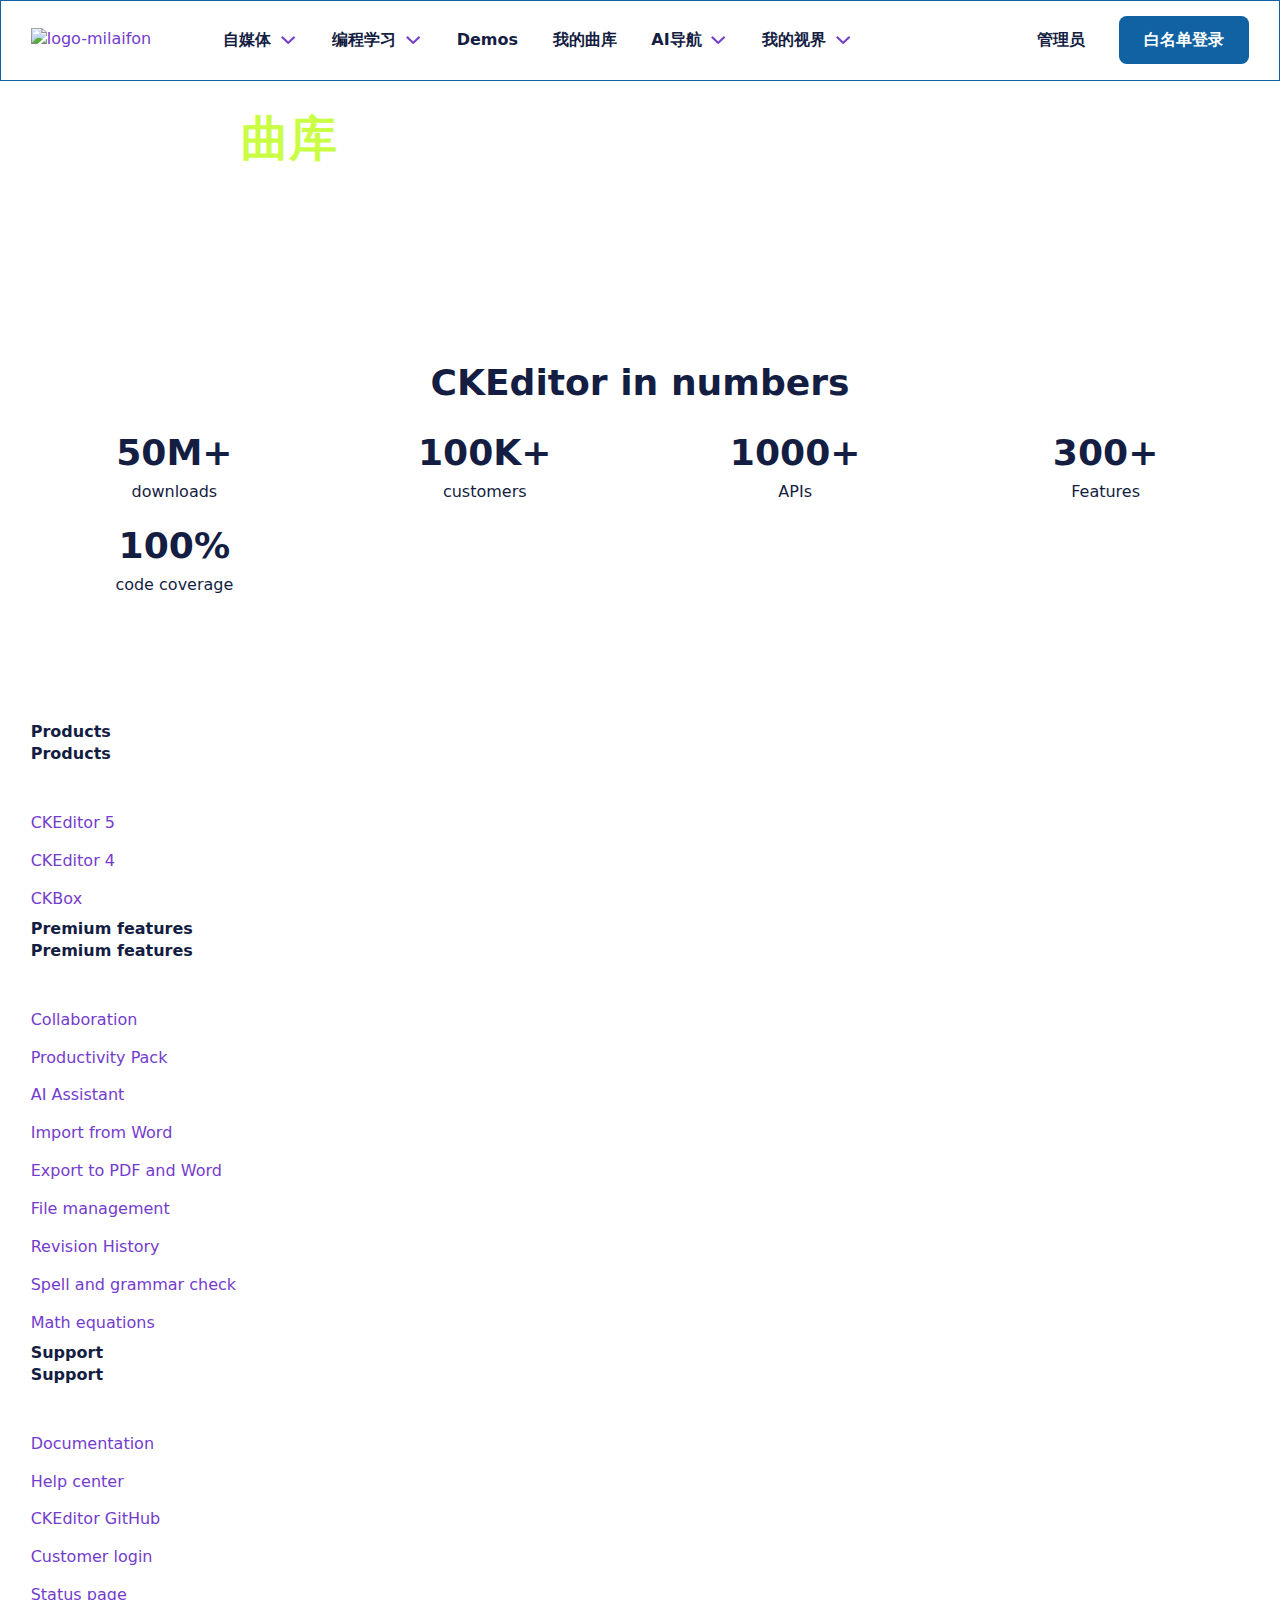
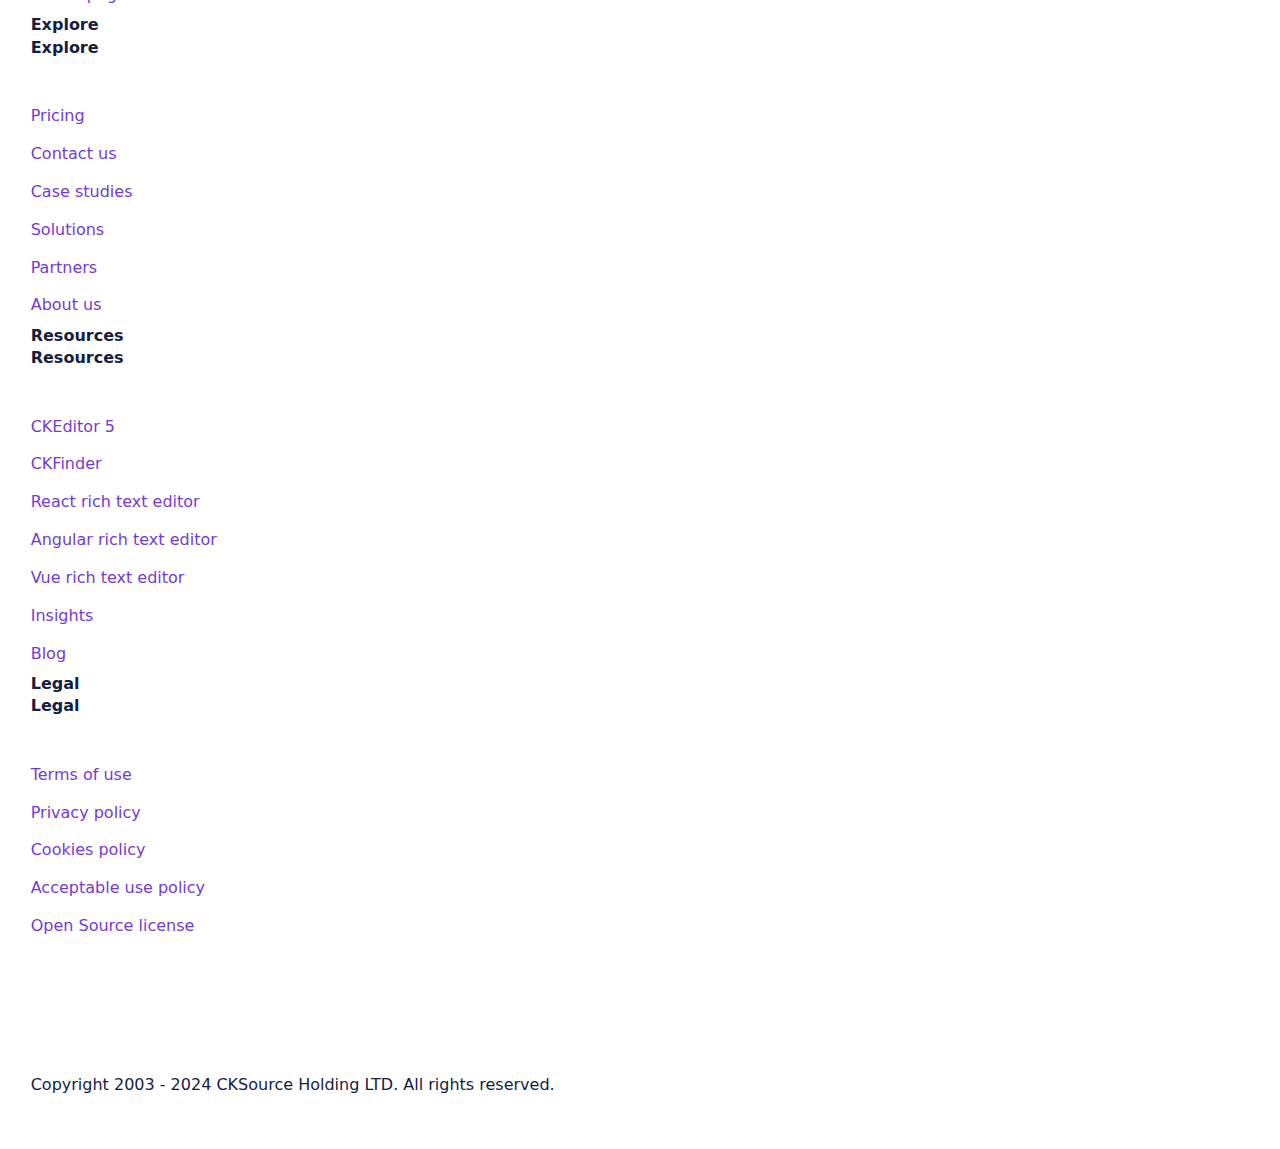
==== music/index.html @ ae2e6056 "add base file." ====
<!DOCTYPE html><html class="p-ckeditor-5-demo" lang="en">
    <head>
        <meta charset="UTF-8">
        <meta name="viewport" content="width=device-width, initial-scale=1">
        <title>Hexo Theme | Milaifon</title>
        <link rel="preconnect" href="https://fonts.gstatic.com" crossorigin>
        <link rel="preload" href="https://fonts.gstatic.com/l/font?kit=[base64]&amp;skey=9f5b077cc22e75c7&amp;v=v13" as="font" type="font/woff2" crossorigin>
        <link rel="stylesheet" href="nova-50dae2189b.css"><!-- 手机界面导航未实现-->
        <style id="nova-critical-css">
            @font-face{
                font-style:normal;
                font-weight:300 800;
                src:url(https://fonts.gstatic.com/l/font?kit=[base64]&skey=9f5b077cc22e75c7&v=v13) format("woff2-variations");
                font-family:Mulish;
                font-display:swap
            }
            @font-face{
                font-style:italic;
                font-weight:300 800;
                src:url(https://fonts.gstatic.com/l/font?kit=[base64]&skey=12f3c822011b7b1c&v=v13) format("woff2-variations");
                font-family:MulishItalic;
                font-display:swap
            }
            :root{
                --font-family:Mulish,system-ui,-apple-system,sans-serif;
                /*--font-family: Lato, "PingFang SC", "Microsoft YaHei", Arial, sans-serif;此为 hexo-theme-ink 的字体选项*/
                --font-family-italic:MulishItalic,system-ui,-apple-system,sans-serif;
                --font-family-mono:Consolas,Monaco,"Andale Mono","Ubuntu Mono",ui-monospace,monospace;
                --body-line-height:1.4;
                --headline-line-height:1.1;
                --color-seal-1:hsl(0, 0%, 100%);
                --color-seal-2:hsl(228, 100%, 98%);
                --color-seal-3:hsl(227, 66%, 95%);
                --color-tang-hs:263,59%;
                --color-tang-4:hsl(var(--color-tang-hs), 92%);
                --color-tang-5:hsl(var(--color-tang-hs), 52%);
                --color-tang-6:hsl(var(--color-tang-hs), 40%);
                --color-tang-7:hsl(var(--color-tang-hs), 26%);
                --color-tang-8:hsl(var(--color-tang-hs), 10%);
                --color-shark-1:hsl(228.26, 53.49%, 16.86%);
                --color-shark-2:hsl(217.11, 60.32%, 24.71%);
                --color-shark-3:hsl(212.5, 81.82%, 34.51%);
                --color-shark-4:hsl(206.48, 81.01%, 35.1%);
                --color-shark-5:hsl(200.56, 82.41%, 42.35%);
                --color-comet-hs:77,99%;
                --color-comet-3:hsl(var(--color-comet-hs), 78%);
                --color-comet-5:hsl(var(--color-comet-hs), 63%);
                --color-comet-6:hsl(var(--color-comet-hs), 45%);
                --color-comet-7:hsl(var(--color-comet-hs), 35%);
                --color-reef-1:hsl(189, 57%, 91%);
                --color-reef-2:hsl(16, 100%, 96%);
                --color-reef-3:hsl(201, 83%, 95%);
                --color-reef-4:hsl(234, 100%, 96%);
                --color-reef-5:hsl(78, 52%, 94%);
                --color-reef-6:hsl(345, 60%, 96%);
                --color-tropical-1:hsl(53, 100%, 43%);
                --color-tropical-2:hsl(36, 100%, 50%);
                --color-tropical-3:hsl(17, 100%, 57%);
                --color-tropical-4:hsl(346, 100%, 57%);
                --color-tropical-5:hsl(328, 100%, 49%);
                --color-tropical-6:hsl(277.75, 36.33%, 51.96%);
                --color-arctic-1:hsl(208, 100%, 18%);
                --color-arctic-2:hsl(200.56, 82.41%, 42.35%);
                --color-arctic-3:hsl(188, 100%, 31%);
                --color-arctic-4:hsl(168, 100%, 36%);
                --color-arctic-5:hsl(140, 72%, 55%);
                --color-arctic-6:hsl(157, 92%, 19%);
                --color-arctic-7:hsl(167, 94%, 27%);
                --transition-time-1:0.2s;
                --transition-time-2:0.35s;
                --shadow-1:0 0 var(--space-m) var(--space-4xs) rgba(0, 0, 0, 0.1);
                --shadow-2:0 0 var(--space-2xs) var(--space-4xs) rgba(0, 0, 0, 0.07);
                --dropshadow-1:0 0 var(--space-2xs) rgba(0, 0, 0, 0.085);
                --gradient-1:linear-gradient( 122.1deg, var(--color-tang-8) 32.29%, var(--color-tang-7) 70.55% );
                --gradient-2:linear-gradient( 122.1deg, var(--color-comet-5) 32.29%, var(--color-comet-6) 70.55% );
                --gradient-3:linear-gradient( 122.1deg, transparent 32.29%, color-mix(in srgb, var(--color-tang-7) 70%, var(--color-mix-base, transparent)) 70.55% );
                --gradient-promo:linear-gradient( 130deg, var(--color-comet-6), var(--color-tropical-1), var(--color-tropical-2), var(--color-tropical-3), var(--color-tropical-4), var(--color-tropical-5), var(--color-tropical-6), var(--color-tang-6) );
                --gradient-arctic:linear-gradient( 90deg, var(--color-tang-8), var(--color-arctic-1), var(--color-arctic-2), var(--color-arctic-3), var(--color-arctic-4), var(--color-arctic-5), var(--color-comet-5) );
                --z-index-cookies:50;
                --z-index-popup:100;
                --z-index-header:2000;
                --z-index-skip-link:2100;
                --z-index-chat:2500;
                --z-index-overlay:3000;
                --z-index-lightbox:4000;
                --header-height:5rem;
                --scroll-top:calc(var(--header-height) + var(--space-s))
            }
            .ck-config-layers-stratosphere{--z-index-header:12000;--z-index-chat:12500;--z-index-overlay:13000;--z-index-lightbox:14000}
            .ck-theme-aqua{--color-tang-hs:215,69%;--color-comet-hs:55,100%}
            .ck-theme-turquoise{--color-tang-hs:163,30%;--color-comet-hs:60,89%}
            
            :root{
                --space-4xs:clamp(0.13rem, calc(0.09rem + 0.18vw), 0.25rem);
                --space-3xs:clamp(0.38rem, calc(0.34rem + 0.18vw), 0.5rem);
                --space-2xs:clamp(0.5rem, calc(0.43rem + 0.37vw), 0.75rem);
                --space-xs:clamp(0.63rem, calc(0.51rem + 0.55vw), 1rem);
                --space-s:clamp(1rem, calc(0.85rem + 0.74vw), 1.5rem);
                --space-m:clamp(1.38rem, calc(1.19rem + 0.92vw), 2rem);
                --space-l:clamp(1.63rem, calc(1.37rem + 1.29vw), 2.5rem);
                --space-xl:clamp(2.63rem, calc(2.22rem + 2.02vw), 4rem);
                --space-2xl:clamp(4rem, calc(3.41rem + 2.94vw), 6rem);
                --space-3xl:clamp(6rem, calc(5.12rem + 4.41vw), 9rem)
            }
            :root{
                --step--1:clamp(0.7502rem, 0.9297rem + -0.204vw, 0.8889rem);
                --step--0-5:0.875rem;
                --step-0:clamp(1rem, 1rem + 0vw, 1rem);
                --step-0-5:clamp(1rem, calc(0.9632rem + 0.1838vw), 1.125rem);
                --step-1:clamp(1.125rem, 1.0638rem + 0.3059vw, 1.333rem);
                --step-2:clamp(1.2656rem, 1.1153rem + 0.7519vw, 1.7769rem);
                --step-3:clamp(1.4238rem, 1.146rem + 1.3894vw, 2.3686rem);
                --step-4:clamp(1.6018rem, 1.1443rem + 2.2875vw, 3.1573rem)
            }
            :root{
                --article-step--1:clamp(0.83rem, calc(0.91rem + -0.08vw), 0.89rem);
                --article-step-0:clamp(1rem, calc(1rem + 0vw), 1rem);
                --article-step-1:clamp(1.13rem, calc(1.1rem + 0.11vw), 1.2rem);
                --article-step-2:clamp(1.27rem, calc(1.21rem + 0.26vw), 1.44rem);
                --article-step-4:clamp(1.6rem, calc(1.46rem + 0.69vw), 2.07rem);
                --article-step-5:clamp(1.8rem, calc(1.6rem + 1.01vw), 2.49rem)
            }
            *,::after,::before{box-sizing:border-box}*{margin:0}
            body,html{height:100%}
            body{line-height:var(--body-line-height);-webkit-font-smoothing:antialiased}
            canvas,img,picture,svg,video{display:block;max-width:100%}
            button,input,select,textarea{font:inherit}
            h1,h2,h3,h4,h5,h6,p{overflow-wrap:break-word}
            body,html{height:auto;min-height:100%;scroll-behavior:smooth}
            @media(prefers-reduced-motion:reduce){body,html{scroll-behavior:initial}}
            html.ck-config-no-scroll,html.ck-config-no-scroll body{scroll-behavior:initial}
            body{
                background:var(--color-seal-1);color:var(--color-shark-1);font-size:var(--step-0);
                font-family:var(--font-family)
            }
            body.is-hidden{overflow:hidden}
            ol[role=list],ul[role=list]{list-style:none}[role=list]{padding:0}
            blockquote:not([class]),li,p{max-width:var(--max-ch,none)}a{color:var(--a-color,var(--color-tang-5));text-decoration:none}
            a:hover{text-decoration:underline}
            a:focus,button:focus{
                transition-duration:var(--transition-time-1);
                transition-property:box-shadow;
                outline:0;
                box-shadow:0 0 0 calc(var(--space-4xs)/2) var(--color-seal-1),0 0 0 var(--space-4xs) var(--color-tang-5)
            }
            a:focus-visible,button:focus-visible{
                transition-duration:var(--transition-time-1);
                transition-property:box-shadow;
                outline:0;
                box-shadow:0 0 0 calc(var(--space-4xs)/2) var(--color-seal-1),0 0 0 var(--space-4xs) var(--color-tang-5)
            }
            a:focus:not(:focus-visible),button:focus:not(:focus-visible){box-shadow:none}
            em,i{font-style:italic;font-family:var(--font-family-italic)}
            fieldset{border:0;padding:0}
            code:not([class*=language-]){
                border-radius:var(--space-4xs);
                background-color:var(--color-shark-4);
                padding:var(--space-4xs);
                color:var(--color-tropical-4);
                font-size:90%
            }
            kbd{
                border-style:groove;
                border-radius:var(--space-4xs);
                background:var(--color-shark-4);
                padding:0 var(--space-4xs);
                font-size:var(--step--1);
                font-family:var(--font-family-mono)
            }
            img{height:auto}
            [id]{scroll-margin-top:var(--scroll-top)}
            sup{padding:4px;font-weight:800}
            a:has(sup){-webkit-text-decoration:underline dashed currentColor 1px;text-decoration:underline dashed currentColor 1px}
            h1,h2,h3{line-height:var(--headline-line-height)}
            h1{font-size:var(--step-4)}
            h2{font-size:var(--step-3)}
            h3{font-size:var(--step-2)}
            h4{font-size:var(--step-1)}
            small{font-size:var(--step--1)}
            .l-grid{
                display:grid;
                grid-template-columns:repeat(var(--l-grid-placement,auto-fill),minmax(var(--l-grid-min-item-size,16rem),var(--l-grid-max-item-size,1fr)));
                gap:var(--l-grid-gap,var(--space-s))
            }
            .l-grid--50-50{--l-grid-placement:auto-fit;--l-grid-min-item-size:clamp(16rem, 50vw, 26rem)}
            .l-group{display:flex;flex-wrap:wrap;gap:var(--l-group-gap,var(--space-xs))}
            .l-group--m{--l-group-gap:var(--space-m)}
            .l-group--2xs{--l-group-gap:var(--space-2xs)}
            .l-group--4xs{--l-group-gap:var(--space-4xs)}
            .l-group--center{align-items:center}
            .l-group-space-between{
                display:flex;
                flex-wrap:wrap;
                justify-content:space-between;
                align-items:center;
                gap:var(--l-group-gap,var(--space-xs))
            }
            .l-wrapper{margin-inline:auto;width:min(100% - var(--space-xl),var(--l-wrapper-max,88rem))}
            .l-p-4xs{padding:var(--space-4xs)}
            .l-pl-4xs{padding-left:var(--space-4xs)}
            .l-pr-4xs{padding-right:var(--space-4xs)}
            .l-ph-4xs{padding-right:var(--space-4xs);padding-left:var(--space-4xs)}
            .l-pt-4xs{padding-top:var(--space-4xs)}
            .l-pb-4xs{padding-bottom:var(--space-4xs)}
            .l-pv-4xs{padding-top:var(--space-4xs);padding-bottom:var(--space-4xs)}
            .l-p-3xs{padding:var(--space-3xs)}
            .l-pl-3xs{padding-left:var(--space-3xs)}
            .l-pr-3xs{padding-right:var(--space-3xs)}
            .l-ph-3xs{padding-right:var(--space-3xs);padding-left:var(--space-3xs)}
            .l-pt-3xs{padding-top:var(--space-3xs)}
            .l-pb-3xs{padding-bottom:var(--space-3xs)}
            .l-pv-3xs{padding-top:var(--space-3xs);padding-bottom:var(--space-3xs)}
            .l-p-2xs{padding:var(--space-2xs)}
            .l-pl-2xs{padding-left:var(--space-2xs)}
            .l-pr-2xs{padding-right:var(--space-2xs)}
            .l-ph-2xs{padding-right:var(--space-2xs);padding-left:var(--space-2xs)}
            .l-pt-2xs{padding-top:var(--space-2xs)}
            .l-pb-2xs{padding-bottom:var(--space-2xs)}
            .l-pv-2xs{padding-top:var(--space-2xs);padding-bottom:var(--space-2xs)}
            .l-p-xs{padding:var(--space-xs)}
            .l-pl-xs{padding-left:var(--space-xs)}
            .l-pr-xs{padding-right:var(--space-xs)}
            .l-ph-xs{padding-right:var(--space-xs);padding-left:var(--space-xs)}
            .l-pt-xs{padding-top:var(--space-xs)}
            .l-pb-xs{padding-bottom:var(--space-xs)}
            .l-pv-xs{padding-top:var(--space-xs);padding-bottom:var(--space-xs)}
            .l-p-s{padding:var(--space-s)}
            .l-pl-s{padding-left:var(--space-s)}
            .l-pr-s{padding-right:var(--space-s)}
            .l-ph-s{padding-right:var(--space-s);padding-left:var(--space-s)}
            .l-pt-s{padding-top:var(--space-s)}
            .l-pb-s{padding-bottom:var(--space-s)}
            .l-pv-s{padding-top:var(--space-s);padding-bottom:var(--space-s)}
            .l-p-m{padding:var(--space-m)}
            .l-pl-m{padding-left:var(--space-m)}
            .l-pr-m{padding-right:var(--space-m)}
            .l-ph-m{padding-right:var(--space-m);padding-left:var(--space-m)}
            .l-pt-m{padding-top:var(--space-m)}
            .l-pb-m{padding-bottom:var(--space-m)}
            .l-pv-m{padding-top:var(--space-m);padding-bottom:var(--space-m)}
            .l-p-l{padding:var(--space-l)}
            .l-pl-l{padding-left:var(--space-l)}
            .l-pr-l{padding-right:var(--space-l)}
            .l-ph-l{padding-right:var(--space-l);padding-left:var(--space-l)}
            .l-pt-l{padding-top:var(--space-l)}
            .l-pb-l{padding-bottom:var(--space-l)}
            .l-pv-l{padding-top:var(--space-l);padding-bottom:var(--space-l)}
            .l-p-xl{padding:var(--space-xl)}
            .l-pl-xl{padding-left:var(--space-xl)}
            .l-pr-xl{padding-right:var(--space-xl)}
            .l-ph-xl{padding-right:var(--space-xl);padding-left:var(--space-xl)}
            .l-pt-xl{padding-top:var(--space-xl)}
            .l-pb-xl{padding-bottom:var(--space-xl)}
            .l-pv-xl{padding-top:var(--space-xl);padding-bottom:var(--space-xl)}
            .l-p-2xl{padding:var(--space-2xl)}
            .l-pl-2xl{padding-left:var(--space-2xl)}
            .l-pr-2xl{padding-right:var(--space-2xl)}
            .l-ph-2xl{padding-right:var(--space-2xl);padding-left:var(--space-2xl)}
            .l-pt-2xl{padding-top:var(--space-2xl)}
            .l-pb-2xl{padding-bottom:var(--space-2xl)}
            .l-pv-2xl{padding-top:var(--space-2xl);padding-bottom:var(--space-2xl)}
            .l-p-3xl{padding:var(--space-3xl)}
            .l-pl-3xl{padding-left:var(--space-3xl)}
            .l-pr-3xl{padding-right:var(--space-3xl)}
            .l-ph-3xl{padding-right:var(--space-3xl);padding-left:var(--space-3xl)}
            .l-pt-3xl{padding-top:var(--space-3xl)}
            .l-pb-3xl{padding-bottom:var(--space-3xl)}
            .l-pv-3xl{padding-top:var(--space-3xl);padding-bottom:var(--space-3xl)}
            .u-fw-regular{font-weight:400}
            .u-fw-s-bold{font-weight:600}
            .u-fw-bold{font-weight:700}
            .u-fw-e-bold{font-weight:800}
            .u-u{text-decoration:underline}
            .u-fs-1{font-size:var(--step-4)}
            .u-fs-2{font-size:var(--step-3)}
            .u-fs-3{font-size:var(--step-2)}
            .u-fs-4{font-size:var(--step-1)}
            .u-fs-1,.u-fs-2,.u-fs-3{line-height:var(--headline-line-height)}
            .u-fs-0-5{font-size:var(--step-0-5)}
            .u-fs-0{font-size:var(--step-0)}
            .u-fs--0-5{font-size:var(--step--0-5)}
            .u-fs--1{font-size:var(--step--1)}
            .u-ta-center{text-align:center}
            .u-ta-right{text-align:right}
            .u-tw-balance{text-wrap:balance}
            .u-color-tang-5{color:var(--color-tang-5)}
            .u-color-comet-5{color:var(--color-comet-5)}
            .u-color-shark-1{color:var(--color-shark-1)}
            .u-color-shark-2{color:var(--color-shark-2)}
            .u-color-seal-1{color:var(--color-seal-1)}
            .u-color-tropical-4{color:var(--color-tropical-4)}
            .u-bg-seal-1{background-color:var(--color-seal-1)}
            .u-bg-seal-2{background-color:var(--color-seal-2)}
            .u-bg-comet-5{background-color:var(--color-comet-5)}
            .u-bg-reef-1{background-color:var(--color-reef-1)}
            .u-bg-reef-2{background-color:var(--color-reef-2)}
            .u-bg-reef-3{background-color:var(--color-reef-3)}
            .u-bg-reef-4{background-color:var(--color-reef-4)}
            .u-bg-reef-5{background-color:var(--color-reef-5)}
            .u-bg-reef-6{background-color:var(--color-reef-6)}
            .u-flow-xl>*+*{margin-top:var(--space-xl)}
            .u-flow-l>*+*{margin-top:var(--space-l)}
            .u-flow-m>*+*{margin-top:var(--space-m)}
            .u-flow-s>*+*{margin-top:var(--space-s)}
            .u-flow-xs>*+*{margin-top:var(--space-xs)}
            .u-flow>*+*{margin-top:var(--space-3xs)}
            .u-flow-4xs>*+*{margin-top:var(--space-4xs)}
            .u-justify-center{display:flex;justify-content:center}
            .u-sr-only{
                clip:rect(1px,1px,1px,1px);
                position:absolute;clip-path:inset(50%);
                margin:-1px;
                padding:0;width:1px;height:1px;
                overflow:hidden
            }
            .u-button-reset,.u-button-reset-inline{
                -webkit-appearance:none;-moz-appearance:none;appearance:none;cursor:pointer;border:none;
                background-color:rgba(0,0,0,0);padding:0;color:currentColor;text-align:left
            }
            .u-button-reset{width:100%}
            .u-hidden{visibility:hidden}
            .u-gone{display:none}
            .u-center{display:flex;flex-direction:column;justify-content:center;align-items:center;text-align:center}
            .u-full-height{height:100%}
            .u-full-width{width:100%}
            .u-full-max-width{max-width:100%}
            .u-sticky{position:sticky;top:var(--scroll-top)}
            [class*=u-br-] br{display:none}
            @media(width >= 48rem){.u-br-sm br{display:block}}
            @media(width >= 64rem){.u-br-md br{display:block}}
            @media(width >= 88rem){.u-br-lg br{display:block}}
            .u-filter-shadow{filter:drop-shadow(var(--dropshadow-1))}
            .u-skip-link{position:absolute;width:1px;height:1px;overflow:hidden;clip:rect(1px,1px,1px,1px);top:1.3em;left:.75rem}
            .u-skip-link:focus-visible{z-index:var(--z-index-skip-link);width:auto;height:auto;clip:auto}
            .c-accordion{
                transition:color var(--transition-time-1);
                border-top:1px solid var(--color-shark-4);
                padding-block:var(--space-m)
            }
            .c-accordion.is-expanded .c-accordion__button{color:var(--color-tang-5)}
            .c-accordion.is-expanded .c-accordion__button .c-sprite-icon--ui-plus{display:none}
            .c-accordion.is-expanded .c-accordion__button .c-sprite-icon--ui-minus{display:inherit}
            .c-accordion.is-expanded .c-accordion__content{display:block}
            .c-accordion__header{display:flex;position:relative;align-items:center;gap:var(--space-2xs)}
            .c-accordion__anchor{--c-copyurl-size:1.5rem;position:relative;flex-shrink:0;border-radius:50%}
            .c-accordion__anchor .c-sprite-icon{width:var(--c-copyurl-size);height:var(--c-copyurl-size)}
            @media(width >= 64rem){
                .c-accordion__anchor{
                    position:absolute;
                    left:calc(-1.2*var(--c-copyurl-size));
                    opacity:0;z-index:1;
                    transition:opacity var(--transition-time-1)
                }
                .c-accordion.is-expanded .c-accordion__anchor,
                .c-accordion:hover .c-accordion__anchor,
                .c-accordion__anchor--active,
                .c-accordion__anchor:focus{opacity:1}
            }
            .c-accordion__anchor-info{position:absolute;top:calc(-100% - var(--c-copyurl-size)/ 1.3);left:0;transform:translateY(-9999%);opacity:0;border:1px solid currentColor;border-radius:var(--space-3xs);background-color:var(--color-seal-1);padding:var(--space-4xs) var(--space-3xs);pointer-events:none;font-size:.875rem;white-space:nowrap}
            .c-accordion__anchor--active{animation:anchorClicked .5s 1}
            .c-accordion__anchor--active .c-accordion__anchor-info{animation:anchorInfo 1s 1}
            @keyframes anchorClicked{
                0%{box-shadow:0 0 0 0 var(--color-comet-3)}
                100%{box-shadow:0 0 0 .75rem hsla(var(--color-comet-hs),45%,30%)}
            }
            @keyframes anchorInfo{
                0%{transform:translateY(30%);opacity:0}
                20%,80%{transform:translateY(0);opacity:1}
                99%{transform:translateY(-30%);opacity:0}
            }
            .c-accordion__button{
                display:flex;
                justify-content:space-between;
                align-items:center;
                gap:var(--space-s);
                transition:color var(--transition-time-1);
                font-size:var(--step-2)
            }
            .c-accordion__button .c-sprite-icon{flex-shrink:0}
            .c-accordion__button .c-sprite-icon--ui-plus{display:inherit}
            .c-accordion__button .c-sprite-icon--ui-minus{display:none}
            .c-accordion__content{display:none;transition:padding-top var(--transition-time-1);padding-top:var(--space-xs)}
            .c-accordion__content a{text-decoration:underline}
            /* .c-banner{position:relative;border-radius:var(--c-banner-radius);background-image:var(--gradient-1)} */
            .c-banner{
                position:relative;
                border-radius:var(--c-banner-radius);
                /* background-image:url("./static/image/bg-home.png") */
                background-image:url("https://s21.ax1x.com/2024/11/15/pA2S86x.jpg")
            }
            .c-banner--subtle{background-image:none;background-color:var(--color-seal-2)}
            .c-banner--subtle .c-banner__decorations{opacity:.05}
            .c-banner--subtle .c-banner__main{color:inherit}
            .c-banner--tangy{background-image:var(--gradient-3);background-color:var(--color-tang-7)}
            .c-banner__main{position:relative;color:var(--color-seal-1)}
            .c-banner__raw{position:relative}
            .c-banner__decorations{position:absolute;top:0;left:0;border-radius:var(--c-banner-radius);width:100%;height:100%;overflow:hidden}
            .c-banner__deco{position:absolute}
            .c-banner__deco .c-sprite-icon{font-size:clamp(.375rem,.2647rem + .5515vw,.75rem)}
            .c-banner__deco--left-top{top:0;left:0}
            .c-banner__deco--left-center{top:50%;left:0;transform:translateY(-50%)}
            .c-banner__deco--left-bottom{bottom:0;left:0}
            .c-banner__deco--center-top{top:0;left:50%;transform:translateX(-50%)}
            .c-banner__deco--center{top:50%;left:50%;transform:translate(-50%,-50%)}
            .c-banner__deco--center-half-top{top:50%;left:50%;transform:translateX(-50%)}
            .c-banner__deco--center-bottom{bottom:0;left:50%;transform:translateX(-50%)}
            .c-banner__deco--right-top{top:0;right:0}
            .c-banner__deco--right-center{top:50%;right:0;transform:translateY(-50%)}
            .c-banner__deco--right-bottom{right:0;bottom:0}
            .c-banner__decorations--hexagons{color:var(--color-comet-5)}
            .c-banner__decorations--hexagons .c-banner__deco--left-bottom{left:-13rem}
            .c-banner__decorations--hexagons .c-banner__deco--right-top{top:-10rem;right:-13.6rem}
            .c-breadcrumbs{font-size:var(--step--0-5)}
            .c-breadcrumbs li{position:relative;flex-shrink:0;min-width:0;line-height:1.2}
            .c-breadcrumbs li:last-child{flex-shrink:unset}
            .c-breadcrumbs ol{display:flex;gap:1rem;font-weight:500}
            .c-breadcrumbs li+li::before{position:absolute;top:.15rem;right:calc(100% + .4rem);transform:rotate(15deg);opacity:.65;border-right:.1rem solid currentcolor;height:.8rem;content:""}
            .c-breadcrumbs .c-sprite-icon--ui-home{--c-sprite-icon-width:1rem;--c-sprite-icon-height:1rem}.c-breadcrumbs a,.c-breadcrumbs span{display:inline-block}.c-breadcrumbs a{text-transform:capitalize}.c-breadcrumbs [aria-current=page]{--a-color:var(--color-shark-1);max-width:100%;overflow:hidden;font-weight:600;text-decoration:none;text-overflow:ellipsis;text-wrap:nowrap}
            .c-cta{
                --c-cta-border-color:transparent;display:inline-block;
                transition-duration:var(--transition-time-1);
                transition-property:background-color,color;
                cursor:pointer;border:1px solid var(--c-cta-border-color);
                border-radius:var(--space-3xs);
                background-color:var(--c-cta-background-color);
                padding:.75rem 1.5rem;
                color:var(--c-cta-color);
                font-weight:700;text-align:center;text-decoration:none
            }
            .c-cta:focus{
                transition-duration:var(--transition-time-1);
                transition-property:box-shadow;outline:0;
                box-shadow:0 0 0 calc(var(--space-4xs)/2) var(--color-seal-1),0 0 0 var(--space-4xs) var(--color-tang-5)
            }
            .c-cta:focus-visible{
                transition-duration:var(--transition-time-1);
                transition-property:box-shadow;outline:0;
                box-shadow:0 0 0 calc(var(--space-4xs)/2) var(--color-seal-1),0 0 0 var(--space-4xs) var(--color-tang-5)
            }.c-cta--focus-visible{
                transition-duration:var(--transition-time-1);
                transition-property:box-shadow;outline:0;
                box-shadow:0 0 0 calc(var(--space-4xs)/2) var(--color-seal-1),0 0 0 var(--space-4xs) var(--color-tang-5)
            }.c-cta:focus:not(:focus-visible){box-shadow:none}
            .c-cta--disabled,.c-cta[disabled]{
                --c-cta-background-color:var(--color-shark-3);
                --c-cta-color:var(--color-seal-1);
                --c-cta-border-color:transparent;
                pointer-events:none
            }
            .c-cta:hover{--c-cta-background-color:var(--color-shark-3);text-decoration:none}
            .c-cta--fill{--c-cta-background-color:var(--color-tang-5);--c-cta-color:var(--color-seal-1)}
            .c-cta--fill:hover{--c-cta-background-color:var(--color-tang-5)}
            .c-cta--addgreen{--c-cta-background-color:var(--color-shark-4);--c-cta-color:var(--color-seal-1)}
            .c-cta--addgrenn:hover{--c-cta-background-color:var(--color-arctic-2)}
            .c-cta--outline{
                --c-cta-border-color:var(--color-shark-3);
                --c-cta-background-color:var(--color-seal-1);
                --c-cta-color:var(--color-tang-5)
            }
            .c-cta--outline:hover{--c-cta-background-color:var(--color-tang-4)}.c-cta--danger{--c-cta-border-color:var(--color-tropical-4);--c-cta-color:var(--color-tropical-4);--c-cta-background-color:var(--color-seal-1)}.c-cta--danger:hover{--c-cta-background-color:var(--color-reef-2)}.c-cta--high{--c-cta-border-color:transparent;--c-cta-background-color:var(--color-comet-5);--c-cta-color:var(--color-shark-1)}.c-cta--high:hover{--c-cta-background-color:var(--color-comet-6);--c-cta-color:var(--color-seal-1)}.c-cta--large{padding:1rem 2.5rem}.c-cta--small{padding:.25rem 1rem;font-weight:500;font-size:var(--step--0-5)}.c-input{--c-input-border:color-mix(in srgb, var(--color-shark-3) 50%, var(--color-mix-base, transparent));--c-input-background:var(--color-shark-5)}.c-input--hidden{display:none}.c-input--disabled{cursor:not-allowed}.c-input--disabled .c-sprite-icon{opacity:.6}.c-input__label{display:block;padding-bottom:var(--space-4xs);color:var(--color-shark-1);font-weight:700}.c-input__hint{display:block;color:var(--color-shark-2);font-weight:500;font-size:var(--step--0-5)}
            .c-input__field{-webkit-appearance:none;-moz-appearance:none;appearance:none;border:1px solid var(--c-input-border);border-radius:var(--space-3xs);background-color:var(--c-input-background);padding:.75rem .75rem;resize:vertical;font-weight:580}.c-input__field:focus{transition-duration:var(--transition-time-1);transition-property:box-shadow;outline:0;box-shadow:0 0 0 calc(var(--space-4xs)/2) var(--color-seal-1),0 0 0 var(--space-4xs) var(--color-tang-5)}.c-input__field:focus-visible{transition-duration:var(--transition-time-1);transition-property:box-shadow;outline:0;box-shadow:0 0 0 calc(var(--space-4xs)/2) var(--color-seal-1),0 0 0 var(--space-4xs) var(--color-tang-5)}.c-input__field--focus-visible{transition-duration:var(--transition-time-1);transition-property:box-shadow;outline:0;box-shadow:0 0 0 calc(var(--space-4xs)/2) var(--color-seal-1),0 0 0 var(--space-4xs) var(--color-tang-5)}.c-input__field:focus:not(:focus-visible){box-shadow:none}.c-input__field::-moz-placeholder{color:var(--color-shark-2);font-weight:400}.c-input__field::placeholder{color:var(--color-shark-2);font-weight:400}.c-input__field[type=file]{position:relative;resize:none}.c-input__field[type=file]::after,.c-input__field[type=file]::before{position:absolute}.c-input__field[type=file]::before{inset:0;background-color:var(--c-input-background);padding:var(--space-2xs);content:attr(data-inputfile-text)}.c-input__field[type=file]::after{top:50%;right:var(--space-2xs);transform:translateY(-50%);transition-duration:var(--transition-time-1);transition-property:background-color;border:1px solid var(--color-shark-3);border-radius:var(--space-3xs);background-color:var(--color-seal-1);padding:var(--space-4xs) var(--space-3xs);content:attr(data-inputfile-button);color:var(--color-tang-5);font-weight:500;font-size:var(--step--1);line-height:1.25;text-transform:uppercase}[disabled] .c-input__field[type=file]::after{opacity:.5}.c-input__field[type=file]:hover:not(:disabled){cursor:pointer}.c-input__field[type=file]:hover:not(:disabled)::after{background-color:var(--color-tang-4)}.c-input__field:disabled{pointer-events:none;--c-input-border:var(--color-seal-3)}.c-input__field:disabled::-moz-placeholder{color:var(--color-shark-3)}.c-input__field:disabled,.c-input__field:disabled::placeholder{color:var(--color-shark-3)}.c-input__field--error{--c-input-border:var(--color-tropical-4);color:var(--color-tropical-4)}textarea.c-input__field{display:block;min-height:7rem}.c-input__field::-webkit-inner-spin-button,.c-input__field::-webkit-outer-spin-button{-webkit-appearance:none;margin:0}.c-input__field[type=number]{-moz-appearance:textfield}.c-input__select{display:grid;position:relative;grid-template-areas:"select";align-items:center}.c-input__select .c-input__field,.c-input__select .c-sprite-icon{grid-area:select}.c-input__select .c-sprite-icon{justify-self:end;margin-right:var(--space-2xs);pointer-events:none;-webkit-user-select:none;-moz-user-select:none;user-select:none}.c-input__select .c-input__field{cursor:pointer;padding-right:var(--space-xl)}.c-input__select .c-input__field ::-ms-expand{display:none}.c-input__list-holder{display:flex;flex-wrap:wrap;gap:var(--space-3xs) var(--space-m)}.c-input__list-choice{display:inline-flex;align-items:center;gap:var(--space-2xs);cursor:pointer;line-height:1.2}.c-input__list-choice input{position:relative;flex-shrink:0;cursor:pointer;border:none;width:1.4rem;height:1.4rem;accent-color:var(--color-tang-5)}.c-input__list-choice input:focus{transition-duration:var(--transition-time-1);transition-property:box-shadow;outline:0;box-shadow:0 0 0 calc(var(--space-4xs)/2) var(--color-seal-1),0 0 0 var(--space-4xs) var(--color-tang-5)}.c-input__list-choice input:focus-visible{transition-duration:var(--transition-time-1);transition-property:box-shadow;outline:0;box-shadow:0 0 0 calc(var(--space-4xs)/2) var(--color-seal-1),0 0 0 var(--space-4xs) var(--color-tang-5)}.c-input__list-choice input--focus-visible{transition-duration:var(--transition-time-1);transition-property:box-shadow;outline:0;box-shadow:0 0 0 calc(var(--space-4xs)/2) var(--color-seal-1),0 0 0 var(--space-4xs) var(--color-tang-5)}.c-input__list-choice input:focus:not(:focus-visible){box-shadow:none}.c-input__list-choice input[type=radio]{-webkit-appearance:none;-moz-appearance:none;appearance:none}.c-input__list-choice input[type=radio]:after,.c-input__list-choice input[type=radio]:before{position:absolute;transition-duration:var(--transition-time-1);transition-property:opacity;border-radius:100%;pointer-events:none;content:""}.c-input__list-choice input[type=radio]:before{inset:0;border:1px solid var(--c-input-border);background-color:var(--c-input-background)}.c-input__list-choice input[type=radio]:after{opacity:0;inset:.25rem;background:var(--color-tang-5)}.c-input__list-choice input[type=radio]:checked:before{border-color:var(--color-tang-5)}.c-input__list-choice input[type=radio]:checked:after{opacity:1}.c-logo{display:block;flex-shrink:0}.c-menu__item{position:relative}.c-menu__link{--a-color:var(--color-shark-1);display:flex;align-items:center;gap:var(--space-xs);transition:background-color var(--transition-time-1);border-radius:var(--space-3xs);padding:var(--space-2xs)}.c-menu__link:hover{background-color:var(--color-tang-4);text-decoration:none}.c-menu__link--active{position:relative}.c-menu__link--active::before{position:absolute;top:50%;left:calc(var(--space-4xs)/2*-1);transform:translate(calc(var(--space-4xs)/ 2),-50%);background-color:var(--color-tang-5);width:var(--space-4xs);height:75%;content:""}.c-menu__link--highlight-comet{outline:2px solid var(--color-comet-6)}.c-menu__link--highlight-tang{outline:2px solid var(--color-tang-5)}.c-menu__link-title{display:block}.c-menu__link-desc{display:block;color:var(--color-shark-2);font-size:var(--step--1)}.c-menu__icon{--c-sprite-icon-width:2rem;--c-sprite-icon-height:2rem;flex-shrink:0;border-radius:var(--space-3xs);background-color:var(--color-seal-1);padding:.1rem}.c-menu__badge{position:absolute;top:var(--space-4xs);right:var(--space-4xs);border-radius:calc(var(--space-3xs) - var(--space-4xs));background:var(--color-tang-5);padding:.375rem .5rem;color:var(--color-seal-1);font-size:.625rem;line-height:1;text-transform:uppercase}.c-notification-promo{position:relative;background-image:var(--c-notification-promo-background,var(--gradient-promo));color:var(--color-seal-1)}.c-notification-promo__wrapper{display:flex;flex-wrap:wrap;align-items:center;gap:var(--space-2xs) var(--space-s);padding-inline-end:var(--space-m);padding-block:var(--space-xs)}@media(width >= 48rem){.c-notification-promo__wrapper{flex-wrap:nowrap}}@media(width >= 108rem){.c-notification-promo__wrapper{padding-inline-end:0}}.c-notification-promo__title{color:var(--c-notification-promo-title-color,initial);font-size:var(--step-1)}@media(width >= 64rem){.c-notification-promo__title{line-height:1}}.c-notification-promo__accent{color:var(--c-notification-promo-accent-color,var(--color-tang-5))}.c-notification-promo__content{flex-grow:1;margin-top:2px;font-weight:700}@media(width >= 64rem){.c-notification-promo__no-wrap{white-space:nowrap}}.c-notification-promo__cta{flex-shrink:0;color:var(--c-notification-promo-cta-color,var(--color-comet-5));font-weight:700;text-decoration:underline}.c-notification-promo__close{position:absolute;top:var(--space-4xs);right:var(--space-4xs);padding:var(--space-3xs);color:var(--c-notification-promo-close-color,inherit)}.c-notification-promo--arctic{--c-notification-promo-background:var(--gradient-arctic);--c-notification-promo-title-color:var(--color-seal-1);--c-notification-promo-accent-color:var(--color-comet-5);--c-notification-promo-close-color:var(--color-shark-1)}@media(width >= 48rem){.c-notification-promo--arctic{--c-notification-promo-cta-color:var(--color-tang-5)}}.c-progress-bar{--scrollAmount:0%;position:absolute;bottom:0;left:0;background-image:var(--gradient-promo);width:var(--scrollAmount);height:var(--space-4xs)}.c-sprite-icon--em{--c-sprite-icon-unit:1em}.c-sprite-icon{filter:blur(var(--c-sprite-icon-blur, 0));width:var(--c-sprite-icon-width,var(--space-l));max-width:none;height:var(--c-sprite-icon-height,var(--space-l))}[class*=c-sprite-icon--ratio-]{width:100%;height:auto}.c-sprite-icon--ratio-4\/3{aspect-ratio:4/3}.c-sprite-icon--ratio-16\/9{aspect-ratio:4/3}.c-sprite-icon__use{--c-sprite-primary-4:var(--color-tang-4);--c-sprite-primary-5:var(--color-tang-5);--c-sprite-primary-6:var(--color-tang-6);--c-sprite-secondary-3:var(--color-comet-3);--c-sprite-secondary-5:var(--color-comet-5);--c-sprite-secondary-6:var(--color-comet-6);--c-sprite-contrast-1:var(--color-seal-1);--c-sprite-contrast-3:var(--color-shark-3)}.c-sprite-icon--deco-aurora{--c-sprite-icon-blur:13px}.c-sprite-icon--lib-a11y{--c-sprite-icon-width:calc(4.0625 * var(--c-sprite-icon-unit, 1rem));--c-sprite-icon-height:calc(4 * var(--c-sprite-icon-unit, 1rem))}.c-sprite-icon--lib-accept{--c-sprite-icon-width:calc(4 * var(--c-sprite-icon-unit, 1rem));--c-sprite-icon-height:calc(4 * var(--c-sprite-icon-unit, 1rem))}.c-sprite-icon--lib-ai{--c-sprite-icon-width:calc(4 * var(--c-sprite-icon-unit, 1rem));--c-sprite-icon-height:calc(4 * var(--c-sprite-icon-unit, 1rem))}.c-sprite-icon--lib-api{--c-sprite-icon-width:calc(4.0625 * var(--c-sprite-icon-unit, 1rem));--c-sprite-icon-height:calc(4 * var(--c-sprite-icon-unit, 1rem))}.c-sprite-icon--lib-arrow-up{--c-sprite-icon-width:calc(4.0625 * var(--c-sprite-icon-unit, 1rem));--c-sprite-icon-height:calc(4 * var(--c-sprite-icon-unit, 1rem))}.c-sprite-icon--lib-article{--c-sprite-icon-width:calc(4.0625 * var(--c-sprite-icon-unit, 1rem));--c-sprite-icon-height:calc(4 * var(--c-sprite-icon-unit, 1rem))}.c-sprite-icon--lib-blog{--c-sprite-icon-width:calc(4.0625 * var(--c-sprite-icon-unit, 1rem));--c-sprite-icon-height:calc(4 * var(--c-sprite-icon-unit, 1rem))}
            .c-sprite-icon--lib-book{--c-sprite-icon-width:calc(4.0625 * var(--c-sprite-icon-unit, 1rem));--c-sprite-icon-height:calc(4 * var(--c-sprite-icon-unit, 1rem))}.c-sprite-icon--lib-brackets{--c-sprite-icon-width:calc(4.0625 * var(--c-sprite-icon-unit, 1rem));--c-sprite-icon-height:calc(4.0625 * var(--c-sprite-icon-unit, 1rem))}.c-sprite-icon--lib-builder{--c-sprite-icon-width:calc(4.0625 * var(--c-sprite-icon-unit, 1rem));--c-sprite-icon-height:calc(4 * var(--c-sprite-icon-unit, 1rem))}.c-sprite-icon--lib-calendar{--c-sprite-icon-width:calc(4.0625 * var(--c-sprite-icon-unit, 1rem));--c-sprite-icon-height:calc(4 * var(--c-sprite-icon-unit, 1rem))}.c-sprite-icon--lib-case{--c-sprite-icon-width:calc(4 * var(--c-sprite-icon-unit, 1rem));--c-sprite-icon-height:calc(4 * var(--c-sprite-icon-unit, 1rem))}.c-sprite-icon--lib-checklist{--c-sprite-icon-width:calc(4.0625 * var(--c-sprite-icon-unit, 1rem));--c-sprite-icon-height:calc(4 * var(--c-sprite-icon-unit, 1rem))}.c-sprite-icon--lib-ckbox{--c-sprite-icon-width:calc(4.0625 * var(--c-sprite-icon-unit, 1rem));--c-sprite-icon-height:calc(4 * var(--c-sprite-icon-unit, 1rem))}.c-sprite-icon--lib-clock{--c-sprite-icon-width:calc(4.0625 * var(--c-sprite-icon-unit, 1rem));--c-sprite-icon-height:calc(4 * var(--c-sprite-icon-unit, 1rem))}.c-sprite-icon--lib-cloud{--c-sprite-icon-width:calc(4.0625 * var(--c-sprite-icon-unit, 1rem));--c-sprite-icon-height:calc(4 * var(--c-sprite-icon-unit, 1rem))}.c-sprite-icon--lib-collaboration{--c-sprite-icon-width:calc(4.0625 * var(--c-sprite-icon-unit, 1rem));--c-sprite-icon-height:calc(4 * var(--c-sprite-icon-unit, 1rem))}.c-sprite-icon--lib-comment{--c-sprite-icon-width:calc(4.0625 * var(--c-sprite-icon-unit, 1rem));--c-sprite-icon-height:calc(4 * var(--c-sprite-icon-unit, 1rem))}.c-sprite-icon--lib-company{--c-sprite-icon-width:calc(4 * var(--c-sprite-icon-unit, 1rem));--c-sprite-icon-height:calc(4 * var(--c-sprite-icon-unit, 1rem))}.c-sprite-icon--lib-cookie{--c-sprite-icon-width:calc(4.0625 * var(--c-sprite-icon-unit, 1rem));--c-sprite-icon-height:calc(4 * var(--c-sprite-icon-unit, 1rem))}.c-sprite-icon--lib-demo{--c-sprite-icon-width:calc(4.0625 * var(--c-sprite-icon-unit, 1rem));--c-sprite-icon-height:calc(4 * var(--c-sprite-icon-unit, 1rem))}.c-sprite-icon--lib-dice{--c-sprite-icon-width:calc(4.0625 * var(--c-sprite-icon-unit, 1rem));--c-sprite-icon-height:calc(4 * var(--c-sprite-icon-unit, 1rem))}.c-sprite-icon--lib-doc-check{--c-sprite-icon-width:calc(4.0625 * var(--c-sprite-icon-unit, 1rem));--c-sprite-icon-height:calc(4 * var(--c-sprite-icon-unit, 1rem))}.c-sprite-icon--lib-doc-outline{--c-sprite-icon-width:calc(4.0625 * var(--c-sprite-icon-unit, 1rem));--c-sprite-icon-height:calc(4 * var(--c-sprite-icon-unit, 1rem))}.c-sprite-icon--lib-doc-toc{--c-sprite-icon-width:calc(4.0625 * var(--c-sprite-icon-unit, 1rem));--c-sprite-icon-height:calc(4 * var(--c-sprite-icon-unit, 1rem))}.c-sprite-icon--lib-doc-word{--c-sprite-icon-width:calc(4.0625 * var(--c-sprite-icon-unit, 1rem));--c-sprite-icon-height:calc(4 * var(--c-sprite-icon-unit, 1rem))}.c-sprite-icon--lib-doc{--c-sprite-icon-width:calc(4.0625 * var(--c-sprite-icon-unit, 1rem));--c-sprite-icon-height:calc(4 * var(--c-sprite-icon-unit, 1rem))}.c-sprite-icon--lib-docs{--c-sprite-icon-width:calc(4.0625 * var(--c-sprite-icon-unit, 1rem));--c-sprite-icon-height:calc(4 * var(--c-sprite-icon-unit, 1rem))}.c-sprite-icon--lib-download{--c-sprite-icon-width:calc(4.0625 * var(--c-sprite-icon-unit, 1rem));--c-sprite-icon-height:calc(4 * var(--c-sprite-icon-unit, 1rem))}.c-sprite-icon--lib-easy-integration{--c-sprite-icon-width:calc(4.0625 * var(--c-sprite-icon-unit, 1rem));--c-sprite-icon-height:calc(4 * var(--c-sprite-icon-unit, 1rem))}.c-sprite-icon--lib-editor{--c-sprite-icon-width:calc(4.0625 * var(--c-sprite-icon-unit, 1rem));--c-sprite-icon-height:calc(4 * var(--c-sprite-icon-unit, 1rem))}.c-sprite-icon--lib-experience{--c-sprite-icon-width:calc(4.0625 * var(--c-sprite-icon-unit, 1rem));--c-sprite-icon-height:calc(4 * var(--c-sprite-icon-unit, 1rem))}.c-sprite-icon--lib-export{--c-sprite-icon-width:calc(4.0625 * var(--c-sprite-icon-unit, 1rem));--c-sprite-icon-height:calc(4 * var(--c-sprite-icon-unit, 1rem))}.c-sprite-icon--lib-flow{--c-sprite-icon-width:calc(4.0625 * var(--c-sprite-icon-unit, 1rem));--c-sprite-icon-height:calc(4 * var(--c-sprite-icon-unit, 1rem))}.c-sprite-icon--lib-folder{--c-sprite-icon-width:calc(4.0625 * var(--c-sprite-icon-unit, 1rem));--c-sprite-icon-height:calc(4 * var(--c-sprite-icon-unit, 1rem))}.c-sprite-icon--lib-font{--c-sprite-icon-width:calc(4.0625 * var(--c-sprite-icon-unit, 1rem));--c-sprite-icon-height:calc(4 * var(--c-sprite-icon-unit, 1rem))}.c-sprite-icon--lib-get{--c-sprite-icon-width:calc(4 * var(--c-sprite-icon-unit, 1rem));--c-sprite-icon-height:calc(4 * var(--c-sprite-icon-unit, 1rem))}.c-sprite-icon--lib-global{--c-sprite-icon-width:calc(4.0625 * var(--c-sprite-icon-unit, 1rem));--c-sprite-icon-height:calc(4 * var(--c-sprite-icon-unit, 1rem))}.c-sprite-icon--lib-glove{--c-sprite-icon-width:calc(4.0625 * var(--c-sprite-icon-unit, 1rem));--c-sprite-icon-height:calc(4 * var(--c-sprite-icon-unit, 1rem))}.c-sprite-icon--lib-grammar{--c-sprite-icon-width:calc(4.0625 * var(--c-sprite-icon-unit, 1rem));--c-sprite-icon-height:calc(4 * var(--c-sprite-icon-unit, 1rem))}.c-sprite-icon--lib-hands{--c-sprite-icon-width:calc(4.0625 * var(--c-sprite-icon-unit, 1rem));--c-sprite-icon-height:calc(4 * var(--c-sprite-icon-unit, 1rem))}.c-sprite-icon--lib-headphones{--c-sprite-icon-width:calc(4.0625 * var(--c-sprite-icon-unit, 1rem));--c-sprite-icon-height:calc(4 * var(--c-sprite-icon-unit, 1rem))}.c-sprite-icon--lib-html{--c-sprite-icon-width:calc(4 * var(--c-sprite-icon-unit, 1rem));--c-sprite-icon-height:calc(4 * var(--c-sprite-icon-unit, 1rem))}.c-sprite-icon--lib-image{--c-sprite-icon-width:calc(4.0625 * var(--c-sprite-icon-unit, 1rem));--c-sprite-icon-height:calc(4 * var(--c-sprite-icon-unit, 1rem))}.c-sprite-icon--lib-import-word{--c-sprite-icon-width:calc(4.0625 * var(--c-sprite-icon-unit, 1rem));--c-sprite-icon-height:calc(4 * var(--c-sprite-icon-unit, 1rem))}.c-sprite-icon--lib-industry{--c-sprite-icon-width:calc(4 * var(--c-sprite-icon-unit, 1rem));--c-sprite-icon-height:calc(4 * var(--c-sprite-icon-unit, 1rem))}.c-sprite-icon--lib-link{--c-sprite-icon-width:calc(4.0625 * var(--c-sprite-icon-unit, 1rem));--c-sprite-icon-height:calc(4 * var(--c-sprite-icon-unit, 1rem))}.c-sprite-icon--lib-list{--c-sprite-icon-width:calc(4.0625 * var(--c-sprite-icon-unit, 1rem));--c-sprite-icon-height:calc(4 * var(--c-sprite-icon-unit, 1rem))}.c-sprite-icon--lib-maintenance{--c-sprite-icon-width:calc(4.0625 * var(--c-sprite-icon-unit, 1rem));--c-sprite-icon-height:calc(4 * var(--c-sprite-icon-unit, 1rem))}.c-sprite-icon--lib-management{--c-sprite-icon-width:calc(4.0625 * var(--c-sprite-icon-unit, 1rem));--c-sprite-icon-height:calc(4 * var(--c-sprite-icon-unit, 1rem))}.c-sprite-icon--lib-markdown{--c-sprite-icon-width:calc(4.0625 * var(--c-sprite-icon-unit, 1rem));--c-sprite-icon-height:calc(4 * var(--c-sprite-icon-unit, 1rem))}.c-sprite-icon--lib-math{--c-sprite-icon-width:calc(4.0625 * var(--c-sprite-icon-unit, 1rem));--c-sprite-icon-height:calc(4 * var(--c-sprite-icon-unit, 1rem))}.c-sprite-icon--lib-multilevel{--c-sprite-icon-width:calc(4.0625 * var(--c-sprite-icon-unit, 1rem));--c-sprite-icon-height:calc(4 * var(--c-sprite-icon-unit, 1rem))}.c-sprite-icon--lib-office{--c-sprite-icon-width:calc(4 * var(--c-sprite-icon-unit, 1rem));--c-sprite-icon-height:calc(4 * var(--c-sprite-icon-unit, 1rem))}.c-sprite-icon--lib-pagination{--c-sprite-icon-width:calc(4.0625 * var(--c-sprite-icon-unit, 1rem));--c-sprite-icon-height:calc(4 * var(--c-sprite-icon-unit, 1rem))}.c-sprite-icon--lib-painter{--c-sprite-icon-width:calc(4.0625 * var(--c-sprite-icon-unit, 1rem));--c-sprite-icon-height:calc(4 * var(--c-sprite-icon-unit, 1rem))}.c-sprite-icon--lib-paragraph{--c-sprite-icon-width:calc(4.0625 * var(--c-sprite-icon-unit, 1rem));--c-sprite-icon-height:calc(4 * var(--c-sprite-icon-unit, 1rem))}.c-sprite-icon--lib-pin{--c-sprite-icon-width:calc(4 * var(--c-sprite-icon-unit, 1rem));--c-sprite-icon-height:calc(4 * var(--c-sprite-icon-unit, 1rem))}.c-sprite-icon--lib-pricing{--c-sprite-icon-width:calc(4.0625 * var(--c-sprite-icon-unit, 1rem));--c-sprite-icon-height:calc(4 * var(--c-sprite-icon-unit, 1rem))}.c-sprite-icon--lib-private{--c-sprite-icon-width:calc(4.0625 * var(--c-sprite-icon-unit, 1rem));--c-sprite-icon-height:calc(4 * var(--c-sprite-icon-unit, 1rem))}.c-sprite-icon--lib-productivity-pack{--c-sprite-icon-width:calc(4.0625 * var(--c-sprite-icon-unit, 1rem));--c-sprite-icon-height:calc(4 * var(--c-sprite-icon-unit, 1rem))}.c-sprite-icon--lib-proof{--c-sprite-icon-width:calc(4.0625 * var(--c-sprite-icon-unit, 1rem));--c-sprite-icon-height:calc(4 * var(--c-sprite-icon-unit, 1rem))}.c-sprite-icon--lib-puzzle{--c-sprite-icon-width:calc(4.0625 * var(--c-sprite-icon-unit, 1rem));--c-sprite-icon-height:calc(4 * var(--c-sprite-icon-unit, 1rem))}.c-sprite-icon--lib-quality{--c-sprite-icon-width:calc(4.0625 * var(--c-sprite-icon-unit, 1rem));--c-sprite-icon-height:calc(4 * var(--c-sprite-icon-unit, 1rem))}.c-sprite-icon--lib-quote{--c-sprite-icon-width:calc(4.0625 * var(--c-sprite-icon-unit, 1rem));--c-sprite-icon-height:calc(4 * var(--c-sprite-icon-unit, 1rem))}.c-sprite-icon--lib-result{--c-sprite-icon-width:calc(4.0625 * var(--c-sprite-icon-unit, 1rem));--c-sprite-icon-height:calc(4 * var(--c-sprite-icon-unit, 1rem))}.c-sprite-icon--lib-revision-auto{--c-sprite-icon-width:calc(4.0625 * var(--c-sprite-icon-unit, 1rem));--c-sprite-icon-height:calc(4 * var(--c-sprite-icon-unit, 1rem))}.c-sprite-icon--lib-revision-history{--c-sprite-icon-width:calc(4.0625 * var(--c-sprite-icon-unit, 1rem));--c-sprite-icon-height:calc(4 * var(--c-sprite-icon-unit, 1rem))}
            .c-sprite-icon--lib-revision{--c-sprite-icon-width:calc(4.0625 * var(--c-sprite-icon-unit, 1rem));--c-sprite-icon-height:calc(4 * var(--c-sprite-icon-unit, 1rem))}.c-sprite-icon--lib-rocket{--c-sprite-icon-width:calc(4 * var(--c-sprite-icon-unit, 1rem));--c-sprite-icon-height:calc(4 * var(--c-sprite-icon-unit, 1rem))}.c-sprite-icon--lib-search{--c-sprite-icon-width:calc(4.0625 * var(--c-sprite-icon-unit, 1rem));--c-sprite-icon-height:calc(4 * var(--c-sprite-icon-unit, 1rem))}.c-sprite-icon--lib-server{--c-sprite-icon-width:calc(4.0625 * var(--c-sprite-icon-unit, 1rem));--c-sprite-icon-height:calc(4 * var(--c-sprite-icon-unit, 1rem))}.c-sprite-icon--lib-shield{--c-sprite-icon-width:calc(4.0625 * var(--c-sprite-icon-unit, 1rem));--c-sprite-icon-height:calc(4 * var(--c-sprite-icon-unit, 1rem))}.c-sprite-icon--lib-slash{--c-sprite-icon-width:calc(4 * var(--c-sprite-icon-unit, 1rem));--c-sprite-icon-height:calc(4 * var(--c-sprite-icon-unit, 1rem))}.c-sprite-icon--lib-solution{--c-sprite-icon-width:calc(4.0625 * var(--c-sprite-icon-unit, 1rem));--c-sprite-icon-height:calc(4 * var(--c-sprite-icon-unit, 1rem))}.c-sprite-icon--lib-spell{--c-sprite-icon-width:calc(4.0625 * var(--c-sprite-icon-unit, 1rem));--c-sprite-icon-height:calc(4 * var(--c-sprite-icon-unit, 1rem))}.c-sprite-icon--lib-success{--c-sprite-icon-width:calc(4.0625 * var(--c-sprite-icon-unit, 1rem));--c-sprite-icon-height:calc(4 * var(--c-sprite-icon-unit, 1rem))}.c-sprite-icon--lib-support{--c-sprite-icon-width:calc(4 * var(--c-sprite-icon-unit, 1rem));--c-sprite-icon-height:calc(4 * var(--c-sprite-icon-unit, 1rem))}.c-sprite-icon--lib-table{--c-sprite-icon-width:calc(4.0625 * var(--c-sprite-icon-unit, 1rem));--c-sprite-icon-height:calc(4 * var(--c-sprite-icon-unit, 1rem))}.c-sprite-icon--lib-talk{--c-sprite-icon-width:calc(4.0625 * var(--c-sprite-icon-unit, 1rem));--c-sprite-icon-height:calc(4 * var(--c-sprite-icon-unit, 1rem))}.c-sprite-icon--lib-templates{--c-sprite-icon-width:calc(4 * var(--c-sprite-icon-unit, 1rem));--c-sprite-icon-height:calc(4 * var(--c-sprite-icon-unit, 1rem))}.c-sprite-icon--lib-theme{--c-sprite-icon-width:calc(4.0625 * var(--c-sprite-icon-unit, 1rem));--c-sprite-icon-height:calc(4 * var(--c-sprite-icon-unit, 1rem))}.c-sprite-icon--lib-ticket{--c-sprite-icon-width:calc(4 * var(--c-sprite-icon-unit, 1rem));--c-sprite-icon-height:calc(4 * var(--c-sprite-icon-unit, 1rem))}.c-sprite-icon--lib-tour{--c-sprite-icon-width:calc(4.0625 * var(--c-sprite-icon-unit, 1rem));--c-sprite-icon-height:calc(4 * var(--c-sprite-icon-unit, 1rem))}.c-sprite-icon--lib-typescript{--c-sprite-icon-width:calc(4 * var(--c-sprite-icon-unit, 1rem));--c-sprite-icon-height:calc(4 * var(--c-sprite-icon-unit, 1rem))}.c-sprite-icon--lib-vendor{--c-sprite-icon-width:calc(4.0625 * var(--c-sprite-icon-unit, 1rem));--c-sprite-icon-height:calc(4 * var(--c-sprite-icon-unit, 1rem))}.c-sprite-icon--lib-word{--c-sprite-icon-width:calc(4.0625 * var(--c-sprite-icon-unit, 1rem));--c-sprite-icon-height:calc(4 * var(--c-sprite-icon-unit, 1rem))}.c-sprite-icon--ui-arrow-curve-point-left{--c-sprite-icon-width:calc(2.6875 * var(--c-sprite-icon-unit, 1rem));--c-sprite-icon-height:calc(2.0625 * var(--c-sprite-icon-unit, 1rem))}.c-sprite-icon--ui-arrow-down-fill{--c-sprite-icon-width:calc(1.5 * var(--c-sprite-icon-unit, 1rem));--c-sprite-icon-height:calc(1.5 * var(--c-sprite-icon-unit, 1rem))}.c-sprite-icon--ui-arrow-down-outline{--c-sprite-icon-width:calc(1.5 * var(--c-sprite-icon-unit, 1rem));--c-sprite-icon-height:calc(1.5 * var(--c-sprite-icon-unit, 1rem))}.c-sprite-icon--ui-arrow-point-left{--c-sprite-icon-width:calc(1 * var(--c-sprite-icon-unit, 1rem));--c-sprite-icon-height:calc(1 * var(--c-sprite-icon-unit, 1rem))}.c-sprite-icon--ui-arrow-point-right{--c-sprite-icon-width:calc(1 * var(--c-sprite-icon-unit, 1rem));--c-sprite-icon-height:calc(1 * var(--c-sprite-icon-unit, 1rem))}.c-sprite-icon--ui-bulb{--c-sprite-icon-width:calc(1.5 * var(--c-sprite-icon-unit, 1rem));--c-sprite-icon-height:calc(1.5 * var(--c-sprite-icon-unit, 1rem))}.c-sprite-icon--ui-bullet{--c-sprite-icon-width:calc(1.5 * var(--c-sprite-icon-unit, 1rem));--c-sprite-icon-height:calc(1.5 * var(--c-sprite-icon-unit, 1rem))}.c-sprite-icon--ui-check-fill{--c-sprite-icon-width:calc(1 * var(--c-sprite-icon-unit, 1rem));--c-sprite-icon-height:calc(1 * var(--c-sprite-icon-unit, 1rem))}.c-sprite-icon--ui-check-outline{--c-sprite-icon-width:calc(1.5 * var(--c-sprite-icon-unit, 1rem));--c-sprite-icon-height:calc(1.5 * var(--c-sprite-icon-unit, 1rem))}.c-sprite-icon--ui-check{--c-sprite-icon-width:calc(1.5 * var(--c-sprite-icon-unit, 1rem));--c-sprite-icon-height:calc(1.5 * var(--c-sprite-icon-unit, 1rem))}.c-sprite-icon--ui-chevrons-left{--c-sprite-icon-width:calc(1 * var(--c-sprite-icon-unit, 1rem));--c-sprite-icon-height:calc(1 * var(--c-sprite-icon-unit, 1rem))}.c-sprite-icon--ui-chevrons-right{--c-sprite-icon-width:calc(1 * var(--c-sprite-icon-unit, 1rem));--c-sprite-icon-height:calc(1 * var(--c-sprite-icon-unit, 1rem))}.c-sprite-icon--ui-controllers{--c-sprite-icon-width:calc(1 * var(--c-sprite-icon-unit, 1rem));--c-sprite-icon-height:calc(1 * var(--c-sprite-icon-unit, 1rem))}.c-sprite-icon--ui-error{--c-sprite-icon-width:calc(2 * var(--c-sprite-icon-unit, 1rem));--c-sprite-icon-height:calc(2 * var(--c-sprite-icon-unit, 1rem))}.c-sprite-icon--ui-home{--c-sprite-icon-width:calc(1.5 * var(--c-sprite-icon-unit, 1rem));--c-sprite-icon-height:calc(1.5 * var(--c-sprite-icon-unit, 1rem))}.c-sprite-icon--ui-info{--c-sprite-icon-width:calc(2 * var(--c-sprite-icon-unit, 1rem));--c-sprite-icon-height:calc(2 * var(--c-sprite-icon-unit, 1rem))}.c-sprite-icon--ui-magnify{--c-sprite-icon-width:calc(1.5 * var(--c-sprite-icon-unit, 1rem));--c-sprite-icon-height:calc(1.5 * var(--c-sprite-icon-unit, 1rem))}.c-sprite-icon--ui-minus{--c-sprite-icon-width:calc(1 * var(--c-sprite-icon-unit, 1rem));--c-sprite-icon-height:calc(1 * var(--c-sprite-icon-unit, 1rem))}.c-sprite-icon--ui-new-tab{--c-sprite-icon-width:calc(1 * var(--c-sprite-icon-unit, 1rem));--c-sprite-icon-height:calc(1 * var(--c-sprite-icon-unit, 1rem))}.c-sprite-icon--ui-plus{--c-sprite-icon-width:calc(1 * var(--c-sprite-icon-unit, 1rem));--c-sprite-icon-height:calc(1 * var(--c-sprite-icon-unit, 1rem))}.c-sprite-icon--ui-quote-slim{--c-sprite-icon-width:calc(1.9375 * var(--c-sprite-icon-unit, 1rem));--c-sprite-icon-height:calc(1.625 * var(--c-sprite-icon-unit, 1rem))}.c-sprite-icon--ui-star{--c-sprite-icon-width:calc(1 * var(--c-sprite-icon-unit, 1rem));--c-sprite-icon-height:calc(1 * var(--c-sprite-icon-unit, 1rem))}.c-sprite-icon--ui-video-player{--c-sprite-icon-width:calc(1.5 * var(--c-sprite-icon-unit, 1rem));--c-sprite-icon-height:calc(1.5 * var(--c-sprite-icon-unit, 1rem))}.c-sprite-icon--ui-x{--c-sprite-icon-width:calc(1 * var(--c-sprite-icon-unit, 1rem));--c-sprite-icon-height:calc(1 * var(--c-sprite-icon-unit, 1rem))}.c-sprite-icon--deco-aurora{--c-sprite-icon-width:calc(25.875 * var(--c-sprite-icon-unit, 1rem));--c-sprite-icon-height:calc(18.25 * var(--c-sprite-icon-unit, 1rem))}.c-sprite-icon--deco-hexagons{--c-sprite-icon-width:calc(28.5 * var(--c-sprite-icon-unit, 1rem));--c-sprite-icon-height:calc(27.375 * var(--c-sprite-icon-unit, 1rem))}.c-sprite-icon--deco-left-blocks{--c-sprite-icon-width:calc(30.8125 * var(--c-sprite-icon-unit, 1rem));--c-sprite-icon-height:calc(64.6875 * var(--c-sprite-icon-unit, 1rem))}.c-sprite-icon--deco-left-top-curtain{--c-sprite-icon-width:calc(16 * var(--c-sprite-icon-unit, 1rem));--c-sprite-icon-height:calc(24 * var(--c-sprite-icon-unit, 1rem))}.c-sprite-icon--deco-right-blocks{--c-sprite-icon-width:calc(29 * var(--c-sprite-icon-unit, 1rem));--c-sprite-icon-height:calc(64.6875 * var(--c-sprite-icon-unit, 1rem))}.c-sprite-icon--deco-right-bottom-symbols{--c-sprite-icon-width:calc(37.625 * var(--c-sprite-icon-unit, 1rem));--c-sprite-icon-height:calc(30.5625 * var(--c-sprite-icon-unit, 1rem))}.c-sprite-icon--deco-right-bottom-triangle{--c-sprite-icon-width:calc(20.5625 * var(--c-sprite-icon-unit, 1rem));--c-sprite-icon-height:calc(10.9375 * var(--c-sprite-icon-unit, 1rem))}.c-sprite-icon--deco-right-bottom{--c-sprite-icon-width:calc(48 * var(--c-sprite-icon-unit, 1rem));--c-sprite-icon-height:calc(14.5 * var(--c-sprite-icon-unit, 1rem))}.c-sprite-icon--deco-right-top-curtain{--c-sprite-icon-width:calc(16.4375 * var(--c-sprite-icon-unit, 1rem));--c-sprite-icon-height:calc(37.8125 * var(--c-sprite-icon-unit, 1rem))}.c-sprite-icon--deco-stripes{--c-sprite-icon-width:calc(52.1875 * var(--c-sprite-icon-unit, 1rem));--c-sprite-icon-height:calc(49.5625 * var(--c-sprite-icon-unit, 1rem))}.c-sprite-icon--deco-symbol-massive{--c-sprite-icon-width:calc(96.25 * var(--c-sprite-icon-unit, 1rem));--c-sprite-icon-height:calc(105.625 * var(--c-sprite-icon-unit, 1rem))}.c-sprite-icon--misc-chat{--c-sprite-icon-width:calc(4.5 * var(--c-sprite-icon-unit, 1rem));--c-sprite-icon-height:calc(4.5 * var(--c-sprite-icon-unit, 1rem))}.c-sprite-icon--misc-envelope{--c-sprite-icon-width:calc(16.4375 * var(--c-sprite-icon-unit, 1rem));--c-sprite-icon-height:calc(16.4375 * var(--c-sprite-icon-unit, 1rem))}.c-sprite-icon--misc-logo-symbol{--c-sprite-icon-width:calc(4 * var(--c-sprite-icon-unit, 1rem));--c-sprite-icon-height:calc(4 * var(--c-sprite-icon-unit, 1rem))}.c-sprite-icon--misc-logo{--c-sprite-icon-width:calc(8.1875 * var(--c-sprite-icon-unit, 1rem));--c-sprite-icon-height:calc(1.5625 * var(--c-sprite-icon-unit, 1rem))}.c-sprite-icon--social-facebook{--c-sprite-icon-width:calc(1.5 * var(--c-sprite-icon-unit, 1rem));--c-sprite-icon-height:calc(1.5 * var(--c-sprite-icon-unit, 1rem))}.c-sprite-icon--social-github{--c-sprite-icon-width:calc(1.5 * var(--c-sprite-icon-unit, 1rem));--c-sprite-icon-height:calc(1.5 * var(--c-sprite-icon-unit, 1rem))}.c-sprite-icon--social-linkedin{--c-sprite-icon-width:calc(1.5 * var(--c-sprite-icon-unit, 1rem));--c-sprite-icon-height:calc(1.5 * var(--c-sprite-icon-unit, 1rem))}
            .c-sprite-icon--social-reddit{--c-sprite-icon-width:calc(1.5 * var(--c-sprite-icon-unit, 1rem));--c-sprite-icon-height:calc(1.5 * var(--c-sprite-icon-unit, 1rem))}.c-sprite-icon--social-twitter{--c-sprite-icon-width:calc(1.5 * var(--c-sprite-icon-unit, 1rem));--c-sprite-icon-height:calc(1.5 * var(--c-sprite-icon-unit, 1rem))}.c-sprite-icon--cke-align-left{--c-sprite-icon-width:calc(2 * var(--c-sprite-icon-unit, 1rem));--c-sprite-icon-height:calc(2 * var(--c-sprite-icon-unit, 1rem))}.c-sprite-icon--cke-certificate{--c-sprite-icon-width:calc(2 * var(--c-sprite-icon-unit, 1rem));--c-sprite-icon-height:calc(2 * var(--c-sprite-icon-unit, 1rem))}.c-sprite-icon--cke-code{--c-sprite-icon-width:calc(2 * var(--c-sprite-icon-unit, 1rem));--c-sprite-icon-height:calc(2 * var(--c-sprite-icon-unit, 1rem))}.c-sprite-icon--cke-count{--c-sprite-icon-width:calc(2 * var(--c-sprite-icon-unit, 1rem));--c-sprite-icon-height:calc(2 * var(--c-sprite-icon-unit, 1rem))}.c-sprite-icon--cke-embed{--c-sprite-icon-width:calc(2 * var(--c-sprite-icon-unit, 1rem));--c-sprite-icon-height:calc(2 * var(--c-sprite-icon-unit, 1rem))}.c-sprite-icon--cke-error{--c-sprite-icon-width:calc(2 * var(--c-sprite-icon-unit, 1rem));--c-sprite-icon-height:calc(2 * var(--c-sprite-icon-unit, 1rem))}.c-sprite-icon--cke-image{--c-sprite-icon-width:calc(2 * var(--c-sprite-icon-unit, 1rem));--c-sprite-icon-height:calc(2 * var(--c-sprite-icon-unit, 1rem))}.c-sprite-icon--cke-import-word{--c-sprite-icon-width:calc(2 * var(--c-sprite-icon-unit, 1rem));--c-sprite-icon-height:calc(2 * var(--c-sprite-icon-unit, 1rem))}.c-sprite-icon--cke-link{--c-sprite-icon-width:calc(2 * var(--c-sprite-icon-unit, 1rem));--c-sprite-icon-height:calc(2 * var(--c-sprite-icon-unit, 1rem))}.c-sprite-icon--cke-list{--c-sprite-icon-width:calc(2 * var(--c-sprite-icon-unit, 1rem));--c-sprite-icon-height:calc(2 * var(--c-sprite-icon-unit, 1rem))}.c-sprite-icon--cke-lock{--c-sprite-icon-width:calc(2 * var(--c-sprite-icon-unit, 1rem));--c-sprite-icon-height:calc(2 * var(--c-sprite-icon-unit, 1rem))}.c-sprite-icon--cke-page-break{--c-sprite-icon-width:calc(2 * var(--c-sprite-icon-unit, 1rem));--c-sprite-icon-height:calc(2 * var(--c-sprite-icon-unit, 1rem))}.c-sprite-icon--cke-page{--c-sprite-icon-width:calc(2 * var(--c-sprite-icon-unit, 1rem));--c-sprite-icon-height:calc(2 * var(--c-sprite-icon-unit, 1rem))}.c-sprite-icon--cke-phones{--c-sprite-icon-width:calc(2 * var(--c-sprite-icon-unit, 1rem));--c-sprite-icon-height:calc(2 * var(--c-sprite-icon-unit, 1rem))}.c-sprite-icon--cke-resize{--c-sprite-icon-width:calc(2 * var(--c-sprite-icon-unit, 1rem));--c-sprite-icon-height:calc(2 * var(--c-sprite-icon-unit, 1rem))}.c-sprite-icon--cke-save{--c-sprite-icon-width:calc(2 * var(--c-sprite-icon-unit, 1rem));--c-sprite-icon-height:calc(2 * var(--c-sprite-icon-unit, 1rem))}.c-sprite-icon--cke-share{--c-sprite-icon-width:calc(2 * var(--c-sprite-icon-unit, 1rem));--c-sprite-icon-height:calc(2 * var(--c-sprite-icon-unit, 1rem))}.c-sprite-icon--cke-shortcut{--c-sprite-icon-width:calc(2 * var(--c-sprite-icon-unit, 1rem));--c-sprite-icon-height:calc(2 * var(--c-sprite-icon-unit, 1rem))}.c-sprite-icon--cke-table{--c-sprite-icon-width:calc(2 * var(--c-sprite-icon-unit, 1rem));--c-sprite-icon-height:calc(2 * var(--c-sprite-icon-unit, 1rem))}.c-sprite-icon--cke-todo{--c-sprite-icon-width:calc(2 * var(--c-sprite-icon-unit, 1rem));--c-sprite-icon-height:calc(2 * var(--c-sprite-icon-unit, 1rem))}.c-sprite-icon--cke-transform{--c-sprite-icon-width:calc(2 * var(--c-sprite-icon-unit, 1rem));--c-sprite-icon-height:calc(2 * var(--c-sprite-icon-unit, 1rem))}.c-sprite-icon--cke-underline{--c-sprite-icon-width:calc(2 * var(--c-sprite-icon-unit, 1rem));--c-sprite-icon-height:calc(2 * var(--c-sprite-icon-unit, 1rem))}.c-sprite-icon--cke-uno{--c-sprite-icon-width:calc(2 * var(--c-sprite-icon-unit, 1rem));--c-sprite-icon-height:calc(2 * var(--c-sprite-icon-unit, 1rem))}.c-sprite-icon--cke-word{--c-sprite-icon-width:calc(2 * var(--c-sprite-icon-unit, 1rem));--c-sprite-icon-height:calc(2 * var(--c-sprite-icon-unit, 1rem))}.c-sprite-icon--cke-zip{--c-sprite-icon-width:calc(2 * var(--c-sprite-icon-unit, 1rem));--c-sprite-icon-height:calc(2 * var(--c-sprite-icon-unit, 1rem))}.c-sprite-icon--case-addiction-recovery-mono{--c-sprite-icon-width:calc(7.8125 * var(--c-sprite-icon-unit, 1rem));--c-sprite-icon-height:calc(4 * var(--c-sprite-icon-unit, 1rem))}.c-sprite-icon--case-addiction-recovery{--c-sprite-icon-width:calc(7.8125 * var(--c-sprite-icon-unit, 1rem));--c-sprite-icon-height:calc(4 * var(--c-sprite-icon-unit, 1rem))}.c-sprite-icon--case-agreemint-mono{--c-sprite-icon-width:calc(6.8125 * var(--c-sprite-icon-unit, 1rem));--c-sprite-icon-height:calc(4 * var(--c-sprite-icon-unit, 1rem))}.c-sprite-icon--case-agreemint{--c-sprite-icon-width:calc(6.8125 * var(--c-sprite-icon-unit, 1rem));--c-sprite-icon-height:calc(4 * var(--c-sprite-icon-unit, 1rem))}.c-sprite-icon--case-blooksy-mono{--c-sprite-icon-width:calc(12.1875 * var(--c-sprite-icon-unit, 1rem));--c-sprite-icon-height:calc(4 * var(--c-sprite-icon-unit, 1rem))}.c-sprite-icon--case-blooksy{--c-sprite-icon-width:calc(12.1875 * var(--c-sprite-icon-unit, 1rem));--c-sprite-icon-height:calc(4 * var(--c-sprite-icon-unit, 1rem))}.c-sprite-icon--case-dtu-mono{--c-sprite-icon-width:calc(2.75 * var(--c-sprite-icon-unit, 1rem));--c-sprite-icon-height:calc(4 * var(--c-sprite-icon-unit, 1rem))}.c-sprite-icon--case-dtu{--c-sprite-icon-width:calc(2.75 * var(--c-sprite-icon-unit, 1rem));--c-sprite-icon-height:calc(4 * var(--c-sprite-icon-unit, 1rem))}.c-sprite-icon--case-flexum-mono{--c-sprite-icon-width:calc(13.3125 * var(--c-sprite-icon-unit, 1rem));--c-sprite-icon-height:calc(4 * var(--c-sprite-icon-unit, 1rem))}.c-sprite-icon--case-flexum{--c-sprite-icon-width:calc(13.3125 * var(--c-sprite-icon-unit, 1rem));--c-sprite-icon-height:calc(4 * var(--c-sprite-icon-unit, 1rem))}.c-sprite-icon--case-foraus-mono{--c-sprite-icon-width:calc(13.6875 * var(--c-sprite-icon-unit, 1rem));--c-sprite-icon-height:calc(4 * var(--c-sprite-icon-unit, 1rem))}.c-sprite-icon--case-foraus{--c-sprite-icon-width:calc(13.6875 * var(--c-sprite-icon-unit, 1rem));--c-sprite-icon-height:calc(4 * var(--c-sprite-icon-unit, 1rem))}.c-sprite-icon--case-kanbanize-mono{--c-sprite-icon-width:calc(16 * var(--c-sprite-icon-unit, 1rem));--c-sprite-icon-height:calc(4 * var(--c-sprite-icon-unit, 1rem))}.c-sprite-icon--case-kanbanize{--c-sprite-icon-width:calc(16 * var(--c-sprite-icon-unit, 1rem));--c-sprite-icon-height:calc(4 * var(--c-sprite-icon-unit, 1rem))}.c-sprite-icon--case-leadoo-mono{--c-sprite-icon-width:calc(11.9375 * var(--c-sprite-icon-unit, 1rem));--c-sprite-icon-height:calc(4 * var(--c-sprite-icon-unit, 1rem))}.c-sprite-icon--case-leadoo{--c-sprite-icon-width:calc(11.9375 * var(--c-sprite-icon-unit, 1rem));--c-sprite-icon-height:calc(4 * var(--c-sprite-icon-unit, 1rem))}.c-sprite-icon--case-mailchain-mono{--c-sprite-icon-width:calc(10.875 * var(--c-sprite-icon-unit, 1rem));--c-sprite-icon-height:calc(4 * var(--c-sprite-icon-unit, 1rem))}.c-sprite-icon--case-mailchain{--c-sprite-icon-width:calc(10.875 * var(--c-sprite-icon-unit, 1rem));--c-sprite-icon-height:calc(4 * var(--c-sprite-icon-unit, 1rem))}.c-sprite-icon--case-neos-mono{--c-sprite-icon-width:calc(3.625 * var(--c-sprite-icon-unit, 1rem));--c-sprite-icon-height:calc(4 * var(--c-sprite-icon-unit, 1rem))}.c-sprite-icon--case-neos{--c-sprite-icon-width:calc(3.625 * var(--c-sprite-icon-unit, 1rem));--c-sprite-icon-height:calc(4 * var(--c-sprite-icon-unit, 1rem))}.c-sprite-icon--case-placement-mono{--c-sprite-icon-width:calc(14.625 * var(--c-sprite-icon-unit, 1rem));--c-sprite-icon-height:calc(4 * var(--c-sprite-icon-unit, 1rem))}.c-sprite-icon--case-placement{--c-sprite-icon-width:calc(14.625 * var(--c-sprite-icon-unit, 1rem));--c-sprite-icon-height:calc(4 * var(--c-sprite-icon-unit, 1rem))}.c-sprite-icon--case-plutio-mono{--c-sprite-icon-width:calc(9.625 * var(--c-sprite-icon-unit, 1rem));--c-sprite-icon-height:calc(4 * var(--c-sprite-icon-unit, 1rem))}.c-sprite-icon--case-plutio{--c-sprite-icon-width:calc(9.625 * var(--c-sprite-icon-unit, 1rem));--c-sprite-icon-height:calc(4 * var(--c-sprite-icon-unit, 1rem))}.c-sprite-icon--case-rocketlane-mono{--c-sprite-icon-width:calc(14.5 * var(--c-sprite-icon-unit, 1rem));--c-sprite-icon-height:calc(4 * var(--c-sprite-icon-unit, 1rem))}.c-sprite-icon--case-rocketlane{--c-sprite-icon-width:calc(14.5 * var(--c-sprite-icon-unit, 1rem));--c-sprite-icon-height:calc(4 * var(--c-sprite-icon-unit, 1rem))}.c-sprite-icon--case-spotlight-mono{--c-sprite-icon-width:calc(11.625 * var(--c-sprite-icon-unit, 1rem));--c-sprite-icon-height:calc(4 * var(--c-sprite-icon-unit, 1rem))}.c-sprite-icon--case-spotlight{--c-sprite-icon-width:calc(11.625 * var(--c-sprite-icon-unit, 1rem));--c-sprite-icon-height:calc(4 * var(--c-sprite-icon-unit, 1rem))}.c-sprite-icon--case-steeplechasers-mono{--c-sprite-icon-width:calc(3 * var(--c-sprite-icon-unit, 1rem));--c-sprite-icon-height:calc(4 * var(--c-sprite-icon-unit, 1rem))}.c-sprite-icon--case-steeplechasers{--c-sprite-icon-width:calc(3 * var(--c-sprite-icon-unit, 1rem));--c-sprite-icon-height:calc(4 * var(--c-sprite-icon-unit, 1rem))}.c-sprite-icon--case-sulu-mono{--c-sprite-icon-width:calc(16.5625 * var(--c-sprite-icon-unit, 1rem));--c-sprite-icon-height:calc(4 * var(--c-sprite-icon-unit, 1rem))}.c-sprite-icon--case-sulu{--c-sprite-icon-width:calc(16.5625 * var(--c-sprite-icon-unit, 1rem));--c-sprite-icon-height:calc(4 * var(--c-sprite-icon-unit, 1rem))}.c-sprite-icon--case-tablo-mono{--c-sprite-icon-width:calc(10.3125 * var(--c-sprite-icon-unit, 1rem));--c-sprite-icon-height:calc(4 * var(--c-sprite-icon-unit, 1rem))}.c-sprite-icon--case-tablo{--c-sprite-icon-width:calc(10.3125 * var(--c-sprite-icon-unit, 1rem));--c-sprite-icon-height:calc(4 * var(--c-sprite-icon-unit, 1rem))}
            .c-sprite-icon--case-testmo-mono{
                --c-sprite-icon-width:calc(12.375 * var(--c-sprite-icon-unit, 1rem));
                --c-sprite-icon-height:calc(4 * var(--c-sprite-icon-unit, 1rem))
            }
            .c-sprite-icon--case-testmo{
                --c-sprite-icon-width:calc(12.375 * var(--c-sprite-icon-unit, 1rem));
                --c-sprite-icon-height:calc(4 * var(--c-sprite-icon-unit, 1rem))
            }
            .c-sprite-icon--partner-att{
                --c-sprite-icon-width:calc(9.4375 * var(--c-sprite-icon-unit, 1rem));
                --c-sprite-icon-height:calc(4 * var(--c-sprite-icon-unit, 1rem))
            }
            .c-sprite-icon--partner-broadcom{
                --c-sprite-icon-width:calc(9.4375 * var(--c-sprite-icon-unit, 1rem));
                --c-sprite-icon-height:calc(4 * var(--c-sprite-icon-unit, 1rem))
            }
            .c-sprite-icon--partner-citi{
                --c-sprite-icon-width:calc(9.4375 * var(--c-sprite-icon-unit, 1rem));
                --c-sprite-icon-height:calc(4 * var(--c-sprite-icon-unit, 1rem))
            }
            .c-sprite-icon--partner-disney{
                --c-sprite-icon-width:calc(9.4375 * var(--c-sprite-icon-unit, 1rem));
                --c-sprite-icon-height:calc(4 * var(--c-sprite-icon-unit, 1rem))
            }
            .c-sprite-icon--partner-drupal{--c-sprite-icon-width:calc(9.4375 * var(--c-sprite-icon-unit, 1rem));--c-sprite-icon-height:calc(4 * var(--c-sprite-icon-unit, 1rem))}
            .c-sprite-icon--partner-elsevier{--c-sprite-icon-width:calc(5.8125 * var(--c-sprite-icon-unit, 1rem));--c-sprite-icon-height:calc(4 * var(--c-sprite-icon-unit, 1rem))}
            .c-sprite-icon--partner-fedex{--c-sprite-icon-width:calc(9.4375 * var(--c-sprite-icon-unit, 1rem));--c-sprite-icon-height:calc(4 * var(--c-sprite-icon-unit, 1rem))}
            .c-sprite-icon--partner-ibm{--c-sprite-icon-width:calc(9.4375 * var(--c-sprite-icon-unit, 1rem));--c-sprite-icon-height:calc(4 * var(--c-sprite-icon-unit, 1rem))}
            .c-sprite-icon--partner-microsoft{--c-sprite-icon-width:calc(9.4375 * var(--c-sprite-icon-unit, 1rem));--c-sprite-icon-height:calc(4 * var(--c-sprite-icon-unit, 1rem))}
            .c-sprite-icon--partner-mit{--c-sprite-icon-width:calc(9.4375 * var(--c-sprite-icon-unit, 1rem));--c-sprite-icon-height:calc(4 * var(--c-sprite-icon-unit, 1rem))}
            .c-sprite-icon--partner-mozilla{--c-sprite-icon-width:calc(9.4375 * var(--c-sprite-icon-unit, 1rem));--c-sprite-icon-height:calc(4 * var(--c-sprite-icon-unit, 1rem))}
            .c-sprite-icon--partner-nbcuniversal{--c-sprite-icon-width:calc(9.4375 * var(--c-sprite-icon-unit, 1rem));--c-sprite-icon-height:calc(4 * var(--c-sprite-icon-unit, 1rem))}
            .c-sprite-icon--partner-novartis{--c-sprite-icon-width:calc(9.4375 * var(--c-sprite-icon-unit, 1rem));--c-sprite-icon-height:calc(4 * var(--c-sprite-icon-unit, 1rem))}
            .c-sprite-icon--partner-pfizer{--c-sprite-icon-width:calc(9.4375 * var(--c-sprite-icon-unit, 1rem));--c-sprite-icon-height:calc(4 * var(--c-sprite-icon-unit, 1rem))}
            .c-sprite-icon--partner-rakuten{--c-sprite-icon-width:calc(9.4375 * var(--c-sprite-icon-unit, 1rem));--c-sprite-icon-height:calc(4 * var(--c-sprite-icon-unit, 1rem))}
            .c-sprite-icon--partner-salesforce{--c-sprite-icon-width:calc(9.4375 * var(--c-sprite-icon-unit, 1rem));--c-sprite-icon-height:calc(4 * var(--c-sprite-icon-unit, 1rem))}
            .c-sprite-icon--partner-sas{--c-sprite-icon-width:calc(9.4375 * var(--c-sprite-icon-unit, 1rem));--c-sprite-icon-height:calc(4 * var(--c-sprite-icon-unit, 1rem))}
            .c-sprite-icon--partner-shortcut{--c-sprite-icon-width:calc(5.8125 * var(--c-sprite-icon-unit, 1rem));--c-sprite-icon-height:calc(4 * var(--c-sprite-icon-unit, 1rem))}
            .c-sprite-icon--partner-siemens{--c-sprite-icon-width:calc(9.4375 * var(--c-sprite-icon-unit, 1rem));--c-sprite-icon-height:calc(4 * var(--c-sprite-icon-unit, 1rem))}
            .c-sprite-icon--partner-snapchat{--c-sprite-icon-width:calc(9.4375 * var(--c-sprite-icon-unit, 1rem));--c-sprite-icon-height:calc(4 * var(--c-sprite-icon-unit, 1rem))}
            .c-sprite-icon--partner-square{--c-sprite-icon-width:calc(9.4375 * var(--c-sprite-icon-unit, 1rem));--c-sprite-icon-height:calc(4 * var(--c-sprite-icon-unit, 1rem))}
            .c-sprite-icon--partner-tata{--c-sprite-icon-width:calc(9.4375 * var(--c-sprite-icon-unit, 1rem));--c-sprite-icon-height:calc(4 * var(--c-sprite-icon-unit, 1rem))}
            .c-sprite-icon--partner-thomsonreuters{--c-sprite-icon-width:calc(9.5 * var(--c-sprite-icon-unit, 1rem));--c-sprite-icon-height:calc(4 * var(--c-sprite-icon-unit, 1rem))}
            .c-sprite-icon--partner-volvo{--c-sprite-icon-width:calc(9.4375 * var(--c-sprite-icon-unit, 1rem));--c-sprite-icon-height:calc(4 * var(--c-sprite-icon-unit, 1rem))}
            .c-sprite-icon--partner-zendesk{--c-sprite-icon-width:calc(9.8125 * var(--c-sprite-icon-unit, 1rem));--c-sprite-icon-height:calc(4 * var(--c-sprite-icon-unit, 1rem))}
            .c-sprite-icon--tech-angular{--c-sprite-icon-width:calc(10.5 * var(--c-sprite-icon-unit, 1rem));--c-sprite-icon-height:calc(4 * var(--c-sprite-icon-unit, 1rem))}
            .c-sprite-icon--tech-asp{--c-sprite-icon-width:calc(9.3125 * var(--c-sprite-icon-unit, 1rem));--c-sprite-icon-height:calc(4 * var(--c-sprite-icon-unit, 1rem))}
            .c-sprite-icon--tech-bootstrap{--c-sprite-icon-width:calc(7.9375 * var(--c-sprite-icon-unit, 1rem));--c-sprite-icon-height:calc(4 * var(--c-sprite-icon-unit, 1rem))}
            .c-sprite-icon--tech-dotnet{--c-sprite-icon-width:calc(4.9375 * var(--c-sprite-icon-unit, 1rem));--c-sprite-icon-height:calc(4 * var(--c-sprite-icon-unit, 1rem))}
            .c-sprite-icon--tech-electron{--c-sprite-icon-width:calc(13.8125 * var(--c-sprite-icon-unit, 1rem));--c-sprite-icon-height:calc(4 * var(--c-sprite-icon-unit, 1rem))}
            .c-sprite-icon--tech-express{--c-sprite-icon-width:calc(7.875 * var(--c-sprite-icon-unit, 1rem));--c-sprite-icon-height:calc(4 * var(--c-sprite-icon-unit, 1rem))}
            .c-sprite-icon--tech-java{--c-sprite-icon-width:calc(2.0625 * var(--c-sprite-icon-unit, 1rem));--c-sprite-icon-height:calc(4 * var(--c-sprite-icon-unit, 1rem))}
            .c-sprite-icon--tech-laravel{--c-sprite-icon-width:calc(9.5 * var(--c-sprite-icon-unit, 1rem));--c-sprite-icon-height:calc(4 * var(--c-sprite-icon-unit, 1rem))}
            .c-sprite-icon--tech-maven{--c-sprite-icon-width:calc(10.625 * var(--c-sprite-icon-unit, 1rem));--c-sprite-icon-height:calc(4 * var(--c-sprite-icon-unit, 1rem))}
            .c-sprite-icon--tech-nextjs{--c-sprite-icon-width:calc(8.5625 * var(--c-sprite-icon-unit, 1rem));--c-sprite-icon-height:calc(4 * var(--c-sprite-icon-unit, 1rem))}
            .c-sprite-icon--tech-php{--c-sprite-icon-width:calc(6.6875 * var(--c-sprite-icon-unit, 1rem));--c-sprite-icon-height:calc(4 * var(--c-sprite-icon-unit, 1rem))}
            .c-sprite-icon--tech-react{--c-sprite-icon-width:calc(8.75 * var(--c-sprite-icon-unit, 1rem));--c-sprite-icon-height:calc(4 * var(--c-sprite-icon-unit, 1rem))}
            .c-sprite-icon--tech-spring{--c-sprite-icon-width:calc(8.25 * var(--c-sprite-icon-unit, 1rem));--c-sprite-icon-height:calc(4 * var(--c-sprite-icon-unit, 1rem))}
            .c-sprite-icon--tech-symfony{--c-sprite-icon-width:calc(11.375 * var(--c-sprite-icon-unit, 1rem));--c-sprite-icon-height:calc(4 * var(--c-sprite-icon-unit, 1rem))}
            .c-sprite-icon--tech-typescript{--c-sprite-icon-width:calc(8.9375 * var(--c-sprite-icon-unit, 1rem));--c-sprite-icon-height:calc(4 * var(--c-sprite-icon-unit, 1rem))}
            .c-sprite-icon--tech-vitejs{--c-sprite-icon-width:calc(5 * var(--c-sprite-icon-unit, 1rem));--c-sprite-icon-height:calc(4 * var(--c-sprite-icon-unit, 1rem))}
            .c-sprite-icon--tech-vue{--c-sprite-icon-width:calc(6.5 * var(--c-sprite-icon-unit, 1rem));--c-sprite-icon-height:calc(4 * var(--c-sprite-icon-unit, 1rem))}
            .c-sprite-icon--tech-webpack{--c-sprite-icon-width:calc(9.375 * var(--c-sprite-icon-unit, 1rem));--c-sprite-icon-height:calc(4 * var(--c-sprite-icon-unit, 1rem))}
            .b-banner-hero__grid--centered-x{text-align:center}
            .b-banner-hero__grid--centered-x>*{margin-inline:auto}
            .b-banner-hero{--l-wrapper-max:clamp(64rem, -176rem + 300vw, 88rem)}
            .b-banner-hero__grid{
                display:grid;grid-template-columns:1fr;
                gap:var(--space-s);padding-block:var(--banner-hero-block-padding,1.5rem)
            }
            @media(width >= 48rem){
                .b-banner-hero__grid{grid-auto-columns:1fr;grid-auto-flow:column;align-items:center}
            }
            .b-banner-hero__main .c-sprite-icon{font-size:var(--step-1)}
            @media(width >= 48rem){.b-banner-hero__main{--max-ch:50ch}}
            .b-banner-hero__media{display:flex;justify-content:center}
            @media(width >= 48rem){.b-banner-hero__media{justify-content:flex-end}}
            /* .b-banner-hero__media img[src$=".png"]{width:auto;height:19rem;-o-object-fit:contain;object-fit:contain} */
            .b-banner-hero__media img[src$=".png"]{width:auto;height:22rem;-o-object-fit:contain;object-fit:contain}
            .b-banner-hero__media img[src$=".svg"]{will-change:contents}
            .b-blog-promo .l-grid{align-items:center}.b-blog-promo__tagline{text-transform:uppercase}
            .b-blog-promo__headline{--a-color:var(--color-shark-1);font-size:var(--step-2)}
            .b-blog-promo__media a{display:block}
            .b-blog-promo__media img{border-top-right-radius:var(--space-xs);border-top-left-radius:var(--space-xs);height:auto}
            .b-blade-list__main{--max-ch:80ch}
            .b-blade-list__item{display:flex;flex-direction:column;gap:var(--space-s)}
            .b-blade-list__item+.b-blade-list__item{border-top:1px solid var(--color-shark-4)}
            .b-blade-list__item-media img[src$=".png"]{filter:drop-shadow(var(--dropshadow-1))}
            .b-blade-list__item-media>a{display:block}
            @media(width >= 48rem){.b-blade-list__item{--b-blade-item-media-column:3/7;--b-blade-item-content-column:7/12;display:grid;grid-template-columns:repeat(12,1fr);grid-auto-flow:column;align-items:center;gap:var(--space-xl)}.b-blade-list__item:nth-child(even){--b-blade-item-media-column:8/12;--b-blade-item-content-column:3/8}.b-blade-list__item-media{grid-column:var(--b-blade-item-media-column)}.b-blade-list__item-content{grid-column:var(--b-blade-item-content-column)}.b-blade-list__item--large-media{--b-blade-item-media-column:2/7}.b-blade-list__item--large-media:nth-child(even){--b-blade-item-media-column:7/12;--b-blade-item-content-column:3/7}}.b-header{position:sticky;top:0;z-index:var(--z-index-header);outline:1px solid var(--color-shark-4);outline-offset:-1px;border-bottom:1px solid transparent;background-color:var(--color-seal-1)}.b-header:has(.b-header__list.is-active){position:fixed;width:100%}
            .b-header__main{display:flex;justify-content:space-between;align-items:center;gap:var(--space-xl);height:var(--header-height)}@media(width >= 64rem){.b-header__nav{flex-grow:1}}
            .b-header__list{position:fixed;top:0;right:0;bottom:0;left:0;transform:translateX(-100%);transition:var(--transition-time-1) ease-in-out transform;margin-top:var(--header-height);background-color:var(--color-seal-1);overflow-y:auto}.b-header__list.is-active{transform:translateX(0);visibility:visible}@media(width >= 64rem){.b-header__list{display:flex;position:static;align-items:center;gap:clamp(.95rem,-1.3967rem + 3.6667vw,1.5rem);transform:initial;margin-top:initial;background-color:initial;overflow-y:initial}}@media(width >= 79rem){.b-header__list{gap:clamp(1.5rem,-1.1667rem + 4.1667vw,2.5rem)}}.b-header__item{position:relative;margin-inline:auto;width:min(100% - var(--space-xl),88rem)}.b-header__item.is-expanded{--b-header-link-rotate:-180deg}.b-header__item.is-expanded .b-header__card{display:block}@media(width >= 64rem){.b-header__item.is-expanded .b-header__card{visibility:visible;opacity:1;pointer-events:auto}}@media(width >= 64rem){.b-header__item:not(.is-expanded):hover .b-header__card{visibility:visible;opacity:1;transition:opacity 0s linear .28s;pointer-events:auto}}.b-header__item:not(.is-expanded):hover .b-header__title::before{transform:translateX(-50%) scaleX(1)}@media(width >= 64rem){.b-header__item:first-child:hover .b-header__card{left:calc(var(--space-2xl)*-2.4)}}.b-header__item:last-child{padding-top:var(--space-s)}.b-header__item+.b-header__item{border-top:1px solid var(--color-shark-4)}@media(width >= 64rem){.b-header__item{margin-inline:initial;border-top:initial;width:initial}.b-header__item+.b-header__item{flex-shrink:0;border-top:initial}.b-header__item:nth-last-child(2){margin-left:auto}.b-header__item:last-child{padding-top:initial}}.b-header__link{--a-color:var(--color-shark-1);display:flex;justify-content:space-between;align-items:center;gap:var(--space-3xs);padding-block:var(--space-s);font-weight:700}.b-header__link:hover{text-decoration:none}@media(width >= 64rem){.b-header__link{padding-block:var(--space-2xs)}button.b-header__link{cursor:default;pointer-events:none}}.b-header__link .c-sprite-icon--ui-arrow-down-outline{transform:rotate(var(--b-header-link-rotate));transition:var(--transition-time-1) ease-in-out transform;font-size:var(--step--1);fill:var(--color-tang-5)}@media(width >= 64rem){.b-header__link .c-sprite-icon--ui-arrow-down-outline{transform:initial}}.b-header__link.is-expanded{--b-header-link-rotate:-180deg}.b-header__link.is-expanded~.b-header__card{display:block}@media(width >= 64rem){.b-header__link.is-expanded~.b-header__card{display:none}}.b-header__title{position:relative;pointer-events:all}@media(width >= 64rem){.b-header__title{pointer-events:none}}.b-header__title::before{position:absolute;bottom:calc(var(--space-4xs)*-1);left:50%;transform:translateX(-50%) scaleX(0);transition:transform var(--transition-time-1);background-color:var(--color-tang-5);width:80%;height:.125rem;content:""}.b-header__title--active::before{transform:translateX(-50%) scaleX(1)}.b-header__card{display:none}@media(width >= 64rem){.b-header__card{display:block;position:absolute;top:100%;left:calc(var(--space-2xl)*-3.4);visibility:hidden;opacity:0;z-index:var(--z-index-overlay);box-shadow:var(--shadow-1);border:1px solid var(--color-seal-1);border-radius:var(--space-3xs);background-color:var(--color-seal-1);padding:var(--space-m);pointer-events:none}}.b-header__card-grid{display:grid;gap:var(--space-l);padding-bottom:var(--space-s)}@media(width >= 64rem){.b-header__card-grid{grid-template-columns:15rem 18rem;grid-auto-columns:18rem;grid-auto-flow:column;padding-bottom:initial}}
            .b-header__card-col+.b-header__card-col{position:relative}
            @media(width >= 64rem){.b-header__card-col+.b-header__card-col::before{position:absolute;top:0;left:calc(var(--space-l)/-2);background-color:var(--color-seal-2);width:1px;height:100%;content:""}}.b-header__card-col+.b-header__card-col--sub-column{margin-top:calc(var(--space-l)*-1)}@media(width >= 64rem){.b-header__card-col+.b-header__card-col--sub-column{margin-top:var(--space-l)}.b-header__card-col+.b-header__card-col--sub-column::before{content:none}}@media screen and (height <= 46rem){.b-header__card-col .c-menu__link{padding:var(--space-4xs)}}.b-header__card-col a:has(picture){display:block}.b-header__card-col-media{border-radius:var(--space-4xs);overflow:hidden}.b-header__card-col-media img[src*=header-case]{width:auto;max-height:4rem}.b-header__list-trigger{position:relative;flex-shrink:0;width:2rem;height:2rem;overflow:hidden;text-indent:-600rem}@media(width >= 64rem){.b-header__list-trigger{display:none}}.b-header__list-trigger::after,.b-header__list-trigger::before{position:absolute;left:0;transition-duration:var(--transition-time-1);transition-property:transform,top,width;transition-timing-function:ease-in-out;border-radius:var(--space-xs);background-color:currentColor;height:var(--space-4xs);content:""}.b-header__list-trigger::before{top:var(--space-3xs);width:100%}.b-header__list-trigger::after{top:calc(50% + var(--space-4xs));transform:translateY(-50%);width:60%}.b-header__list-trigger.is-active::before{top:50%;transform:translateY(-50%) rotate(45deg)}.b-header__list-trigger.is-active::after{top:50%;transform:translateY(-50%) rotate(-45deg);width:100%}.b-nutshell img[src$=".png"]{filter:drop-shadow(var(--dropshadow-1))}@media(width >= 64rem){.b-nutshell__list{margin-left:var(--space-xl)}}.b-nutshell__list-content{--max-ch:85%}.b-nutshell__list-content a{text-decoration:underline}.b-nutshell__list-content a:hover{text-decoration:none}
            .b-partners{--l-wrapper-max:80rem}
            .b-partners__track{
                --slide-duration:30s;display:grid;
                grid-template-columns:repeat(14,9rem);
                gap:1.8rem;
                -webkit-mask:linear-gradient(90deg,rgba(0,0,0,0),#000 5% 95%,rgba(0,0,0,0));
                mask:linear-gradient(90deg,rgba(0,0,0,0),#000 5% 95%,rgba(0,0,0,0));
                overflow:hidden
            }
            .b-partners__track:hover .b-partners__slide{animation-play-state:paused}
            .b-partners__slide{
                grid-area:1/1;
                animation:slide-animation var(--slide-duration) linear infinite;
                width:100%
            }
            .b-partners__slide:nth-child(2){animation-delay:calc(-.0714285714 * var(--slide-duration))}
            .b-partners__slide:nth-child(3){animation-delay:calc(-.1428571429 * var(--slide-duration))}
            .b-partners__slide:nth-child(4){animation-delay:calc(-.2142857143 * var(--slide-duration))}
            .b-partners__slide:nth-child(5){animation-delay:calc(-.2857142857 * var(--slide-duration))}
            .b-partners__slide:nth-child(6){animation-delay:calc(-.3571428571 * var(--slide-duration))}
            .b-partners__slide:nth-child(7){animation-delay:calc(-.4285714286 * var(--slide-duration))}
            .b-partners__slide:nth-child(8){animation-delay:calc(-.5 * var(--slide-duration))}
            .b-partners__slide:nth-child(9){animation-delay:calc(-.5714285714 * var(--slide-duration))}
            .b-partners__slide:nth-child(10){animation-delay:calc(-.6428571429 * var(--slide-duration))}
            .b-partners__slide:nth-child(11){animation-delay:calc(-.7142857143 * var(--slide-duration))}
            .b-partners__slide:nth-child(12){animation-delay:calc(-.7857142857 * var(--slide-duration))}
            .b-partners__slide:nth-child(13){animation-delay:calc(-.8571428571 * var(--slide-duration))}
            .b-partners__slide:nth-child(14){animation-delay:calc(-.9285714286 * var(--slide-duration))}
            @keyframes slide-animation{6.0975609756%{transform:translate(-100%)}6.1075609756%{transform:translate(1540%)}}
            
            /*本页单独*/
            .b-leads{
                --b-lead-gap:var(--space-3xs);
                margin-bottom:var(--space-l);
                background-image:linear-gradient(to bottom,rgba(0,0,0,0),rgba(0,0,0,0) var(--b-lead-height),rgba(0,0,0,0) var(--b-lead-height),rgba(0,0,0,0) calc(var(--b-lead-height) + var(--b-lead-gap)),var(--color-seal-2) calc(var(--b-lead-height) + var(--b-lead-gap)),var(--color-seal-2) calc(2 * var(--b-lead-height) + var(--b-lead-gap)),rgba(0,0,0,0) calc(2 * var(--b-lead-height) + var(--b-lead-gap)),rgba(0,0,0,0) calc(2 * var(--b-lead-height) + 2 * var(--b-lead-gap)));
                background-size:100% calc(2*var(--b-lead-height) + 2*var(--b-lead-gap));
                background-repeat:repeat-y
            }
            .b-leads .l-grid{
                --l-grid-min-item-size:clamp(16rem, 90%, 21rem);
                -moz-column-gap:var(--space-m);
                column-gap:var(--space-m);row-gap:var(--b-lead-gap)
            }
            .b-leads .c-card{
                --c-card-background-color:transparent;
                gap:var(--space-3xs);
                padding-inline:0;min-height:var(--b-lead-height)
            }
            .b-leads .c-card__footer,.b-leads .c-card__text{padding-inline:var(--space-xs)}
            .b-leads .c-card__header img[src$=".png"]{filter:drop-shadow(var(--dropshadow-1))}
            .b-leads .c-card__header a{
                display:block;
                transition-duration:var(--transition-time-2);
                transition-property:background-color,transform;
                border-radius:var(--space-xs);
                background-color:rgba(237,239,248,var(--b-lead-bg-opacity,.8));
                aspect-ratio:16/9;
                overflow:hidden
            }
            .b-leads .c-card__header:hover a{--b-lead-bg-opacity:1;transform:scale(1.03)}
            .b-faq__grid{
                display:grid;grid-template-columns:1fr;
                -moz-column-gap:var(--space-xl);column-gap:var(--space-xl)
            }
        </style>
        <link rel="icon" type="image/png" href="https://s21.ax1x.com/2024/11/17/pAReUoR.jpg" sizes="32x32">
        <link rel="icon" type="image/png" href="https://s21.ax1x.com/2024/11/17/pAReUoR.jpg" sizes="96x96">
        <meta name="description" content="">
        <link rel="canonical" href="https://milaifon.com/">
    </head>
<body>
    
    <header class="b-header">
        <div class="l-wrapper">
            <div class="b-header__main">
                <a class="c-logo" href="https://milaifon.com" aria-label="Milaifon-logo">
                    <img width="131" height="25" src="../static/image/logo-milaifon.svg" alt="logo-milaifon">
                </a>
                <nav class="b-header__nav" aria-label="Main">
                    <button class="u-button-reset b-header__list-trigger js-header-list-trigger" aria-label="Menu"></button>
                    <ul class="b-header__list js-header-list js-accordion js-accordion-dynamic" role="list">
                        <li class="b-header__item js-has-submenu js-accordion__item"><!--自媒体-->
                            <button class="b-header__link u-button-reset js-accordion__trigger js-menu-card-trigger">
                                <span class="b-header__title">自媒体</span>
                                <svg class="c-sprite-icon c-sprite-icon--ui-arrow-down-outline c-sprite-icon--em" width="24" height="24" viewbox="0 0 24 24" fill="none" xmlns="http://www.w3.org/2000/svg">
                                    <path d="m12.702 16.729 8.01-7.575a.902.902 0 0 0 0-1.317l-.59-.558a.943.943 0 0 0-.315-.2 1.048 1.048 0 0 0-.762 0 .943.943 0 0 0-.315.2l-6.726 6.36L5.27 7.273a.95.95 0 0 0-.315-.2A1.056 1.056 0 0 0 4.574 7c-.264 0-.511.097-.696.272l-.59.558a.902.902 0 0 0 0 1.317l8.017 7.582a.952.952 0 0 0 .317.2 1.058 1.058 0 0 0 .763 0 .952.952 0 0 0 .317-.2Z" style="fill:var(--c-sprite-primary-5)"></path>
                                </svg>
                            </button>
                            <div class="b-header__card js-accordion__content">
                                <div class="b-header__card-grid">
                                    <div class="b-header__card-col u-flow-xs">
                                        <p class="u-fw-bold u-color-tang-5">自媒体站点</p>
                                        <ul class="c-menu u-flow" role="list">
                                            <li class="c-menu__item">
                                                <a class="c-menu__link" href="/ckeditor-5/">
                                                    <span class="c-menu__icon">
                                                        <img class="c-sprite-icon" aria-hidden="true" role="img" src="https://s1.aigei.com/src/img/png/db/db6a2447d5f64918b3b0e239551ea24c.png?e=1735488000&token=P7S2Xpzfz11vAkASLTkfHN7Fw-oOZBecqeJaxypL:8rQTc6mnaGtjRAuuY1iosmaAR7M=" width="32" height="32"/>
                                                    </span>
                                                    <span class="u-flow-4xs">
                                                        <span class="c-menu__link-title u-fw-bold">视频号</span>
                                                    </span>
                                                </a>
                                            </li>
                                            <li class="c-menu__item">
                                                <a class="c-menu__link" href="/ckeditor-5/features/">
                                                    <span class="c-menu__icon">
                                                        <svg class="c-sprite-icon" aria-hidden="true" role="img">
                                                            <use class="c-sprite-icon__use" href="/assets/images/sprite/core/svg-symbols-c145179971.svg#lib-checklist"></use>
                                                        </svg>
                                                    </span>
                                                    <span class="u-flow-4xs">
                                                        <span class="c-menu__link-title u-fw-bold">Features</span>
                                                    </span>
                                                </a>
                                            </li>
                                            <li class="c-menu__item">
                                                <a class="c-menu__link" href="/ckeditor-5/demo/">
                                                    <span class="c-menu__icon">
                                                        <svg class="c-sprite-icon" aria-hidden="true" role="img">
                                                            <use class="c-sprite-icon__use" href="/assets/images/sprite/core/svg-symbols-c145179971.svg#lib-demo"></use>
                                                        </svg>
                                                    </span>
                                                    <span class="u-flow-4xs">
                                                        <span class="c-menu__link-title u-fw-bold">Demos</span>
                                                    </span>
                                                </a>
                                            </li>
                                            <li class="c-menu__item">
                                                <a class="c-menu__link" href="/ckeditor-5/builder/">
                                                    <span class="c-menu__icon">
                                                        <svg class="c-sprite-icon" aria-hidden="true" role="img">
                                                            <use class="c-sprite-icon__use" href="/assets/images/sprite/core/svg-symbols-c145179971.svg#lib-builder"></use>
                                                        </svg>
                                                    </span>
                                                    <span class="u-flow-4xs">
                                                        <span class="c-menu__link-title u-fw-bold">Builder</span>
                                                    </span>
                                                </a>
                                            </li>
                                            <li class="c-menu__item">
                                                <a class="c-menu__link" href="/docs/">
                                                    <span class="c-menu__icon">
                                                        <svg class="c-sprite-icon" aria-hidden="true" role="img">
                                                            <use class="c-sprite-icon__use" href="/assets/images/sprite/core/svg-symbols-c145179971.svg#lib-article"></use>
                                                        </svg>
                                                    </span>
                                                    <span class="u-flow-4xs">
                                                        <span class="c-menu__link-title u-fw-bold">Documentation</span>
                                                    </span>
                                                </a>
                                            </li>
                                            <li class="c-menu__item">
                                                <a class="c-menu__link" href="/ckeditor-5/download/">
                                                    <span class="c-menu__icon">
                                                        <svg class="c-sprite-icon" aria-hidden="true" role="img">
                                                            <use class="c-sprite-icon__use" href="/assets/images/sprite/core/svg-symbols-c145179971.svg#lib-download"></use>
                                                        </svg>
                                                    </span>
                                                    <span class="u-flow-4xs">
                                                        <span class="c-menu__link-title u-fw-bold">Download</span>
                                                    </span>
                                                </a>
                                            </li>
                                        </ul>
                                    </div>
                                    <div class="b-header__card-col u-flow-xs">
                                        <p class="u-fw-bold u-color-tang-5">主题合辑</p>
                                        <ul class="c-menu u-flow" role="list">
                                            <li class="c-menu__item">
                                                <a class="c-menu__link" href="/collaboration/">
                                                    <span class="c-menu__icon">
                                                        <svg class="c-sprite-icon" aria-hidden="true" role="img">
                                                            <use class="c-sprite-icon__use" href="/assets/images/sprite/core/svg-symbols-c145179971.svg#lib-collaboration"></use>
                                                        </svg>
                                                    </span>
                                                    <span class="u-flow-4xs">
                                                        <span class="c-menu__link-title u-fw-bold">视频剪辑</span>
                                                        <span class="c-menu__link-desc">Track Changes, Comments and Revision History. Available in real time or non-simultaneously.</span>
                                                    </span>
                                                </a>
                                            </li>
                                            <li class="c-menu__item">
                                                <a class="c-menu__link" href="/productivity-pack/">
                                                    <span class="c-menu__icon">
                                                        <svg class="c-sprite-icon" aria-hidden="true" role="img">
                                                            <use class="c-sprite-icon__use" href="/assets/images/sprite/core/svg-symbols-c145179971.svg#lib-productivity-pack"></use>
                                                        </svg>
                                                    </span>
                                                    <span class="u-flow-4xs">
                                                        <span class="c-menu__link-title u-fw-bold">音乐原创</span>
                                                        <span class="c-menu__link-desc">Enhance document editing and accelerate content creation for your team.</span>
                                                    </span>
                                                </a>
                                            </li>
                                            <li class="c-menu__item">
                                                <a class="c-menu__link" href="/export-to-pdf-word/">
                                                    <span class="c-menu__icon">
                                                        <svg class="c-sprite-icon" aria-hidden="true" role="img">
                                                            <use class="c-sprite-icon__use" href="/assets/images/sprite/core/svg-symbols-c145179971.svg#lib-export"></use>
                                                        </svg>
                                                    </span>
                                                    <span class="u-flow-4xs">
                                                        <span class="c-menu__link-title u-fw-bold">Export to PDF/Word</span>
                                                        <span class="c-menu__link-desc">Easily convert your content into popular document formats.</span>
                                                    </span>
                                                </a>
                                            </li>
                                            <li class="c-menu__item">
                                                <a class="c-menu__link" href="/import-from-word/">
                                                    <span class="c-menu__icon">
                                                        <svg class="c-sprite-icon" aria-hidden="true" role="img">
                                                            <use class="c-sprite-icon__use" href="/assets/images/sprite/core/svg-symbols-c145179971.svg#lib-import-word"></use>
                                                        </svg>
                                                    </span>
                                                    <span class="u-flow-4xs">
                                                        <span class="c-menu__link-title u-fw-bold">Import from Word</span>
                                                        <span class="c-menu__link-desc">Quickly import any amount of Word documents to CKEditor 5.</span>
                                                    </span>
                                                </a>
                                            </li>
                                        </ul>
                                    </div>
                                    <div class="b-header__card-col u-flow-xs b-header__card-col--sub-column">
                                        <ul class="c-menu u-flow" role="list">
                                            <li class="c-menu__item">
                                                <a class="c-menu__link c-menu__link--highlight-comet" href="/ai-assistant/">
                                                    <span class="c-menu__icon">
                                                        <svg class="c-sprite-icon" aria-hidden="true" role="img">
                                                            <use class="c-sprite-icon__use" href="/assets/images/sprite/core/svg-symbols-c145179971.svg#lib-ai"></use>
                                                        </svg>
                                                    </span>
                                                    <span class="c-menu__badge">New</span>
                                                    <span class="u-flow-4xs">
                                                        <span class="c-menu__link-title u-fw-bold">AI Assistant</span>
                                                        <span class="c-menu__link-desc">Write, rephrase, summarize, translate and more using the power of AI.</span>
                                                    </span>
                                                </a>
                                            </li>
                                            <li class="c-menu__item">
                                                <a class="c-menu__link" href="/file-management/">
                                                    <span class="c-menu__icon">
                                                        <svg class="c-sprite-icon" aria-hidden="true" role="img">
                                                            <use class="c-sprite-icon__use" href="/assets/images/sprite/core/svg-symbols-c145179971.svg#lib-management"></use>
                                                        </svg>
                                                    </span>
                                                    <span class="u-flow-4xs">
                                                        <span class="c-menu__link-title u-fw-bold">File Management</span>
                                                        <span class="c-menu__link-desc">Flexible image upload and file management solutions.</span>
                                                    </span>
                                                </a>
                                            </li>
                                            <li class="c-menu__item">
                                                <a class="c-menu__link" href="/spellchecker/">
                                                    <span class="c-menu__icon">
                                                        <svg class="c-sprite-icon" aria-hidden="true" role="img">
                                                            <use class="c-sprite-icon__use" href="/assets/images/sprite/core/svg-symbols-c145179971.svg#lib-spell"></use>
                                                        </svg>
                                                    </span>
                                                    <span class="u-flow-4xs">
                                                        <span class="c-menu__link-title u-fw-bold">Spell and grammar check</span>
                                                        <span class="c-menu__link-desc">Multilingual proofreading and custom dictionaries.</span>
                                                    </span>
                                                </a>
                                            </li>
                                        </ul>
                                    </div>
                                </div>
                            </div>
                        </li>
                        <li class="b-header__item js-has-submenu js-accordion__item"><!--编程学习-->
                            <button class="b-header__link u-button-reset js-accordion__trigger js-menu-card-trigger">
                                <span class="b-header__title">编程学习</span>
                                <svg class="c-sprite-icon c-sprite-icon--ui-arrow-down-outline c-sprite-icon--em" width="24" height="24" viewbox="0 0 24 24" fill="none" xmlns="http://www.w3.org/2000/svg">
                                    <path d="m12.702 16.729 8.01-7.575a.902.902 0 0 0 0-1.317l-.59-.558a.943.943 0 0 0-.315-.2 1.048 1.048 0 0 0-.762 0 .943.943 0 0 0-.315.2l-6.726 6.36L5.27 7.273a.95.95 0 0 0-.315-.2A1.056 1.056 0 0 0 4.574 7c-.264 0-.511.097-.696.272l-.59.558a.902.902 0 0 0 0 1.317l8.017 7.582a.952.952 0 0 0 .317.2 1.058 1.058 0 0 0 .763 0 .952.952 0 0 0 .317-.2Z" style="fill:var(--c-sprite-primary-5)"></path>
                                </svg>
                            </button>
                            <div class="b-header__card js-accordion__content">
                                <div class="b-header__card-grid">
                                    <div class="b-header__card-col u-flow-xs">
                                        <p class="u-fw-bold u-color-tang-5">我的编程学习园地</p>
                                        <ul class="c-menu u-flow" role="list">
                                            <li class="c-menu__item">
                                                <a class="c-menu__link" href="/ckbox/">
                                                    <span class="c-menu__icon">
                                                        <svg class="c-sprite-icon" aria-hidden="true" role="img">
                                                            <use class="c-sprite-icon__use" href="/assets/images/sprite/core/svg-symbols-c145179971.svg#lib-tour"></use>
                                                        </svg>
                                                    </span>
                                                    <span class="u-flow-4xs">
                                                        <span class="c-menu__link-title u-fw-bold">Python</span>
                                                    </span>
                                                </a>
                                            </li>
                                            <li class="c-menu__item">
                                                <a class="c-menu__link" href="/ckbox/demo/">
                                                    <span class="c-menu__icon">
                                                        <svg class="c-sprite-icon" aria-hidden="true" role="img">
                                                            <use class="c-sprite-icon__use" href="/assets/images/sprite/core/svg-symbols-c145179971.svg#lib-demo"></use>
                                                        </svg>
                                                    </span>
                                                    <span class="u-flow-4xs">
                                                        <span class="c-menu__link-title u-fw-bold">AI Station</span>
                                                    </span>
                                                </a>
                                            </li>
                                            <li class="c-menu__item">
                                                <a class="c-menu__link" href="/pricing/#plan-ckbox">
                                                    <span class="c-menu__icon">
                                                        <svg class="c-sprite-icon" aria-hidden="true" role="img">
                                                            <use class="c-sprite-icon__use" href="/assets/images/sprite/core/svg-symbols-c145179971.svg#lib-pricing"></use>
                                                        </svg>
                                                    </span>
                                                    <span class="u-flow-4xs">
                                                        <span class="c-menu__link-title u-fw-bold">第三方资源</span>
                                                    </span>
                                                </a>
                                            </li>
                                            <li class="c-menu__item">
                                                <a class="c-menu__link" href="/docs/ckbox/latest/features/index.html">
                                                    <span class="c-menu__icon">
                                                        <svg class="c-sprite-icon" aria-hidden="true" role="img">
                                                            <use class="c-sprite-icon__use" href="/assets/images/sprite/core/svg-symbols-c145179971.svg#lib-article"></use>
                                                        </svg>
                                                    </span>
                                                    <span class="u-flow-4xs">
                                                        <span class="c-menu__link-title u-fw-bold">Documentation</span>
                                                    </span>
                                                </a>
                                            </li>
                                        </ul>
                                    </div>
                                    <div class="b-header__card-col u-flow-xs">
                                        <p class="u-fw-bold u-color-tang-5">Hexo主题</p>
                                        <a href="./pages/hexo-theme.html">
                                            <picture class="b-header__card-col-media">
                                                <source type="image/avif" srcset="/assets/images/avif-small/illustration/header-ckbox-demo-c553f62e04.avif" media="(max-width: 48rem)"/>
                                                <source type="image/avif" srcset="/assets/images/avif/illustration/header-ckbox-demo-eafde2497a.avif" media="(min-width: calc(48rem + 1px))"/>
                                                <img src="/assets/images/illustration/header-ckbox-demo.png" alt="Mockup of CKBox" loading="lazy" decoding="async" / width="652" height="423">
                                            </picture>
                                        </a>
                                        <p class="u-fs--1 u-color-shark-2">The modern, secure way to upload and store your images and files. Edit images in CKBox, then add them into CKEditor.</p>
                                        <a class="c-cta c-cta--outline" href="/ckbox/demo/" data-seo="header-menu-ckbox-demo-button">云哥博客</a>
                                    </div>
                                </div>
                            </div>
                        </li>
                        <li class="b-header__item">
                            <a class="b-header__link" href="/ckeditor-5/demo/">
                                <span class="b-header__title">Demos</span>
                            </a>
                        </li>
                        <li class="b-header__item"><!--我的曲库-->
                            <a class="b-header__link" href="./music/">
                                <span class="b-header__title">我的曲库</span>
                            </a>
                        </li>
                        <li class="b-header__item js-has-submenu js-accordion__item"><!--AI导航-->
                            <button class="b-header__link u-button-reset js-accordion__trigger js-menu-card-trigger">
                                <span class="b-header__title">AI导航</span>
                                <svg class="c-sprite-icon c-sprite-icon--ui-arrow-down-outline c-sprite-icon--em" width="24" height="24" viewbox="0 0 24 24" fill="none" xmlns="http://www.w3.org/2000/svg">
                                    <path d="m12.702 16.729 8.01-7.575a.902.902 0 0 0 0-1.317l-.59-.558a.943.943 0 0 0-.315-.2 1.048 1.048 0 0 0-.762 0 .943.943 0 0 0-.315.2l-6.726 6.36L5.27 7.273a.95.95 0 0 0-.315-.2A1.056 1.056 0 0 0 4.574 7c-.264 0-.511.097-.696.272l-.59.558a.902.902 0 0 0 0 1.317l8.017 7.582a.952.952 0 0 0 .317.2 1.058 1.058 0 0 0 .763 0 .952.952 0 0 0 .317-.2Z" style="fill:var(--c-sprite-primary-5)"></path>
                                </svg>
                            </button>
                            <div class="b-header__card js-accordion__content">
                                <div class="b-header__card-grid">
                                    <div class="b-header__card-col u-flow-xs">
                                        <p class="u-fw-bold u-color-tang-5">AI 工具导航</p>
                                        <ul class="c-menu u-flow" role="list">
                                            <li class="c-menu__item">
                                                <a class="c-menu__link" href="/collaboration/">
                                                    <span class="c-menu__icon">
                                                        <img alt="coze" class="c-sprite-icon" aria-hidden="true" role="img" src="https://lf3-lv-buz.vlabstatic.com/obj/image-lvweb-buz/common/images/dreamina-v1.ico">
                                                    </span>
                                                    <span class="u-flow-4xs">
                                                        <span class="c-menu__link-title u-fw-bold">扣子</span>
                                                        <span class="c-menu__link-desc">文生图/视频生成</span>
                                                    </span>
                                                </a>
                                            </li>
                                            <li class="c-menu__item">
                                                <a class="c-menu__link" href="https://www.doubao.com/chat">
                                                    <span class="c-menu__icon">
                                                        <img alt="duobao" class="c-sprite-icon" aria-hidden="true" role="img" src="https://lf-flow-web-cdn.doubao.com/obj/flow-doubao/doubao/web/logo-icon.png">
                                                    </span>
                                                    <span class="u-flow-4xs">
                                                        <span class="c-menu__link-title u-fw-bold">豆包</span>
                                                        <span class="c-menu__link-desc">字节跳动旗下AI助手</span>
                                                    </span>
                                                </a>
                                            </li>
                                            <li class="c-menu__item">
                                                <a class="c-menu__link" href="https://modelscope.cn/home">
                                                    <span class="c-menu__icon">
                                                        <img alt="duobao" class="c-sprite-icon" aria-hidden="true" role="img" src="https://g.alicdn.com/sail-web/maas/2.2.3/favicon/128.ico">
                                                    </span>
                                                    <span class="u-flow-4xs">
                                                        <span class="c-menu__link-title u-fw-bold">魔搭<code>阿里开源AI生态</code></span>
                                                        <!-- <span class="c-menu__link-desc"></span> -->
                                                        <span  class="c-menu__link-desc">
                                                            <p class="c-menu__link-desc">
                                                                <a alt="图生视频" href="https://modelscope.cn/studios/ZhipuAI/CogVideoX-5b-demo/">图生视频</a>
                                                                <a alt="文生图" href="https://modelscope.cn/studios/AI-ModelScope/flux">文生图</a>
                                                                <a alt="照片修复" href="https://modelscope.cn/studios/iic/old_photo_restoration">照片修复</a>
                                                            </p>
                                                        </span>
                                                    </span>
                                                </a>
                                            </li>
                                            <li class="c-menu__item">
                                                <a class="c-menu__link" href="/import-from-word/">
                                                    <span class="c-menu__icon">
                                                        <svg class="c-sprite-icon" aria-hidden="true" role="img">
                                                            <use class="c-sprite-icon__use" href="/assets/images/sprite/core/svg-symbols-c145179971.svg#lib-import-word"></use>
                                                        </svg>
                                                    </span>
                                                    <span class="u-flow-4xs">
                                                        <span class="c-menu__link-title u-fw-bold">Import from Word</span>
                                                        <span class="c-menu__link-desc">Quickly import any amount of Word documents to CKEditor 5.</span>
                                                    </span>
                                                </a>
                                            </li>
                                        </ul>
                                    </div>
                                    <div class="b-header__card-col u-flow-xs">
                                        <p class="u-fw-bold u-color-tang-5">AI 视频生成（国）</p>
                                        <ul class="c-menu u-flow" role="list">
                                            <li class="c-menu__item">
                                                <a class="c-menu__link c-menu__link--highlight-comet" href="https://kling.kuaishou.com/">
                                                    <span class="c-menu__icon">
                                                        <img class="c-sprite-icon" aria-hidden="true" role="img" alt="可灵" src="https://s2-111386.kwimgs.com/bs2/mmu-aiplatform-temp/kling/kling-logo.png">
                                                    </span>
                                                    <span class="c-menu__badge">No.1</span>
                                                    <span class="u-flow-4xs">
                                                        <span class="c-menu__link-title u-fw-bold">可灵大模型</span>
                                                        <span class="c-menu__link-desc">快手出品，目前国产头把交椅，功能强大.<br><code class="c-menu__link-desc">Web版白嫖，送66积分/天</code></span>
                                                    </span>
                                                </a>
                                            </li>
                                            <li class="c-menu__item">
                                                <a class="c-menu__link" href="https://hailuoai.video/">
                                                    <span class="c-menu__icon">
                                                        <img class="c-sprite-icon" aria-hidden="true" role="img" alt="海螺" src="https://hailuoai.video/assets/logo/favicon.png">
                                                    </span>
                                                    <span class="u-flow-4xs">
                                                        <span class="c-menu__link-title u-fw-bold">海螺AI视频</span>
                                                        <span class="c-menu__link-desc">MiniMax旗下的视频生成应用海螺AI，<br>跨时代人物互动，创意特效层出不穷.</span>
                                                    </span>
                                                </a>
                                            </li>
                                            <li class="c-menu__item">
                                                <a class="c-menu__link" href="https://jimeng.jianying.com">
                                                    <span class="c-menu__icon">
                                                        <img class="c-sprite-icon" aria-hidden="true" role="img" alt="即梦" src="https://lf3-lv-buz.vlabstatic.com/obj/image-lvweb-buz/common/images/dreamina-v1.ico">
                                                    </span>
                                                    <span class="u-flow-4xs">
                                                        <span class="c-menu__link-title u-fw-bold">即梦AI</span>
                                                        <span class="c-menu__link-desc">字节出品，功能全面，AI视频效果惊艳，支持一键做同款和对口型数字人功能.</span>
                                                    </span>
                                                </a>
                                            </li>
                                            <li class="c-menu__item">
                                                <a class="c-menu__link" href="https://app.pixverse.ai">
                                                    <span class="c-menu__icon">
                                                        <img class="c-sprite-icon" aria-hidden="true" role="img" alt="Pixverse" src="https://cdn.pixverse.ai/app/app-pixverse/favicon-pixverse.svg">
                                                    </span>
                                                    <span class="u-flow-4xs">
                                                        <span class="c-menu__link-title u-fw-bold">Pixverse</span>
                                                        <span class="c-menu__link-desc">爱诗科技出品，实测效果超过海螺和即梦，特效丰富，可控元素比较多.</span>
                                                    </span>
                                                </a>
                                            </li>
                                            <li class="c-menu__item">
                                                <a class="c-menu__link" href="https://chatglm.cn">
                                                    <span class="c-menu__icon">
                                                        <img class="c-sprite-icon" aria-hidden="true" role="img" alt="智谱清言" src="https://chatglm.cn/img/icons/favicon-32x32.png">
                                                    </span>
                                                    <span class="u-flow-4xs">
                                                        <span class="c-menu__link-title u-fw-bold">智谱清言</span>
                                                        <span class="c-menu__link-desc">可生10秒、4k、60帧超高清画质，支持任意比例图像生成视频，一次生成4个视频.</span>
                                                    </span>
                                                </a>
                                            </li>
                                            <li class="c-menu__item">
                                                <a class="c-menu__link" href="https://vidu.studio/zh">
                                                    <span class="c-menu__icon">
                                                        <img class="c-sprite-icon" aria-hidden="true" role="img" alt="Vidu AI" src="https://www.vidu.studio/logo.svg">
                                                    </span>
                                                    <span class="u-flow-4xs">
                                                        <span class="c-menu__link-title u-fw-bold">Vidu AI</span>
                                                        <span class="c-menu__link-desc">核心团队成员出自清华大学人工智能研究院，性能对标OpenAI Sora.</span>
                                                    </span>
                                                </a>
                                            </li>
                                        </ul>
                                    </div>
                                </div>
                            </div>
                        </li>
                        <li class="b-header__item js-has-submenu js-accordion__item"><!--我的视界-->
                            <button class="b-header__link u-button-reset js-accordion__trigger js-menu-card-trigger">
                                <span class="b-header__title">我的视界</span>
                                <svg class="c-sprite-icon c-sprite-icon--ui-arrow-down-outline c-sprite-icon--em" width="24" height="24" viewbox="0 0 24 24" fill="none" xmlns="http://www.w3.org/2000/svg">
                                    <path d="m12.702 16.729 8.01-7.575a.902.902 0 0 0 0-1.317l-.59-.558a.943.943 0 0 0-.315-.2 1.048 1.048 0 0 0-.762 0 .943.943 0 0 0-.315.2l-6.726 6.36L5.27 7.273a.95.95 0 0 0-.315-.2A1.056 1.056 0 0 0 4.574 7c-.264 0-.511.097-.696.272l-.59.558a.902.902 0 0 0 0 1.317l8.017 7.582a.952.952 0 0 0 .317.2 1.058 1.058 0 0 0 .763 0 .952.952 0 0 0 .317-.2Z" style="fill:var(--c-sprite-primary-5)"></path>
                                </svg>
                            </button>
                            <div class="b-header__card js-accordion__content">
                                <div class="b-header__card-grid">
                                    <div class="b-header__card-col u-flow-xs">
                                        <ul class="c-menu u-flow" role="list">
                                            <li class="c-menu__item">
                                                <a class="c-menu__link" href="/docs/">
                                                    <span class="c-menu__icon">
                                                        <svg class="c-sprite-icon" aria-hidden="true" role="img">
                                                            <use class="c-sprite-icon__use" href="/assets/images/sprite/core/svg-symbols-c145179971.svg#lib-article"></use>
                                                        </svg>
                                                    </span>
                                                    <span class="u-flow-4xs">
                                                        <span class="c-menu__link-title u-fw-bold">朝花夕拾</span>
                                                        <span class="c-menu__link-desc">记忆中的美好</span>
                                                    </span>
                                                </a>
                                            </li>
                                            <li class="c-menu__item">
                                                <a class="c-menu__link" target="_blank" rel="noopener" href="https://support.ckeditor.com/hc/en-us/">
                                                    <span class="c-menu__icon">
                                                        <svg class="c-sprite-icon" aria-hidden="true" role="img">
                                                            <use class="c-sprite-icon__use" href="/assets/images/sprite/core/svg-symbols-c145179971.svg#lib-talk"></use>
                                                        </svg>
                                                    </span>
                                                    <span class="u-flow-4xs">
                                                        <span class="c-menu__link-title u-fw-bold">白驹过隙</span>
                                                        <span class="c-menu__link-desc">灵光一现的好创意</span>
                                                    </span>
                                                </a>
                                            </li>
                                            <li class="c-menu__item">
                                                <a class="c-menu__link" href="/contact/">
                                                    <span class="c-menu__icon">
                                                        <svg class="c-sprite-icon" aria-hidden="true" role="img">
                                                            <use class="c-sprite-icon__use" href="/assets/images/sprite/core/svg-symbols-c145179971.svg#lib-support"></use>
                                                        </svg>
                                                    </span>
                                                    <span class="u-flow-4xs">
                                                        <span class="c-menu__link-title u-fw-bold">Contact us</span>
                                                    </span>
                                                </a>
                                            </li>
                                        </ul>
                                    </div>
                                    <div class="b-header__card-col u-flow-xs">
                                        <p class="u-fw-bold">T3 日记</p><!--发表在Hashnode-->
                                        <a href="">
                                            <picture class="b-header__card-col-media">
                                                <source type="image/avif" srcset="/assets/images/avif-small/illustration/header-quick-a94c88594f.avif" media="(max-width: 48rem)"/>
                                                <source type="image/avif" srcset="/assets/images/avif/illustration/header-quick-9399fa0890.avif" media="(min-width: calc(48rem + 1px))"/>
                                                <img src="/assets/images/illustration/header-quick.png" alt="Mockup of CKEditor in browser with avatars of collaborators overlayed" loading="lazy" decoding="async" / width="652" height="422">
                                            </picture>
                                        </a>
                                        <a class="c-cta c-cta--outline" href="">浏览博客</a>
                                    </div>
                                </div>
                            </div>
                        </li>
                        <li class="b-header__item">
                            <a class="b-header__link" target="_blank" rel="noopener" href="//milaifon.com/login">
                                <span class="b-header__title">管理员</span>
                            </a>
                        </li>
                        <li class="b-header__item">
                            <a class="c-cta c-cta--addgreen" href="/members/">白名单登录</a>
                        </li>
                    </ul>
                </nav>
            </div>
        </div>
    </header>

<main class="t-ckeditor-5-demo" tabindex="-1">
    <section class="b-banner-hero" js-data-content="js-data-content">
        <div class="c-banner">
            <div class="c-banner__main">
                <div class="l-wrapper">
                    <div class="b-banner-hero__grid" style="--banner-hero-block-padding: 2rem">
                        <div class="u-flow-xs b-banner-hero__main">
                            <h1 class="u-br-sm">
                                我的 <span class="u-color-comet-5">曲库</span>
                            </h1>
                            <p class="u-br-sm">It’s easy to configure, customize, and control every aspect of the look, feel, and functionality of CKEditor. This page provides just a glimpse of the endless possibilities that CKEditor offers. Build anything imaginable with limitless customization.</p>
                        </div>
                    </div>
                </div>
            </div>
        </div>
    </section>
    <br>
    
    <section class="b-in-numbers u-ta-center">
        <div class="l-wrapper l-pv-l">
            <h2 class="l-pb-m">CKEditor in numbers</h2>
            <ul class="l-grid" role="list">
                <li><h3 class="u-sr-only">Over 50 millions downloads</h3><h3 class="u-fs-2 l-pb-3xs u-fw-e-bold" aria-hidden="true"><span class="js-digit" id="js-digit-0" data-number="50" data-duration="1000">50</span><span>M+</span></h3><p aria-hidden="true">downloads</p></li>
                <li><h3 class="u-sr-only">Over 100 thousands customers</h3><h3 class="u-fs-2 l-pb-3xs u-fw-e-bold" aria-hidden="true"><span class="js-digit" id="js-digit-1" data-number="100" data-duration="1000">100</span><span>K+</span></h3><p aria-hidden="true">customers</p></li>
                <li><h3 class="u-sr-only">Over 1000 APIs</h3><h3 class="u-fs-2 l-pb-3xs u-fw-e-bold" aria-hidden="true"><span class="js-digit" id="js-digit-2" data-number="1000" data-duration="0">1000</span><span>+</span></h3><p aria-hidden="true">APIs</p></li>
                <li><h3 class="u-sr-only">Over 300 features</h3><h3 class="u-fs-2 l-pb-3xs u-fw-e-bold" aria-hidden="true"><span class="js-digit" id="js-digit-3" data-number="300" data-duration="500">300</span><span>+</span></h3><p aria-hidden="true">Features</p></li>
                <li><h3 class="u-sr-only">100% code coverage</h3><h3 class="u-fs-2 l-pb-3xs u-fw-e-bold" aria-hidden="true"><span class="js-digit" id="js-digit-4" data-number="100" data-duration="500">100</span><span>%</span></h3><p aria-hidden="true">code coverage</p></li>
            </ul>
        </div>
    </section>

</main>

<footer class="b-footer">
    <div class="b-footer__header u-bg-seal-1">
        <div class="l-wrapper">
            <div class="b-footer__main l-pv-xl">
                <div class="b-footer__logo">
                    <a class="c-logo" href="/" aria-label="CKEditor 5">
                        <svg width="131" height="25" viewBox="0 0 131 25" fill="none" xmlns="http://www.w3.org/2000/svg"></svg>
                    </a>
                </div>
                <div class="b-footer__menu js-accordion">
                    <div class="b-footer__column js-accordion__item">
                        <p class="u-fw-bold b-footer__title">Products</p>
                        <button class="b-footer__button u-button-reset u-fw-bold js-accordion__trigger" type="button">Products
                            <svg class="c-sprite-icon" aria-hidden="true" role="img">
                                <use class="c-sprite-icon__use" href="/assets/images/sprite/core/svg-symbols-a120ca9eac.svg#ui-arrow-down-outline"></use>
                            </svg>
                        </button>
                        <ul class="b-footer__list js-accordion__content" role="list">
                            <li class="b-footer__item l-pv-3xs"><a href="/ckeditor-5/">CKEditor 5</a></li>
                            <li class="b-footer__item l-pv-3xs"><a href="/ckeditor-4/">CKEditor 4</a></li>
                            <li class="b-footer__item l-pv-3xs"><a href="/ckbox/">CKBox</a></li>
                        </ul>
                    </div>
    <div class="b-footer__column js-accordion__item">
        <p class="u-fw-bold b-footer__title">Premium features</p>
        <button class="b-footer__button u-button-reset u-fw-bold js-accordion__trigger" type="button">Premium features
            <svg class="c-sprite-icon" aria-hidden="true" role="img">
                <use class="c-sprite-icon__use" href="g#ui-arrow-down-outline"></use>
            </svg>
        </button>
        <ul class="b-footer__list js-accordion__content" role="list">
            <li class="b-footer__item l-pv-3xs"><a href="/collaboration/">Collaboration</a></li>
            <li class="b-footer__item l-pv-3xs"><a href="/productivity-pack/">Productivity Pack</a></li>
            <li class="b-footer__item l-pv-3xs"><a href="/ai-assistant/">AI Assistant</a></li>
            <li class="b-footer__item l-pv-3xs"><a href="/import-from-word/">Import from Word</a></li>
            <li class="b-footer__item l-pv-3xs"><a href="/export-to-pdf-word/">Export to PDF and Word</a></li>
            <li class="b-footer__item l-pv-3xs"><a href="/file-management/">File management</a></li>
            <li class="b-footer__item l-pv-3xs"><a href="/ckeditor-5/revision-history/">Revision History</a></li>
            <li class="b-footer__item l-pv-3xs"><a href="/spellchecker/">Spell and grammar check</a></li>
            <li class="b-footer__item l-pv-3xs"><a href="/mathtype/">Math equations</a></li>
        </ul>
    </div>
    <div class="b-footer__column js-accordion__item">
        <p class="u-fw-bold b-footer__title">Support</p>
        <button class="b-footer__button u-button-reset u-fw-bold js-accordion__trigger" type="button">Support
            <svg class="c-sprite-icon" aria-hidden="true" role="img">
                <use class="c-sprite-icon__use" href="/assets/images/sprite/core/svg-symbols-a120ca9eac.svg#ui-arrow-down-outline"></use>
            </svg>
        </button>
        <ul class="b-footer__list js-accordion__content" role="list">
            <li class="b-footer__item l-pv-3xs"><a href="https://ckeditor.com/docs/">Documentation</a></li>
            <li class="b-footer__item l-pv-3xs"><a target="_blank" rel="noopener" href="https://support.ckeditor.com/hc/en-us/">Help center</a></li>
            <li class="b-footer__item l-pv-3xs"><a target="_blank" rel="noopener" href="https://github.com/ckeditor/">CKEditor GitHub</a></li>
            <li class="b-footer__item l-pv-3xs"><a target="_blank" rel="noopener" href="https://dashboard.ckeditor.com/login">Customer login</a></li>
            <li class="b-footer__item l-pv-3xs"><a target="_blank" rel="noopener" href="https://status.cke-cs.com/">Status page</a></li>
        </ul>
    </div>
    <div class="b-footer__column js-accordion__item">
        <p class="u-fw-bold b-footer__title">Explore</p>
        <button class="b-footer__button u-button-reset u-fw-bold js-accordion__trigger" type="button">Explore
            <svg class="c-sprite-icon" aria-hidden="true" role="img">
                <use class="c-sprite-icon__use" href="/assets/images/sprite/core/svg-symbols-a120ca9eac.svg#ui-arrow-down-outline"></use>
            </svg>
        </button>
        <ul class="b-footer__list js-accordion__content" role="list">
            <li class="b-footer__item l-pv-3xs"><a href="/pricing/">Pricing</a></li>
            <li class="b-footer__item l-pv-3xs"><a href="/contact/">Contact us</a></li>
            <li class="b-footer__item l-pv-3xs"><a href="/case-studies/">Case studies</a></li>
            <li class="b-footer__item l-pv-3xs"><a href="/solutions/">Solutions</a></li>
            <li class="b-footer__item l-pv-3xs"><a href="/partners/">Partners</a></li>
            <li class="b-footer__item l-pv-3xs"><a href="https://cksource.com/about-us/">About us</a></li>
        </ul>
    </div>
    <div class="b-footer__column js-accordion__item">
        <p class="u-fw-bold b-footer__title">Resources</p>
        <button class="b-footer__button u-button-reset u-fw-bold js-accordion__trigger" type="button">Resources
            <svg class="c-sprite-icon" aria-hidden="true" role="img">
                <use class="c-sprite-icon__use" href="/assets/images/sprite/core/svg-symbols-a120ca9eac.svg#ui-arrow-down-outline"></use>
            </svg>
        </button>
        <ul class="b-footer__list js-accordion__content" role="list">
            <li class="b-footer__item l-pv-3xs"><a href="/ckeditor-5/resources/">CKEditor 5</a></li>
            <li class="b-footer__item l-pv-3xs"><a href="/ckfinder/resources/">CKFinder</a></li>
            <li class="b-footer__item l-pv-3xs"><a href="/ckeditor-5/react/">React rich text editor</a></li>
            <li class="b-footer__item l-pv-3xs"><a href="/ckeditor-5/angular/">Angular rich text editor</a></li>
            <li class="b-footer__item l-pv-3xs"><a href="/ckeditor-5/vue/">Vue rich text editor</a></li>
            <li class="b-footer__item l-pv-3xs"><a href="/insights/">Insights</a></li>
            <li class="b-footer__item l-pv-3xs"><a href="/blog/">Blog</a></li>
        </ul>
    </div>
    <div class="b-footer__column js-accordion__item">
        <p class="u-fw-bold b-footer__title">Legal</p>
        <button class="b-footer__button u-button-reset u-fw-bold js-accordion__trigger" type="button">Legal
            <svg class="c-sprite-icon" aria-hidden="true" role="img">
                <use class="c-sprite-icon__use" href="/assets/images/sprite/core/svg-symbols-a120ca9eac.svg#ui-arrow-down-outline"></use>
            </svg>
        </button>
        <ul class="b-footer__list js-accordion__content" role="list">
            <li class="b-footer__item l-pv-3xs"><a href="/legal/">Terms of use</a></li>
            <li class="b-footer__item l-pv-3xs"><a href="/legal/privacy-policy/">Privacy policy</a></li>
            <li class="b-footer__item l-pv-3xs"><a href="/legal/cookies-policy/">Cookies policy</a></li>
            <li class="b-footer__item l-pv-3xs"><a href="/legal/fair-acceptable-use-policy/">Acceptable use policy</a></li>
            <li class="b-footer__item l-pv-3xs"><a href="/legal/ckeditor-oss-license/">Open Source license</a></li>
        </ul>
                    </div>
                </div>
                </div>
            </div>
        </div>
<div class="l-pt-m l-pb-xs b-footer__footer">
    <div class="l-wrapper u-flow-l">
        <div class="l-group-space-between l-pr-xl">
            <p>Copyright 2003 - 2024 CKSource Holding LTD. All rights reserved.</p>
            <div class="c-share c-share--light">
                <a aria-label="Visit facebook CKEditor 5 account" href="https://www.facebook.com/ckeditor/" target="_blank" rel="noreferrer">
                    <svg class="c-sprite-icon c-sprite-icon--social-facebook" aria-hidden="true" role="img">
                        <use class="c-sprite-icon__use" href="/assets/images/sprite/core/svg-symbols-a120ca9eac.svg#social-facebook"></use>
                    </svg>
                </a>
                <a aria-label="Visit twitter CKEditor 5 account" href="https://twitter.com/ckeditor/" target="_blank" rel="noreferrer">
                    <svg class="c-sprite-icon c-sprite-icon--social-twitter" aria-hidden="true" role="img">
                        <use class="c-sprite-icon__use" href="/assets/images/sprite/core/svg-symbols-a120ca9eac.svg#social-twitter"></use>
                    </svg>
                </a>
                <a aria-label="Visit linkedin CKEditor 5 account" href="https://www.linkedin.com/company/cksource/" target="_blank" rel="noreferrer">
                    <svg class="c-sprite-icon c-sprite-icon--social-linkedin" aria-hidden="true" role="img">
                        <use class="c-sprite-icon__use" href="/assets/images/sprite/core/svg-symbols-a120ca9eac.svg#social-linkedin"></use>
                    </svg>
                </a>
                <a aria-label="Visit github CKEditor 5 account" href="https://github.com/ckeditor/ckeditor5/" target="_blank" rel="noreferrer">
                    <svg class="c-sprite-icon c-sprite-icon--social-github" aria-hidden="true" role="img">
                        <use class="c-sprite-icon__use" href="/assets/images/sprite/core/svg-symbols-a120ca9eac.svg#social-github"></use>
                    </svg>
                </a>
            </div>
        </div>
    </div>
</div>
</footer>
</body>
</html>
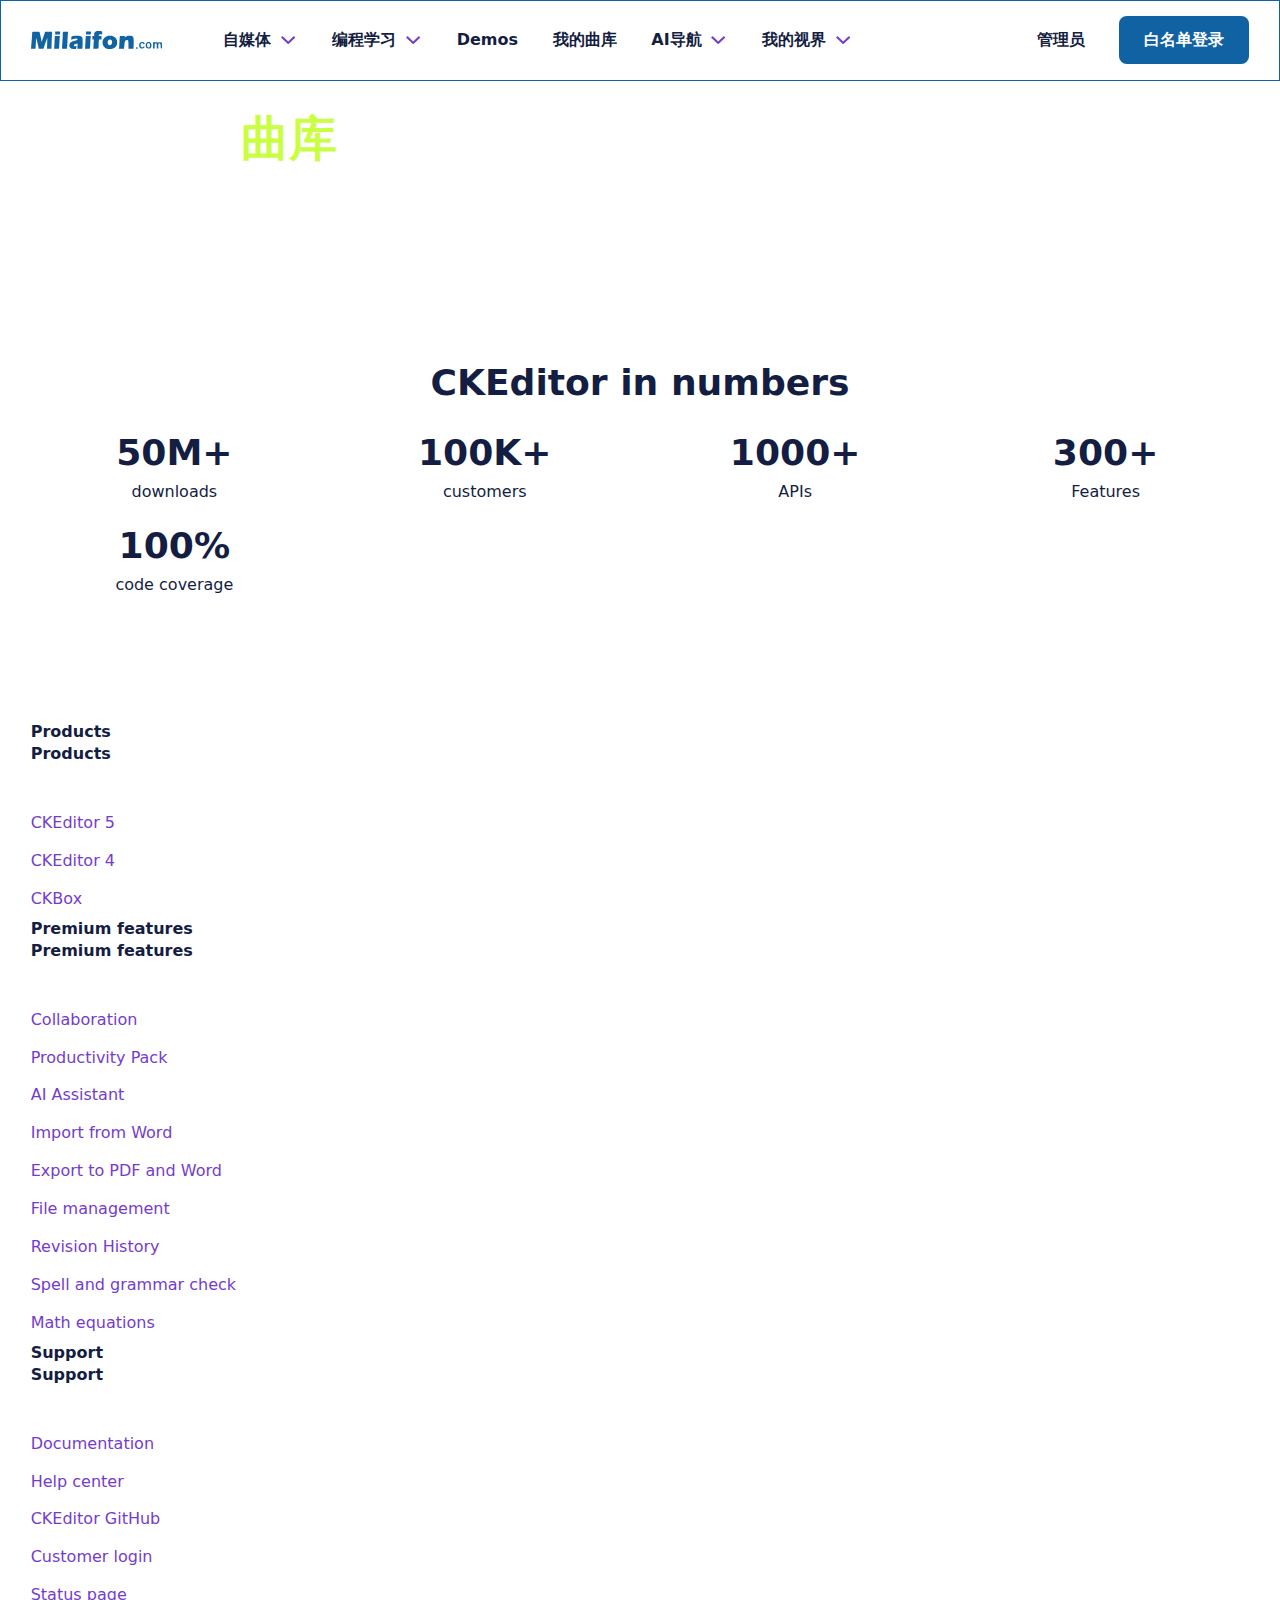
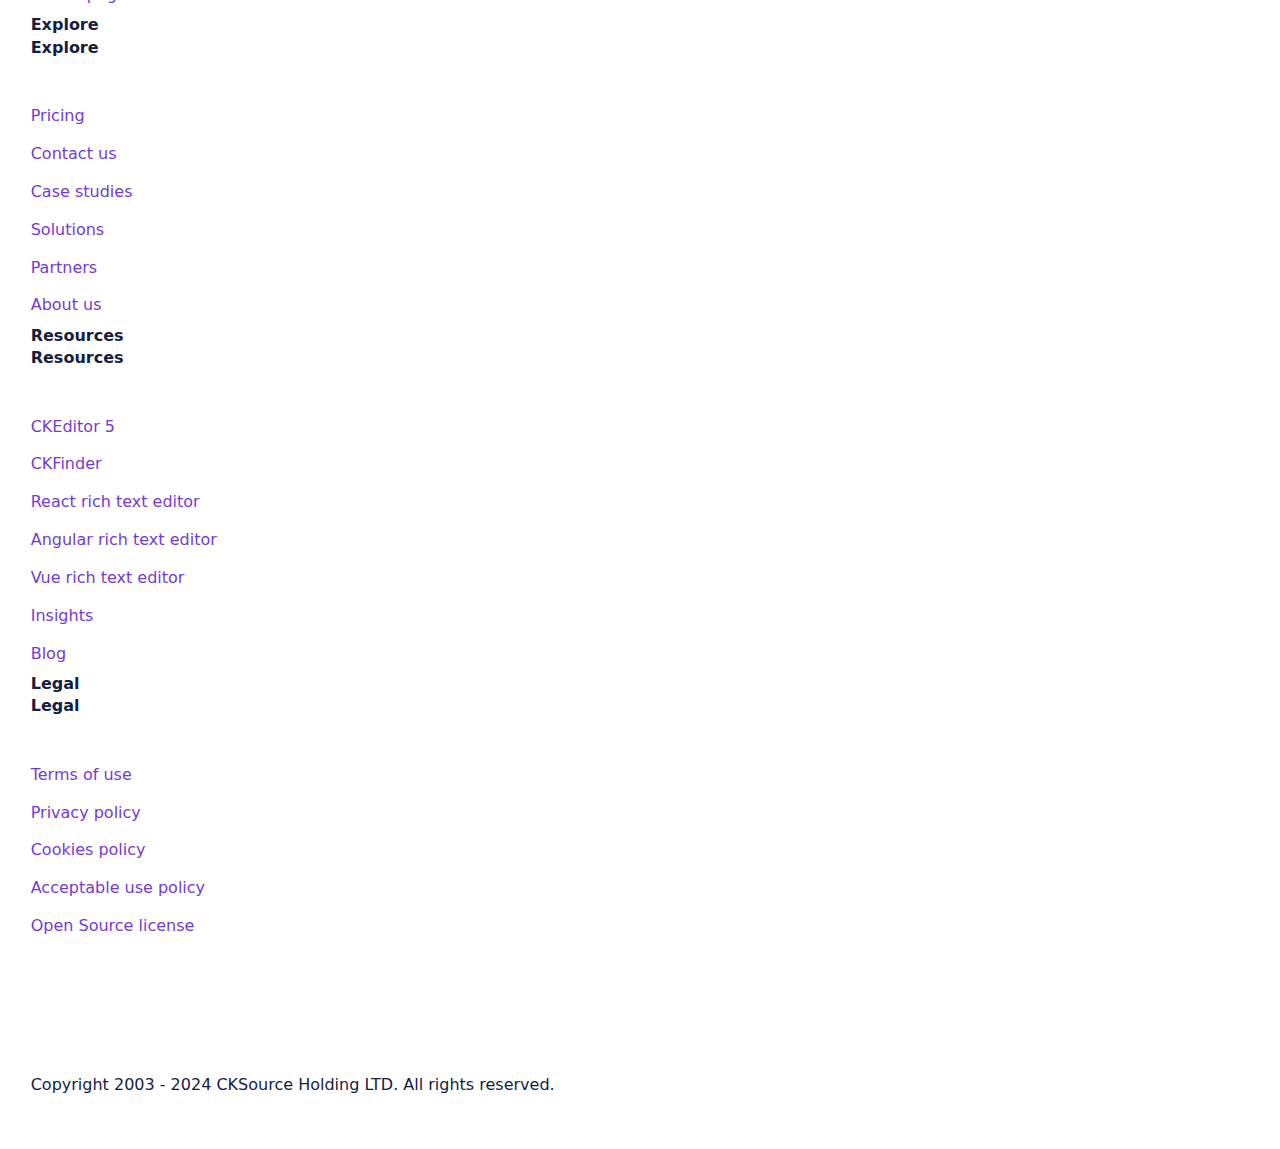
==== commit 430b4413: "exit route in nav." ====
--- a/music/index.html
+++ b/music/index.html
@@ -632,7 +632,7 @@
         <div class="l-wrapper">
             <div class="b-header__main">
                 <a class="c-logo" href="https://milaifon.com" aria-label="Milaifon-logo">
-                    <img width="131" height="25" src="../static/image/logo-milaifon.svg" alt="logo-milaifon">
+                    <img width="131" height="25" src="/static/image/logo-milaifon.svg" alt="logo-milaifon">
                 </a>
                 <nav class="b-header__nav" aria-label="Main">
                     <button class="u-button-reset b-header__list-trigger js-header-list-trigger" aria-label="Menu"></button>
@@ -908,7 +908,7 @@
                             </a>
                         </li>
                         <li class="b-header__item"><!--我的曲库-->
-                            <a class="b-header__link" href="./music/">
+                            <a class="b-header__link" href="/music/index.html">
                                 <span class="b-header__title">我的曲库</span>
                             </a>
                         </li>
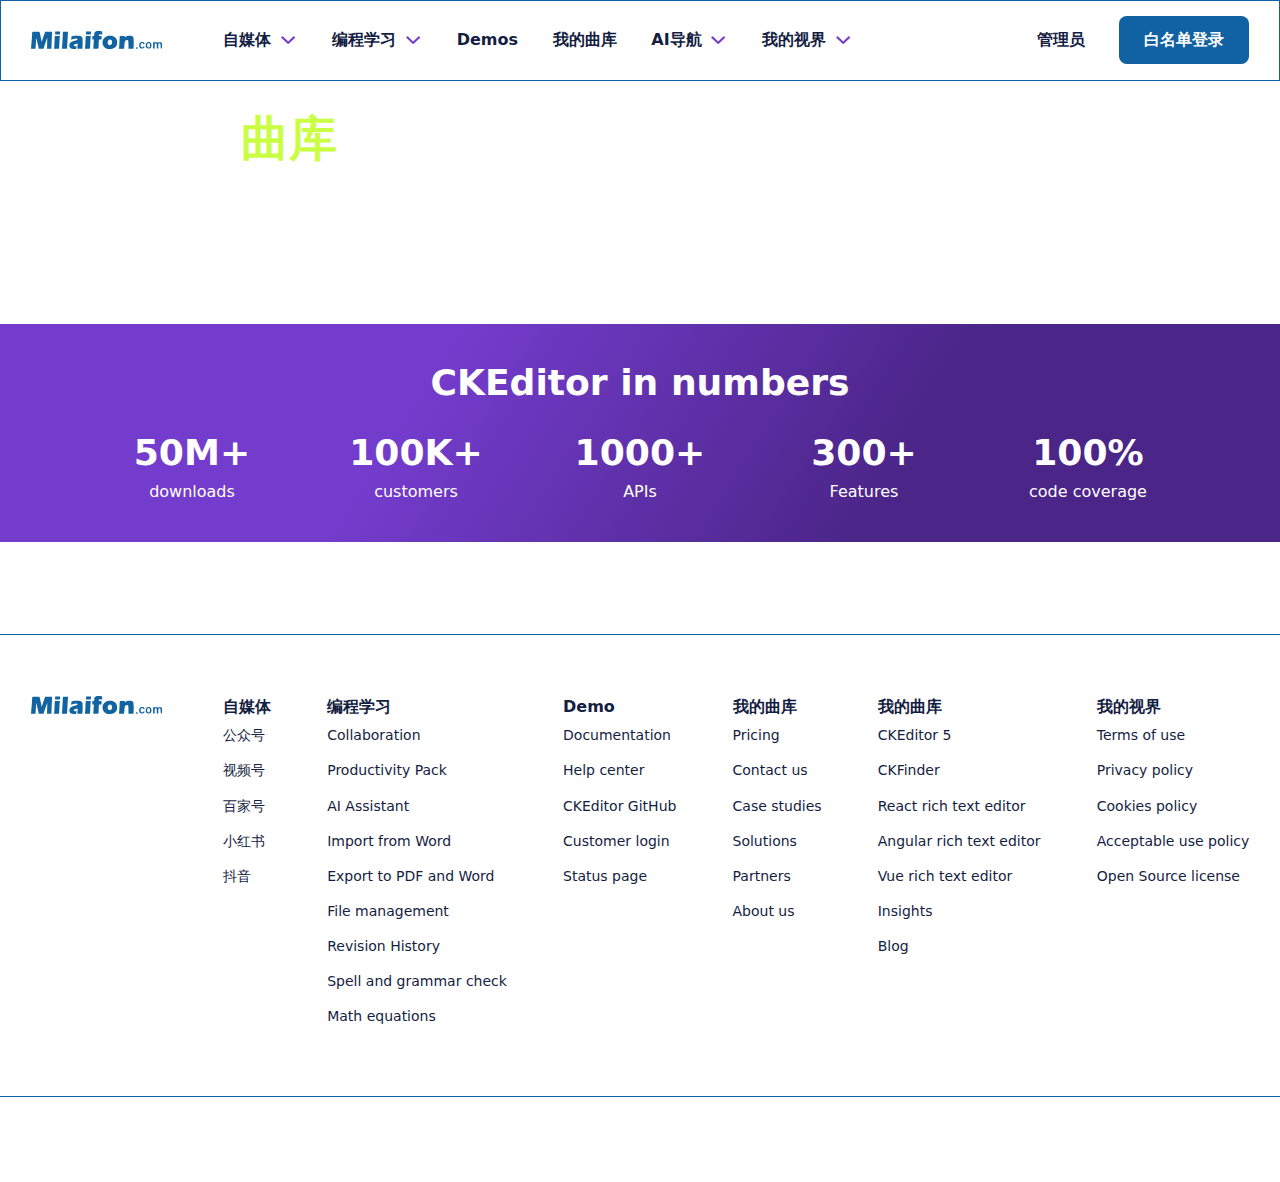
==== commit 66c788d5: "Minor modifications" ====
--- a/music/index.html
+++ b/music/index.html
@@ -2,10 +2,10 @@
     <head>
         <meta charset="UTF-8">
         <meta name="viewport" content="width=device-width, initial-scale=1">
-        <title>Hexo Theme | Milaifon</title>
+        <title>Music | Milaifon</title>
         <link rel="preconnect" href="https://fonts.gstatic.com" crossorigin>
         <link rel="preload" href="https://fonts.gstatic.com/l/font?kit=[base64]&amp;skey=9f5b077cc22e75c7&amp;v=v13" as="font" type="font/woff2" crossorigin>
-        <link rel="stylesheet" href="nova-50dae2189b.css"><!-- 手机界面导航未实现-->
+        <link rel="stylesheet" href="/static/css/base.css"><!-- 手机界面导航未实现-->
         <style id="nova-critical-css">
             @font-face{
                 font-style:normal;
@@ -632,7 +632,7 @@
         <div class="l-wrapper">
             <div class="b-header__main">
                 <a class="c-logo" href="https://milaifon.com" aria-label="Milaifon-logo">
-                    <img width="131" height="25" src="/static/image/logo-milaifon.svg" alt="logo-milaifon">
+                    <img width="131" height="25" src="../static/image/logo-milaifon.svg" alt="logo-milaifon">
                 </a>
                 <nav class="b-header__nav" aria-label="Main">
                     <button class="u-button-reset b-header__list-trigger js-header-list-trigger" aria-label="Menu"></button>
@@ -889,11 +889,9 @@
                                     </div>
                                     <div class="b-header__card-col u-flow-xs">
                                         <p class="u-fw-bold u-color-tang-5">Hexo主题</p>
-                                        <a href="./pages/hexo-theme.html">
+                                        <a href="/pages/hexo-theme.html">
                                             <picture class="b-header__card-col-media">
-                                                <source type="image/avif" srcset="/assets/images/avif-small/illustration/header-ckbox-demo-c553f62e04.avif" media="(max-width: 48rem)"/>
-                                                <source type="image/avif" srcset="/assets/images/avif/illustration/header-ckbox-demo-eafde2497a.avif" media="(min-width: calc(48rem + 1px))"/>
-                                                <img src="/assets/images/illustration/header-ckbox-demo.png" alt="Mockup of CKBox" loading="lazy" decoding="async" / width="652" height="423">
+                                                <img src="https://jaredforsyth.com/hexo-admin/" alt="hexo-theme" loading="lazy" decoding="async" / width="652" height="365">
                                             </picture>
                                         </a>
                                         <p class="u-fs--1 u-color-shark-2">The modern, secure way to upload and store your images and files. Edit images in CKBox, then add them into CKEditor.</p>
@@ -908,7 +906,7 @@
                             </a>
                         </li>
                         <li class="b-header__item"><!--我的曲库-->
-                            <a class="b-header__link" href="/music/index.html">
+                            <a class="b-header__link" href="../music/index.html">
                                 <span class="b-header__title">我的曲库</span>
                             </a>
                         </li>
@@ -1172,26 +1170,26 @@
         <div class="l-wrapper">
             <div class="b-footer__main l-pv-xl">
                 <div class="b-footer__logo">
-                    <a class="c-logo" href="/" aria-label="CKEditor 5">
-                        <svg width="131" height="25" viewBox="0 0 131 25" fill="none" xmlns="http://www.w3.org/2000/svg"></svg>
+                    <a class="c-logo" href="/" aria-label="milaifon.com">
+                        <img width="131" height="25" src="../static/image/logo-milaifon.svg" alt="logo-milaifon">
                     </a>
                 </div>
                 <div class="b-footer__menu js-accordion">
-                    <div class="b-footer__column js-accordion__item">
-                        <p class="u-fw-bold b-footer__title">Products</p>
+                    <div class="b-footer__column js-accordion__item"><!--自媒体-->
+                        <p class="u-fw-bold b-footer__title">自媒体</p>
                         <button class="b-footer__button u-button-reset u-fw-bold js-accordion__trigger" type="button">Products
-                            <svg class="c-sprite-icon" aria-hidden="true" role="img">
-                                <use class="c-sprite-icon__use" href="/assets/images/sprite/core/svg-symbols-a120ca9eac.svg#ui-arrow-down-outline"></use>
-                            </svg>
+                            <svg class="c-sprite-icon" aria-hidden="true" role="img"></svg>
                         </button>
                         <ul class="b-footer__list js-accordion__content" role="list">
-                            <li class="b-footer__item l-pv-3xs"><a href="/ckeditor-5/">CKEditor 5</a></li>
-                            <li class="b-footer__item l-pv-3xs"><a href="/ckeditor-4/">CKEditor 4</a></li>
-                            <li class="b-footer__item l-pv-3xs"><a href="/ckbox/">CKBox</a></li>
+                            <li class="b-footer__item l-pv-3xs"><a href="">公众号</a></li>
+                            <li class="b-footer__item l-pv-3xs"><a href="">视频号</a></li>
+                            <li class="b-footer__item l-pv-3xs"><a href="">百家号</a></li>
+                            <li class="b-footer__item l-pv-3xs"><a href="">小红书</a></li>
+                            <li class="b-footer__item l-pv-3xs"><a href="">抖音</a></li>
                         </ul>
                     </div>
-    <div class="b-footer__column js-accordion__item">
-        <p class="u-fw-bold b-footer__title">Premium features</p>
+    <div class="b-footer__column js-accordion__item"><!--编程学习-->
+        <p class="u-fw-bold b-footer__title">编程学习</p>
         <button class="b-footer__button u-button-reset u-fw-bold js-accordion__trigger" type="button">Premium features
             <svg class="c-sprite-icon" aria-hidden="true" role="img">
                 <use class="c-sprite-icon__use" href="g#ui-arrow-down-outline"></use>
@@ -1209,8 +1207,8 @@
             <li class="b-footer__item l-pv-3xs"><a href="/mathtype/">Math equations</a></li>
         </ul>
     </div>
-    <div class="b-footer__column js-accordion__item">
-        <p class="u-fw-bold b-footer__title">Support</p>
+    <div class="b-footer__column js-accordion__item"><!--Demo-->
+        <p class="u-fw-bold b-footer__title">Demo</p>
         <button class="b-footer__button u-button-reset u-fw-bold js-accordion__trigger" type="button">Support
             <svg class="c-sprite-icon" aria-hidden="true" role="img">
                 <use class="c-sprite-icon__use" href="/assets/images/sprite/core/svg-symbols-a120ca9eac.svg#ui-arrow-down-outline"></use>
@@ -1224,8 +1222,8 @@
             <li class="b-footer__item l-pv-3xs"><a target="_blank" rel="noopener" href="https://status.cke-cs.com/">Status page</a></li>
         </ul>
     </div>
-    <div class="b-footer__column js-accordion__item">
-        <p class="u-fw-bold b-footer__title">Explore</p>
+    <div class="b-footer__column js-accordion__item"><!--音乐库-->
+        <p class="u-fw-bold b-footer__title">我的曲库</p>
         <button class="b-footer__button u-button-reset u-fw-bold js-accordion__trigger" type="button">Explore
             <svg class="c-sprite-icon" aria-hidden="true" role="img">
                 <use class="c-sprite-icon__use" href="/assets/images/sprite/core/svg-symbols-a120ca9eac.svg#ui-arrow-down-outline"></use>
@@ -1240,8 +1238,8 @@
             <li class="b-footer__item l-pv-3xs"><a href="https://cksource.com/about-us/">About us</a></li>
         </ul>
     </div>
-    <div class="b-footer__column js-accordion__item">
-        <p class="u-fw-bold b-footer__title">Resources</p>
+    <div class="b-footer__column js-accordion__item"><!--AI导航-->
+        <p class="u-fw-bold b-footer__title">我的曲库</p>
         <button class="b-footer__button u-button-reset u-fw-bold js-accordion__trigger" type="button">Resources
             <svg class="c-sprite-icon" aria-hidden="true" role="img">
                 <use class="c-sprite-icon__use" href="/assets/images/sprite/core/svg-symbols-a120ca9eac.svg#ui-arrow-down-outline"></use>
@@ -1257,8 +1255,8 @@
             <li class="b-footer__item l-pv-3xs"><a href="/blog/">Blog</a></li>
         </ul>
     </div>
-    <div class="b-footer__column js-accordion__item">
-        <p class="u-fw-bold b-footer__title">Legal</p>
+    <div class="b-footer__column js-accordion__item"><!--我的视界-->
+        <p class="u-fw-bold b-footer__title">我的视界</p>
         <button class="b-footer__button u-button-reset u-fw-bold js-accordion__trigger" type="button">Legal
             <svg class="c-sprite-icon" aria-hidden="true" role="img">
                 <use class="c-sprite-icon__use" href="/assets/images/sprite/core/svg-symbols-a120ca9eac.svg#ui-arrow-down-outline"></use>
@@ -1271,32 +1269,32 @@
             <li class="b-footer__item l-pv-3xs"><a href="/legal/fair-acceptable-use-policy/">Acceptable use policy</a></li>
             <li class="b-footer__item l-pv-3xs"><a href="/legal/ckeditor-oss-license/">Open Source license</a></li>
         </ul>
-                    </div>
-                </div>
+    </div>
                 </div>
             </div>
         </div>
+    </div>
 <div class="l-pt-m l-pb-xs b-footer__footer">
     <div class="l-wrapper u-flow-l">
         <div class="l-group-space-between l-pr-xl">
-            <p>Copyright 2003 - 2024 CKSource Holding LTD. All rights reserved.</p>
+            <p>Copyright 2024 Milaifon. All rights reserved.</p>
             <div class="c-share c-share--light">
-                <a aria-label="Visit facebook CKEditor 5 account" href="https://www.facebook.com/ckeditor/" target="_blank" rel="noreferrer">
+                <a aria-label="Visit facebook Milaifon account" href="" target="_blank" rel="noreferrer">
                     <svg class="c-sprite-icon c-sprite-icon--social-facebook" aria-hidden="true" role="img">
                         <use class="c-sprite-icon__use" href="/assets/images/sprite/core/svg-symbols-a120ca9eac.svg#social-facebook"></use>
                     </svg>
                 </a>
-                <a aria-label="Visit twitter CKEditor 5 account" href="https://twitter.com/ckeditor/" target="_blank" rel="noreferrer">
+                <a aria-label="Visit twitter Milaifon account" href="" target="_blank" rel="noreferrer">
                     <svg class="c-sprite-icon c-sprite-icon--social-twitter" aria-hidden="true" role="img">
                         <use class="c-sprite-icon__use" href="/assets/images/sprite/core/svg-symbols-a120ca9eac.svg#social-twitter"></use>
                     </svg>
                 </a>
-                <a aria-label="Visit linkedin CKEditor 5 account" href="https://www.linkedin.com/company/cksource/" target="_blank" rel="noreferrer">
+                <a aria-label="Visit linkedin Milaifon account" href="" target="_blank" rel="noreferrer">
                     <svg class="c-sprite-icon c-sprite-icon--social-linkedin" aria-hidden="true" role="img">
                         <use class="c-sprite-icon__use" href="/assets/images/sprite/core/svg-symbols-a120ca9eac.svg#social-linkedin"></use>
                     </svg>
                 </a>
-                <a aria-label="Visit github CKEditor 5 account" href="https://github.com/ckeditor/ckeditor5/" target="_blank" rel="noreferrer">
+                <a aria-label="Visit github Milaifon account" href="" target="_blank" rel="noreferrer">
                     <svg class="c-sprite-icon c-sprite-icon--social-github" aria-hidden="true" role="img">
                         <use class="c-sprite-icon__use" href="/assets/images/sprite/core/svg-symbols-a120ca9eac.svg#social-github"></use>
                     </svg>
--- a/static/css/base.css
+++ b/static/css/base.css
@@ -0,0 +1,238 @@
+.c-share{display:flex;flex-wrap:wrap;gap:var(--space-2xs)}
+.c-share a{--a-color:var(--color-shark-1);transition-duration:var(--transition-time-1);transition-property:color,background-color;border-radius:100%;background-color:var(--color-seal-2);padding:var(--space-3xs)}
+.c-share a:hover{--a-color:var(--color-seal-1);background-color:var(--color-tang-5)}
+.c-share--light a{background-color:var(--color-seal-1)}
+.c-aside-menu{
+    transition:color var(--transition-time-1);
+    border-radius:var(--space-xs);
+    --a-color:var(--color-shark-2);
+    display:flex;
+    flex-direction:column;
+    gap:var(--space-2xs);
+    background:var(--color-seal-2);
+    padding:var(--space-s) var(--space-2xs) var(--space-s) var(--space-s)
+}
+.c-aside-menu a.is-active,.c-aside-menu a:hover{--a-color:var(--color-tang-5)}
+.c-aside-menu a.is-active{text-decoration:underline}
+@media(width >= 48rem){
+    .c-aside-menu:not(.c-aside-menu--fit){height:calc(100vh - var(--scroll-top) - var(--space-s))}
+}
+.c-aside-menu li li a{font-size:var(--step--0-5)}.c-aside-menu--fit{max-height:calc(100vh - var(--scroll-top) - var(--space-s))}.c-aside-menu__section{display:flex;flex-shrink:0;flex-direction:column;min-height:0}
+.c-aside-menu__section--scroll{flex-shrink:1}
+.c-aside-menu__section--scroll ul{max-height:15rem;overflow-x:hidden}
+@media(width >= 48rem){.c-aside-menu__section--scroll ul{max-height:none}}
+.c-aside-menu__section--scroll ul::-webkit-scrollbar{width:.3rem}
+.c-aside-menu__section--scroll ul::-webkit-scrollbar-thumb{
+    border-radius:var(--space-xs);
+    background-color:var(--color-tang-5)
+}
+.c-numbered-list{display:flex;flex-direction:column;gap:var(--space-xs)}
+.c-numbered-list li{display:flex;flex-shrink:0;align-items:center;gap:var(--space-4xs);counter-increment:numberList;line-height:1}
+.c-numbered-list li a{text-decoration:underline}
+.c-numbered-list li::before{display:flex;flex-shrink:0;justify-content:center;align-items:center;content:counter(numberList)}
+.c-numbered-list--fill li::before{border-radius:50%;background:var(--color-tang-6);width:1.8rem;height:1.8rem;color:var(--color-seal-1)}
+.c-numbered-list--inline{flex-direction:row;flex-wrap:wrap;gap:var(--space-m)}
+.c-table{padding-bottom:var(--space-2xs);overflow-x:auto}
+.c-table table{border-collapse:collapse}
+.c-table td,.c-table th{border:1px solid var(--color-shark-1);padding:var(--space-2xs);text-align:left}
+.c-form__legend{display:contents;grid-column:-1/1}
+.c-form__legend>h2,.c-form__legend>h3{grid-column:-1/1}
+.c-form__legend h3{--headline-line-height:var(--body-line-height)}
+.c-form__legend--hidden{display:none}
+.c-form__fieldset{display:grid;grid-template-columns:var(--c-form-fieldset-columns,1fr);gap:var(--space-xs)}@media(width >= 48rem){.c-form__fieldset{grid-template-columns:var(--c-form-fieldset-columns-small,var(--c-form-fieldset-columns))}}
+.c-form__fieldset .c-input{grid-column:var(--c-input-column)}
+@media(width >= 48rem){.c-form__fieldset .c-input{grid-column:var(--c-input-column-small,var(--c-input-column))}}
+.c-form__fieldset .c-input__field{width:100%}
+.c-form__fieldset+.c-form__fieldset{margin-top:var(--space-s)}
+.c-form-response--active{margin-top:var(--space-l);margin-inline:auto;border:2px solid currentColor;padding:var(--space-xs);font-weight:600;text-align:center;--max-ch:42ch}
+.c-form-response--invalid{color:var(--color-tropical-4)}
+.c-form-response--valid{color:var(--color-comet-6)}
+.c-avatar{display:flex;align-items:center;gap:var(--space-xs)}
+.c-avatar--vertical{flex-direction:column;text-align:center}
+.c-avatar__media{
+    flex-shrink:0;
+    border-radius:100%;
+    width:var(--c-avatar-size,var(--space-l));
+    height:var(--c-avatar-size,var(--space-l));
+    overflow:hidden
+}
+.c-avatar__media img{width:100%;height:100%}
+.c-avatar__media--xl{--c-avatar-size:var(--space-xl)}
+.c-avatar__media--2xl{--c-avatar-size:var(--space-2xl)}
+.c-avatar__media--4xl{--c-avatar-size:calc(var(--space-3xl) + var(--space-xl))}
+.c-card{
+    --c-card-background-color:var(--color-seal-2);
+    display:flex;
+    position:relative;
+    gap:var(--space-xs);
+    transition-duration:var(--transition-time-1);
+    transition-property:box-shadow;
+    border-radius:var(--space-xs);
+    background-color:var(--c-card-background-color);
+    padding:var(--c-card-padding,var(--space-m));
+    color:var(--color-shark-1)
+}
+.c-card--highlight{--c-card-background-color:var(--color-seal-1);box-shadow:0 0 0 var(--space-4xs) var(--color-tang-5)}
+.c-card--outline{--c-card-background-color:var(--color-seal-1);box-shadow:0 0 0 1px var(--color-shark-4)}.c-card--review .c-card__main{gap:var(--space-xs)}
+.c-card--review .c-card__text{font-style:italic;font-family:var(--font-family-italic)}
+.c-card--review .c-sprite-icon--ui-quote-slim{position:absolute;top:var(--space-s);right:var(--space-2xs);opacity:.15}
+.c-card--fill-trans{--c-card-background-color:transparent}
+.c-card--reef-1{--c-card-background-color:var(--color-reef-1)}
+.c-card--reef-2{--c-card-background-color:var(--color-reef-2)}
+.c-card--reef-3{--c-card-background-color:var(--color-reef-3)}
+.c-card--reef-4{--c-card-background-color:var(--color-reef-4)}
+.c-card--reef-5{--c-card-background-color:var(--color-reef-5)}
+.c-card--reef-6{--c-card-background-color:var(--color-reef-6)}
+.c-card--seal-3{--c-card-background-color:var(--color-shark-5)}
+.c-card--comet-3{--c-card-background-color:var(--color-comet-3)}
+.c-card--interactive:hover{box-shadow:var(--shadow-2)}
+.c-card--center{align-items:center}
+.c-card__main{display:flex;flex-direction:column;gap:var(--space-s)}
+.c-card__aside,.c-card__footer,.c-card__header{flex-shrink:0}
+.c-card__text{flex-grow:1}
+.c-card__label{
+    border-radius:var(--space-m);
+    background-color:var(--color-seal-2);
+    padding:var(--space-4xs) var(--space-2xs);color:var(--color-tang-6);
+    font-weight:600;
+    font-size:var(--step--0-5);
+    text-transform:uppercase
+}
+.c-card__text-clamp{display:-webkit-box;-webkit-box-orient:vertical;overflow:hidden;word-wrap:break-word;word-break:break-word}
+.c-card__text-clamp--2{-webkit-line-clamp:2}
+.c-card__text-clamp--3{-webkit-line-clamp:3}
+.c-card__link{--a-color:var(--color-shark-1);display:inline-block}
+.c-card__badge{
+    display:flex;
+    position:absolute;
+    top:var(--space-4xs);
+    left:var(--space-4xs);
+    align-items:center;
+    gap:var(--space-4xs);
+    border-radius:calc(var(--space-xs) - var(--space-4xs));
+    background:var(--color-tang-5);
+    padding:var(--space-4xs) var(--space-3xs);
+    color:var(--color-seal-1);
+    font-size:var(--step--1);
+    line-height:1;
+    text-transform:uppercase
+}
+.c-card__badge .c-sprite-icon__use{--c-sprite-primary-5:var(--color-seal-1)}.c-code,.c-code.js-prism-element{border-radius:var(--space-3xs);background-color:#272822;padding:var(--space-2xs);max-width:100%;overflow-y:hidden;font-size:var(--step--0-5)}.c-code .code-toolbar,.c-code.js-prism-element .code-toolbar{display:flex;gap:var(--space-4xs)}.c-code .code-toolbar>.toolbar,.c-code.js-prism-element .code-toolbar>.toolbar{position:static;width:5.5rem;text-align:right}.c-code .code-toolbar>.toolbar,.c-code--visible.c-code.js-prism-element .code-toolbar>.toolbar{opacity:1}.c-code .code-toolbar>.toolbar>.toolbar-item button,.c-code.js-prism-element .code-toolbar>.toolbar>.toolbar-item button{--c-cta-border-color:var(--color-shark-3);--c-cta-background-color:var(--color-seal-1);--c-cta-color:var(--color-tang-5);display:inline-block;transition-duration:var(--transition-time-1);transition-property:background-color,color;cursor:pointer;box-shadow:none;border:1px solid var(--c-cta-border-color);border-radius:var(--space-3xs);background-color:var(--c-cta-background-color);padding:.25rem .75rem;color:var(--c-cta-color);font-weight:700;font-size:var(--step-0);text-align:center;text-decoration:none}.c-code .code-toolbar>.toolbar>.toolbar-item button:focus,.c-code.js-prism-element .code-toolbar>.toolbar>.toolbar-item button:focus{transition-duration:var(--transition-time-1);transition-property:box-shadow;outline:0;box-shadow:0 0 0 calc(var(--space-4xs)/2) var(--color-seal-1),0 0 0 var(--space-4xs) var(--color-tang-5)}.c-code .code-toolbar>.toolbar>.toolbar-item button:focus-visible,.c-code.js-prism-element .code-toolbar>.toolbar>.toolbar-item button:focus-visible{transition-duration:var(--transition-time-1);transition-property:box-shadow;outline:0;box-shadow:0 0 0 calc(var(--space-4xs)/2) var(--color-seal-1),0 0 0 var(--space-4xs) var(--color-tang-5)}.c-code .code-toolbar>.toolbar>.toolbar-item button--focus-visible,.c-code.js-prism-element .code-toolbar>.toolbar>.toolbar-item button--focus-visible{transition-duration:var(--transition-time-1);transition-property:box-shadow;outline:0;box-shadow:0 0 0 calc(var(--space-4xs)/2) var(--color-seal-1),0 0 0 var(--space-4xs) var(--color-tang-5)}.c-code .code-toolbar>.toolbar>.toolbar-item button:focus:not(:focus-visible),.c-code.js-prism-element .code-toolbar>.toolbar>.toolbar-item button:focus:not(:focus-visible){box-shadow:none}.c-code .code-toolbar>.toolbar>.toolbar-item button:hover,.c-code.js-prism-element .code-toolbar>.toolbar>.toolbar-item button:hover{--c-cta-background-color:var(--color-tang-4)}.c-code .code-toolbar>.toolbar>.toolbar-item button:focus,.c-code .code-toolbar>.toolbar>.toolbar-item button:hover,.c-code.js-prism-element .code-toolbar>.toolbar>.toolbar-item button:focus,.c-code.js-prism-element .code-toolbar>.toolbar>.toolbar-item button:hover{color:var(--color-tang-5)}.c-code pre[class*=language-],.c-code.js-prism-element pre[class*=language-]{flex-grow:1;margin:0;padding:0;line-height:1.9}.c-code pre[class*=language-]:focus-visible,.c-code.js-prism-element pre[class*=language-]:focus-visible{outline-color:var(--color-tang-5)}.c-favourite{--c-sprite-icon-width:auto;display:flex;justify-content:center;border-radius:var(--space-xs);background-color:var(--color-seal-2);padding:var(--space-xs)}.c-icon-link{display:inline-flex;align-items:center;gap:var(--space-3xs);text-decoration:none}.c-icon-link:focus{transition-duration:var(--transition-time-1);transition-property:box-shadow;outline:0;box-shadow:0 0 0 calc(var(--space-4xs)/2) var(--color-seal-1),0 0 0 var(--space-4xs) var(--color-tang-5)}.c-icon-link:focus-visible{transition-duration:var(--transition-time-1);transition-property:box-shadow;outline:0;box-shadow:0 0 0 calc(var(--space-4xs)/2) var(--color-seal-1),0 0 0 var(--space-4xs) var(--color-tang-5)}.c-icon-link--focus-visible{transition-duration:var(--transition-time-1);transition-property:box-shadow;outline:0;box-shadow:0 0 0 calc(var(--space-4xs)/2) var(--color-seal-1),0 0 0 var(--space-4xs) var(--color-tang-5)}.c-icon-link:focus:not(:focus-visible){box-shadow:none}.c-icon-list .c-sprite-icon{flex-shrink:0}.c-icon-list__header{--a-color:var(--color-shark-1);display:flex;align-items:center;gap:var(--space-xs)}.c-icon-list__main{display:flex;flex-direction:column;gap:var(--space-3xs)}.c-icon-list__item{display:flex;gap:var(--space-4xs)}.c-icon-list__columns{display:grid;grid-template-columns:1fr;gap:var(--space-3xs)}@media(width >= 48rem){.c-icon-list__columns{grid-template-columns:repeat(var(--c-icon-list-columns,1),1fr)}}.c-icon-list__item--custom-icon{align-items:center;gap:.6rem}.c-icon-list__item--custom-icon .c-sprite-icon{--c-sprite-icon-width:2.1rem;--c-sprite-icon-height:2.1rem}.c-notification{--c-notification-icon-color:var(--color-tang-5);--c-notification-icon-size:2.4rem;--c-notification-padding-vertical:var(--space-xs);--c-notification-padding-horizontal:var(--space-xs);--color-mix-base:var(--color-seal-1);display:grid;position:relative;grid-template-columns:auto 1fr;align-items:center;gap:var(--space-3xs);border-radius:var(--space-3xs);background-color:var(--c-notification-background);padding:var(--c-notification-padding-vertical) var(--c-notification-padding-horizontal)}.c-notification .c-sprite-icon{flex-shrink:0}.c-notification__icon{width:var(--c-notification-icon-size);height:var(--c-notification-icon-size);color:var(--c-notification-icon-color)}.c-notification--titled .c-notification__content{grid-column:-1/1}.c-notification__title{font-size:var(--c-notification-title-size,var(--step-1))}.c-notification--default{--c-notification-background:color-mix(in srgb, var(--color-tang-6) 8%, var(--color-mix-base, transparent))}.c-notification--danger{--c-notification-background:color-mix(in srgb, var(--color-tropical-4) 10%, var(--color-mix-base, transparent));--c-notification-icon-color:var(--color-tropical-4)}.c-notification--high{--c-notification-background:color-mix(in srgb, var(--color-comet-6) 17%, var(--color-mix-base, transparent));--c-notification-icon-color:var(--color-comet-6)}.c-notification--warning{--c-notification-background:var(--color-reef-2);--c-notification-icon-color:var(--color-tropical-2)}.c-notification--annotate{border:1px dashed var(--color-shark-3)}.c-notification--subtle{--c-notification-title-size:var(--step-0-5);--c-notification-icon-size:1.8rem;--c-notification-padding-vertical:var(--space-3xs);--c-notification-padding-horizontal:var(--space-2xs)}.c-notification__list li{display:flex;gap:var(--space-4xs)}.c-notification__list li img{display:inline;vertical-align:bottom;max-width:none}.c-pill{display:inline-flex;justify-content:center;align-items:center;gap:var(--space-2xs);transition-duration:var(--transition-time-1);transition-property:background-color,color;border-radius:var(--space-2xs);background-color:var(--color-shark-4);padding-inline:var(--space-2xs);min-width:2.5rem;height:2.5rem;color:var(--color-shark-1);font-weight:600;font-size:var(--step--1);line-height:1}a.c-pill{cursor:pointer;text-decoration:none}a.c-pill:focus{transition-duration:var(--transition-time-1);transition-property:box-shadow;outline:0;box-shadow:0 0 0 calc(var(--space-4xs)/2) var(--color-seal-1),0 0 0 var(--space-4xs) var(--color-tang-5)}a.c-pill:focus-visible{transition-duration:var(--transition-time-1);transition-property:box-shadow;outline:0;box-shadow:0 0 0 calc(var(--space-4xs)/2) var(--color-seal-1),0 0 0 var(--space-4xs) var(--color-tang-5)}a.c-pill--focus-visible{transition-duration:var(--transition-time-1);transition-property:box-shadow;outline:0;box-shadow:0 0 0 calc(var(--space-4xs)/2) var(--color-seal-1),0 0 0 var(--space-4xs) var(--color-tang-5)}a.c-pill:focus:not(:focus-visible){box-shadow:none}a.c-pill:hover{text-decoration:none}.c-pill.is-active,a.c-pill:hover{background-color:var(--color-shark-2);color:var(--color-seal-1)}.c-pill__button{-webkit-appearance:none;-moz-appearance:none;appearance:none;transition-duration:var(--transition-time-1);transition-property:color,background-color;cursor:pointer;border:1px solid var(--color-shark-4);border-radius:100%;background-color:var(--color-shark-4);padding:var(--space-4xs);color:var(--color-shark-1)}.c-pill__button:focus{transition-duration:var(--transition-time-1);transition-property:box-shadow;outline:0;box-shadow:0 0 0 calc(var(--space-4xs)/2) var(--color-seal-1),0 0 0 var(--space-4xs) var(--color-tang-5)}.c-pill__button:focus-visible{transition-duration:var(--transition-time-1);transition-property:box-shadow;outline:0;box-shadow:0 0 0 calc(var(--space-4xs)/2) var(--color-seal-1),0 0 0 var(--space-4xs) var(--color-tang-5)}.c-pill__button--focus-visible{transition-duration:var(--transition-time-1);transition-property:box-shadow;outline:0;box-shadow:0 0 0 calc(var(--space-4xs)/2) var(--color-seal-1),0 0 0 var(--space-4xs) var(--color-tang-5)}.c-pill__button:focus:not(:focus-visible){box-shadow:none}.c-pill__button:hover{background-color:var(--color-shark-2);color:var(--color-seal-1)}@keyframes spinner-dash{0%{stroke-dasharray:1,200;stroke-dashoffset:0}50%{stroke-dasharray:89,200;stroke-dashoffset:-35px}100%{stroke-dasharray:89,200;stroke-dashoffset:-124px}}@keyframes spinner-color{0%,100%{stroke:var(--color-tang-7)}25%{stroke:var(--color-tang-5)}50%{stroke:var(--color-comet-5)}75%{stroke:var(--color-comet-6)}}.c-spinner{max-width:var(--c-spinner-size,var(--space-xl));max-height:var(--c-spinner-size,var(--space-xl))}.c-spinner__path{stroke-dasharray:1,200;stroke-dashoffset:0;animation:spinner-dash 1.5s ease-in-out infinite,spinner-color 6s ease-in-out infinite;stroke-linecap:round;will-change:stroke-dasharray,stroke-dashoffset,stroke}.c-spinner-text{display:flex;align-items:center;gap:var(--space-4xs);color:var(--color-shark-2);line-height:1}.c-step{display:flex;flex-direction:column;justify-content:center;align-items:center;gap:var(--space-xs);text-align:center}.c-step__number{--c-step-number-border:2px;display:flex;position:relative;justify-content:center;align-items:center;z-index:1;border:var(--c-step-number-border) solid var(--color-tang-5);border-radius:50%;width:2.5rem;height:2.5rem;font-weight:700}.c-step__number:before{display:block;position:absolute;right:calc(var(--c-step-number-border) - .25px);bottom:calc(var(--c-step-number-border) - .25px);z-index:-1;border-radius:50%;background-color:var(--color-comet-5);width:75%;height:75%;pointer-events:none;content:""}.c-step__title{font-weight:700;font-size:var(--step-2);line-height:var(--headline-line-height)}.c-quote{display:flex;flex-direction:column;justify-content:center}.c-quote .c-sprite-icon{flex-shrink:0;font-size:clamp(.5rem,.3529rem + .7353vw,1rem)}.c-quote .c-sprite-icon:first-of-type{rotate:180deg}.c-quote .c-sprite-icon:last-of-type{align-self:flex-end}.c-quote blockquote{color:initial;font-weight:600;font-size:var(--step-2)}@media(width >= 48rem){.c-quote:not(.c-quote--vertical){flex-direction:row;gap:var(--space-l)}}@media(width >= 48rem){.c-quote:not(.c-quote--vertical) .c-sprite-icon:first-of-type{margin-top:calc(var(--space-s)*-1)}}@media(width >= 48rem){.c-quote:not(.c-quote--vertical) .c-sprite-icon:last-of-type{margin-bottom:calc(var(--space-s)*-1)}}.c-tabs__tab{display:flex;position:relative;align-items:center;gap:var(--space-4xs);border:1px solid var(--color-shark-3);padding:var(--space-3xs) var(--space-s);color:var(--color-shark-1);text-align:center;white-space:nowrap}.c-tabs__tab .c-sprite-icon{font-size:.4rem}.c-tabs__tab--active,.c-tabs__tab--active:focus{outline:2px solid var(--color-tang-5);border-color:var(--color-tang-5)}@media(width >= 48rem){.c-tabs__tab,.c-tabs__tab--active,.c-tabs__tab--active:focus{outline:0;border:none}}.c-tabs__tab:hover{text-decoration:none}@media(width >= 48rem){.c-tabs__tab{padding-inline:var(--space-4xs)}.c-tabs__tab::after,.c-tabs__tab::before{display:block;position:absolute;bottom:-2px;left:0;border:2px solid transparent;border-radius:var(--space-l);width:0;content:""}.c-tabs__tab::before{right:0;left:auto;transition:all var(--transition-time-2) ease-in-out;border-color:transparent;width:0}.c-tabs__tab:hover::after{transition:all var(--transition-time-2) ease-in-out;border-color:var(--color-comet-5);width:100%}.c-tabs__tab--active::before{right:auto;left:0;transition:all var(--transition-time-2) ease-in-out;border-color:var(--color-tang-5);width:100%}}@media(width >= 64rem){.c-tabs__tab{padding-inline:var(--space-s)}}.c-tabs__list{display:flex;flex-direction:column;gap:var(--space-2xs)}@media(width >= 48rem){.c-tabs__list{flex-direction:row;justify-content:center;border-bottom:1px solid var(--color-shark-4)}}.c-tabs__list--scrollable{justify-content:unset;padding-top:4px;padding-bottom:2px;overflow-y:hidden;overflow-scrolling:touch;overscroll-behavior-x:contain;scroll-behavior:smooth;scrollbar-width:thin;scrollbar-color:var(--color-shark-3) transparent}.c-tabs__list--scrollable::-webkit-scrollbar{height:2px}.c-tabs__list--scrollable::-webkit-scrollbar-thumb{border-radius:var(--space-xs);background-color:var(--color-shark-3)}.c-tabs__content{display:none;visibility:hidden}.c-tabs__content--active{display:block;position:relative;visibility:visible}.c-tile-holder--interactive{border:none;border-radius:var(--space-xs);background:0 0;padding:0;width:100%;color:currentcolor;text-align:left}.c-tile-holder--interactive:hover{cursor:pointer;box-shadow:var(--shadow-2);text-decoration:none}.c-tile{--c-tile-main-color:var(--color-shark-2);--c-tile-border-color:var(--color-shark-3);display:flex;flex-direction:column;border:1px solid var(--c-tile-border-color);border-radius:var(--space-xs);background-color:var(--color-seal-2);height:100%;overflow:hidden}.c-tile .c-tile__icon{--c-sprite-icon-width:var(--space-l);--c-sprite-icon-height:var(--space-l)}.c-tile .c-tile__icon--small{--c-sprite-icon-width:var(--space-s);--c-sprite-icon-height:var(--space-s)}.c-tile__main{display:flex;flex-grow:1;flex-direction:column;justify-content:center;align-items:center;gap:var(--space-4xs);padding:var(--space-2xs);color:var(--c-tile-main-color)}.c-tile__icon-text{font-size:var(--step--1)}.c-tile__footer{flex-shrink:0;border-top:1px solid var(--color-shark-4);background-color:var(--c-tile-footer-background,var(--color-seal-1));padding:var(--space-2xs)}.c-tile__text{display:block;max-width:100%;overflow:hidden;color:var(--c-tile-text-color);font-size:var(--step--1);text-overflow:ellipsis;white-space:nowrap}.c-tile--blank{background-color:var(--color-seal-1);--c-tile-border-color:var(--color-shark-4)}.c-tile--blank .c-tile__footer{border-color:transparent}.c-tile--active{--c-tile-main-color:var(--color-tang-5);--c-tile-text-color:var(--color-tang-5);--c-tile-border-color:var(--color-tang-5)}.c-tile--inactive{--c-tile-border-color:var(--color-shark-4);--c-tile-main-color:var(--color-shark-3);--c-tile-footer-background:transparent;background-color:var(--color-shark-5)}.c-tile--error{background-color:color-mix(in srgb,var(--color-tropical-4) 3%,var(--color-mix-base,transparent));--c-tile-main-color:var(--color-tropical-4)}.c-toggle{display:inline-flex;border:1px var(--color-shark-3) solid;border-radius:var(--space-3xs);background-color:var(--color-seal-1);font-weight:600}.c-toggle__item:first-child label{border-top-left-radius:var(--space-3xs);border-bottom-left-radius:var(--space-3xs)}.c-toggle__item:last-child label{border-top-right-radius:var(--space-3xs);border-bottom-right-radius:var(--space-3xs)}.c-toggle__item label{display:block;transition:background-color,color var(--transition-time-1);cursor:pointer;padding:var(--space-3xs) var(--space-xs)}.c-toggle--small .c-toggle__item label{padding:var(--space-4xs) var(--space-2xs);font-size:var(--step--0-5)}.c-toggle__item input[type=radio]{position:absolute;-webkit-appearance:none;-moz-appearance:none;appearance:none;opacity:0}.c-toggle__item input[type=radio]:checked+label{background-color:color-mix(in srgb,var(--color-tang-4) 65%,var(--color-mix-base,transparent));color:var(--color-tang-5)}.c-toggle__item input[type=radio]:focus-visible+label{transition-duration:var(--transition-time-1);transition-property:box-shadow;outline:0;box-shadow:0 0 0 calc(var(--space-4xs)/2) var(--color-seal-1),0 0 0 var(--space-4xs) var(--color-tang-5)}.c-tiny-summary{--c-tiny-summary-deg:150deg;--c-tiny-summary-ui-color:161,176,194;--c-tiny-summary-title-color:var(--color-comet-6);display:inline-flex;position:relative;flex-direction:column;gap:var(--space-xs);border-radius:var(--space-xs);background:linear-gradient(var(--c-tiny-summary-deg),rgba(var(--c-tiny-summary-ui-color),.1),rgba(var(--c-tiny-summary-ui-color),0));padding:var(--space-s) var(--space-m)}.c-tiny-summary::before{position:absolute;opacity:.4;-webkit-mask:linear-gradient(#fff 0 0) padding-box,linear-gradient(#fff 0 0);mask:linear-gradient(#fff 0 0) padding-box,linear-gradient(#fff 0 0);-webkit-mask-composite:destination-out;mask-composite:destination-out;-webkit-mask-composite:xor;mask-composite:exclude;inset:0;border:1px solid transparent;border-radius:inherit;background:linear-gradient(var(--c-tiny-summary-deg),rgba(var(--c-tiny-summary-ui-color),1) 0,rgba(var(--c-tiny-summary-ui-color),.8) 50%,rgba(var(--c-tiny-summary-ui-color),.4) 70%,rgba(0,0,0,0) 75%) border-box;pointer-events:none;content:""}@media(width >= 48rem){.c-tiny-summary{aspect-ratio:1/.8}}
+.c-tiny-summary--reverse{flex-direction:column-reverse}
+.c-tiny-summary__title{color:var(--c-tiny-summary-title-color);font-weight:800;font-size:clamp(1.875rem,1.1029rem + 3.8603vw,4.5rem)}
+.c-tiny-summary__description{font-size:var(--step-2)}
+.b-banner-call-me{--c-banner-radius:var(--space-xs)}
+.b-banner-call-me .c-banner__decorations{opacity:.25}
+@media(width >= 64rem){.b-banner-call-me .c-banner__decorations{opacity:1}}
+.b-banner-demo{--l-wrapper-max:66rem}
+.b-banner-demo--oversize{--l-wrapper-max:77rem}
+.b-banner-demo .c-banner__deco .c-sprite-icon{font-size:clamp(.125rem,.0147rem + .5515vw,.5rem)}.b-banner-demo .c-banner__deco--left-top .c-sprite-icon{transform:rotate(246deg)}
+.b-banner-demo .c-banner__raw .c-tabs__tab{color:var(--color-seal-1)}
+.b-banner-demo .c-banner__raw .c-tabs__tab--active{border-color:var(--color-comet-5)}
+.b-banner-demo .c-banner__raw .c-spinner-text{color:var(--color-seal-1)}
+.b-banner-lead{--c-banner-radius:var(--space-xs)}
+.b-banner-lead .c-banner__deco .c-sprite-icon{font-size:clamp(.125rem,.0147rem + .5515vw,.5rem)}
+.b-banner-lead .c-banner__deco--left-top .c-sprite-icon{transform:rotate(95deg) translateY(39%)}
+.b-banner-lead .c-banner__deco--right-bottom .c-sprite-icon{transform:rotate(-34deg) translateY(20%)}
+.b-banner-lead .b-banner-lead__thankyou{position:absolute;top:50%;left:50%;transform:translate(-50%,-50%);text-align:center}
+.b-banner-premium{--l-grid-placement:auto-fit;--l-grid-min-item-size:12rem;--l-wrapper-max:73rem}
+.b-banner-premium .c-banner__deco--center-top .c-sprite-icon{transform:translateY(2rem);opacity:.25}
+@media(width >= 64rem){.b-banner-premium__primary{--c-card-padding:var(--space-l) var(--space-xl)}}
+@media(width >= 64rem){.b-banner-premium__secondary .l-grid{grid-template-columns:1fr 1fr}}
+.b-banner-premium__card{display:grid;grid-template-columns:1fr;grid-auto-rows:auto 1fr}
+@media(width >= 64rem){.b-banner-premium__card{gap:var(--space-m)}.b-banner-premium__card .c-card__main{gap:var(--space-s)}}
+@media(width >= 48rem){.b-banner-premium__card--aside-right{grid-template-columns:1.6fr 1fr}}
+@media(width >= 64rem){.b-banner-premium__card--aside{grid-template-columns:1fr 1fr;align-items:center}}@media(width >= 64rem){.b-banner-premium__card--secondary.b-banner-premium__card--aside-left{grid-template-columns:1fr 1.6fr}}
+@media(width >= 64rem){.b-banner-premium__card--double-row{grid-row:span 2;--c-card-padding:var(--space-l) var(--space-xl)}}
+@media(width >= 64rem){.b-banner-premium__card--aside{grid-template-columns:1fr 1fr;align-items:center}}@media(width >= 64rem){.b-banner-premium__card--secondary.b-banner-premium__card--aside-left{grid-template-columns:1fr 1.6fr}}
+@media(width >= 64rem){.b-banner-premium__card--double-row{grid-row:span 2;--c-card-padding:var(--space-l) var(--space-xl)}}
+.b-banner-premium__card-features{border-top:1px solid var(--color-shark-4);--l-grid-gap:var(--space-xl)}@media(width >= 48rem){.b-banner-premium__card-features{grid-column:span 2}}
+.b-banner-promo{--l-wrapper-max:74rem}
+/*.b-banner-promo{background-image:linear-gradient(180.21deg,#050505 49.74%,#7014f2 115.87%)}*/
+.b-banner-promo{background-image:url("/static/image/bg-home.jpg")}
+.c-banne{background-image: url("/static/image/bg-home.jpg")}
+.b-banner-promo__grid{display:grid;grid-template-columns:1fr;gap:var(--space-s);padding-block:var(--space-xl) 0}
+@media(width >= 48rem){.b-banner-promo__grid{grid-auto-columns:1fr;grid-auto-flow:column;align-items:center}}
+.b-banner-promo__media{display:flex;justify-content:center}
+@media(width >= 48rem){.b-banner-promo__media{justify-content:flex-end}}
+.b-banner-promo__media img[src$=".png"]{width:auto;height:19rem;-o-object-fit:contain;object-fit:contain}
+.b-banner-promo__large-media{padding:1rem;max-height:29rem;overflow:clip}
+.b-banner-promo__large-media a{display:block;border-radius:var(--space-s)}
+.b-banner-promo__large-media img{outline:2px solid var(--color-comet-5);outline-offset:6px;border-radius:var(--space-s)}
+.b-banner-promo__large-media:after{display:block;position:absolute;bottom:0;left:0;z-index:1;background:linear-gradient(to bottom,rgba(0,0,0,0) 0,rgba(0,0,0,.15) 100%);width:100%;height:3rem;pointer-events:none;content:""}
+.b-banner-promo__cards{border-top:1px solid var(--color-tang-5)}
+.b-banner-promo__cards .l-grid{justify-content:center;--l-grid-placement:auto-fit;--l-grid-min-item-size:clamp(16rem, 90%, 28rem);--l-grid-max-item-size:0.3333333333fr}
+.b-banner-promo__cards .c-card{color:var(--color-seal-1)}
+.b-case-study-article__article{--l-wrapper-max:48rem}
+.b-case-study-article__article img{border-radius:var(--space-xs);width:100%}.b-case-study-intro__head{display:flex;flex-wrap:wrap;justify-content:space-between;gap:var(--space-xs);border-bottom:1px solid var(--color-shark-4)}.b-case-study-intro__main{--l-wrapper-max:70rem}.b-case-study-intro__main .c-sprite-icon--lib-quote{position:absolute;top:var(--space-3xs);right:var(--space-2xs)}.b-case-study-intro__row{display:flex;gap:var(--space-s);--c-sprite-icon-unit:0.5em;--c-sprite-stroke:4;font-size:var(--step-1)}.b-case-study-leads{--l-grid-placement:auto-fit;--l-grid-min-item-size:clamp(6rem, 20%, 10rem)}.b-case-study-leads__item{grid-column:span 2}.b-case-study-leads .c-sprite-icon{font-size:var(--space-2xs)}@media(width >= 88rem){.b-case-study-leads__item:nth-of-type(6n),.b-case-study-leads__item:nth-of-type(6n+1){grid-column:span 3}.b-case-study-leads__item:last-of-type:not(:nth-of-type(6n)){grid-column:span 2}}.b-blog-article__grid{display:grid;grid-template-columns:100%;gap:var(--space-xl)}.b-blog-article__grid .c-form .c-form__fieldset{align-items:flex-end}.b-blog-article__grid .c-form button{padding-block:.4rem;color:var(--color-tang-5);font-size:1.5rem}.b-blog-article__content [article-block-content]{display:block}.b-blog-article__content img{margin-inline:auto;border-radius:var(--space-xs)}.b-blog-article__content img[src*="/assets/images/legacy/cdn"]{border-radius:0;width:auto}.b-blog-article__article pre code{border-radius:var(--space-xs)}.b-blog-article__article img{width:100%;max-width:100%;height:auto}.b-blog-article__article .c-quote{border-radius:var(--space-2xs);background-color:var(--color-seal-2);padding:clamp(1rem,.4118rem + 2.9412vw,3rem)}.b-blog-article__article .b-blog-article__image img[src$=".gif"],.b-blog-article__article .b-blog-article__image-border{border:1px solid var(--color-tang-4)}.b-blog-article__article .c-table td{vertical-align:top}.b-blog-article__article .c-table td>ol,.b-blog-article__article .c-table td>ul{padding-left:var(--space-2xs);list-style-position:inside}.b-blog-article__article .b-blog-article__image--with-caption img,.b-blog-article__article .image img{border-bottom-right-radius:0;border-bottom-left-radius:0}.b-blog-article__article .b-blog-article__image-caption,.b-blog-article__article .b-blog-article__video-caption,.b-blog-article__article .image figcaption{border-bottom-right-radius:var(--space-xs);border-bottom-left-radius:var(--space-xs);background-color:var(--color-seal-2);padding:var(--space-2xs) var(--space-s);text-align:left}.b-blog-article__article .b-blog-article__lightbox{margin-bottom:var(--space-s);min-height:var(--space-2xl)}.b-blog-article__article .b-blog-article__video{--b-blog-article-video-ratio:16/9;text-align:center}.b-blog-article__article .b-blog-article__video iframe{display:block;aspect-ratio:var(--b-blog-article-video-ratio);width:100%;max-width:100%}.b-blog-article__article .b-blog-article__video--9-16{--b-blog-article-video-ratio:9/16}.b-blog-article__article .b-blog-article__video--9-16 iframe{display:inline-block;width:18rem}.b-blog-article__article .b-blog-article__video+.b-blog-article__details{margin:0}.b-blog-article__article .b-blog-article__details{background-color:var(--color-shark-5)}.b-blog-article__article .b-blog-article__details summary{cursor:pointer}.b-blog-article__article .b-blog-article__details summary::marker{color:var(--color-tang-5)}.b-blog-article__article .b-blog-article__details .b-blog-article__details-content{position:relative;margin-left:var(--space-4xs);border-left:var(--space-4xs) solid var(--color-tang-5)}.b-blog-article__article .b-blog-article__details .b-blog-article__details-content::after{position:absolute;bottom:0;left:0;background-image:linear-gradient(180deg,transparent 32.29%,color-mix(in srgb,var(--color-shark-5) 70%,var(--color-mix-base,transparent)) 70.55%);width:100%;height:1.8rem;content:""}.b-blog-article__article .b-blog-article__details .b-blog-article__details-content-inner{max-height:15rem;overflow-y:auto}.b-blog-article__article .b-blog-article__iframe{display:block;border:none;aspect-ratio:16/9;width:100%;height:100%}.b-blog-article__article .b-blog-article__infogram iframe{border-radius:var(--space-xs);background-color:var(--color-shark-1)}.b-blog-article__article .b-blog-article__infogram-caption{font-style:italic;font-size:var(--step--1);font-family:var(--font-family-italic);text-align:right}.b-blog-article__article .c-accordion{padding-block:var(--space-xs)}.b-blog-article__article .c-accordion__button{font-weight:300;font-size:var(--step-1)}.b-blog-article__article .b-blog-article__cta{border-radius:var(--space-xs);background-color:var(--color-seal-2);text-align:center}.b-blog-article__article .b-blog-article__cta h2,.b-blog-article__article .b-blog-article__cta h3{margin-top:0}.b-blog-article__article h1,.b-blog-article__article h2,.b-blog-article__article h3,.b-blog-article__article h4,.b-blog-article__article h5,.b-blog-article__article h6{position:relative}.b-blog-article__article h1 .b-blog-article__header-anchor,.b-blog-article__article h2 .b-blog-article__header-anchor,.b-blog-article__article h3 .b-blog-article__header-anchor,.b-blog-article__article h4 .b-blog-article__header-anchor,.b-blog-article__article h5 .b-blog-article__header-anchor,.b-blog-article__article h6 .b-blog-article__header-anchor{position:absolute;top:calc(var(--headline-line-height)/2);left:calc(-3*var(--space-3xs));opacity:0;transition:opacity var(--transition-time-1)}.b-blog-article__article h1 .b-blog-article__header-anchor:focus,.b-blog-article__article h2 .b-blog-article__header-anchor:focus,.b-blog-article__article h3 .b-blog-article__header-anchor:focus,.b-blog-article__article h4 .b-blog-article__header-anchor:focus,.b-blog-article__article h5 .b-blog-article__header-anchor:focus,.b-blog-article__article h6 .b-blog-article__header-anchor:focus{opacity:1}.b-blog-article__article h1:hover .b-blog-article__header-anchor,.b-blog-article__article h2:hover .b-blog-article__header-anchor,.b-blog-article__article h3:hover .b-blog-article__header-anchor,.b-blog-article__article h4:hover .b-blog-article__header-anchor,.b-blog-article__article h5:hover .b-blog-article__header-anchor,.b-blog-article__article h6:hover .b-blog-article__header-anchor{opacity:1}.b-blog-article__article h1{margin-bottom:var(--space-xs);font-weight:600;font-size:var(--article-step-5)}.b-blog-article__article h2{margin-top:var(--space-l);margin-bottom:var(--space-xs);font-weight:400;font-size:var(--article-step-4)}.b-blog-article__article h3{margin-top:var(--space-m);margin-bottom:var(--space-xs);font-weight:400;font-size:var(--article-step-2)}.b-blog-article__article h4{margin-top:var(--space-s);margin-bottom:var(--space-2xs);font-weight:730;font-size:var(--article-step-1)}.b-blog-article__article h5{margin-top:var(--space-xs);margin-bottom:var(--space-3xs);font-weight:400;font-size:var(--article-step-1)}.b-blog-article__article h6{margin-top:var(--space-2xs);margin-bottom:var(--space-3xs);font-weight:730;font-size:var(--article-step-0)}.b-blog-article__article>p{margin-top:var(--space-2xs);margin-bottom:var(--space-3xs)}.b-blog-article__article small{font-size:var(--article-step--1)}.b-blog-article__article .b-blog-article__info{display:flex;flex-wrap:wrap;align-items:center;gap:var(--space-2xs);border-radius:var(--space-xs);background-color:var(--color-seal-2)}.b-blog-article__article .b-blog-article__info .c-sprite-icon{flex-shrink:0;color:var(--color-tang-5);--c-sprite-icon-height:3rem;--c-sprite-icon-width:3rem}.b-blog-article__article .b-blog-article__info .b-blog-article__info-content{flex:1 0 calc(2*var(--space-3xl))}.b-blog-article__article .b-blog-article__info .b-blog-article__info-content ol,.b-blog-article__article .b-blog-article__info .b-blog-article__info-content ul{padding-left:var(--space-2xs)}.b-blog-article__article .b-blog-article__gallery{display:grid;grid-gap:var(--space-2xs);grid-template-columns:repeat(auto-fit,minmax(calc(var(--space-3xl) + var(--space-2xl)),1fr));grid-auto-rows:calc(var(--space-2xl) + var(--space-3xl))}.b-blog-article__article .b-blog-article__gallery img{border:1px solid var(--color-tang-5);width:100%;height:100%;-o-object-fit:cover;object-fit:cover}.b-blog-article__article ol,.b-blog-article__article ul{margin-top:var(--space-3xs)}.b-blog-article__article ol li+li,.b-blog-article__article ul li+li{margin-top:var(--space-3xs)}@media(width >= 64rem){.b-blog-article__grid{grid-template-columns:calc(100% - 21rem - var(--space-xl)) 21rem}.b-blog-article__article{margin-inline:var(--space-3xl)}}.b-blog-article__article--blog-post>.c-notification:first-child+p,.b-blog-article__article--blog-post>p:first-child,.b-blog-article__intro{margin-bottom:var(--space-m);font-weight:500;font-size:var(--article-step-1);line-height:1.6;letter-spacing:.35px}.b-blog-article__tags li:not(:last-child):after{content:","}.b-blog-article__badge{display:inline-block;vertical-align:bottom;color:var(--color-tang-5);font-weight:700;font-size:.685rem;letter-spacing:2px;text-transform:uppercase}h2 .b-blog-article__badge{line-height:var(--article-step-4)}h3 .b-blog-article__badge,h4 .b-blog-article__badge,h5 .b-blog-article__badge{line-height:var(--article-step-2)}h6 .b-blog-article__badge{line-height:var(--article-step-1)}.b-blog-article__badge:after,.b-blog-article__badge:before{display:inline-block;position:relative;top:-1.5px;font-weight:900;font-size:inherit;line-height:1}.b-blog-article__badge:before{content:"<"}.b-blog-article__badge:after{right:-1px;content:">"}.b-blog-leads{--l-grid-min-item-size:clamp(16rem, 33%, 21rem)}.b-blog-leads .c-card__header{margin-top:calc(var(--space-m)*-1)}.b-blog-leads .c-card__header>a:first-child{display:block;margin-right:calc(var(--space-m)*-1);margin-left:calc(var(--space-m)*-1)}.b-blog-leads .c-card__header figure{border-top-right-radius:var(--space-xs);border-top-left-radius:var(--space-xs);overflow:hidden}.b-blog-leads .c-card__header img{height:auto}.b-blog-leads .c-card__footer{--l-grid-min-item-size:100%;--l-grid-gap:var(--space-3xs);--l-group-gap:var(--space-4xs) var(--space-2xs)}.b-blog-leads .c-card__footer time{text-align:right}.b-blog-leads__item.is-hidden{display:none}.b-blog-leads__item:hover .b-block-leads__tags{opacity:1}.b-blog-noentries{display:none}.b-blog-noentries--active{display:block}.b-block-leads__tags{opacity:0;transition:opacity var(--transition-time-1)}.b-block-leads__tags:focus-within{opacity:1}.b-blog-search{--l-wrapper-max:30rem}.b-blog-search .c-form .c-form__fieldset{align-items:flex-end}.b-blog-search .c-form button{padding-block:.4rem;color:var(--color-tang-5);font-size:1.5rem}.b-blog-smilar-posts .l-grid{--l-grid-min-item-size:clamp(16rem, 33%, 20rem)}.b-blog-smilar-posts--no-results{--max-ch:32ch}.b-blog-search-results{--l-wrapper-max:60rem}.b-blog-search-results__generic{margin-inline:auto;max-width:40rem}.b-blog-search-results__list li{--a-color:var(--color-shark-1)}.b-blog-search-results__list li a{display:flex;flex-wrap:wrap;align-items:center;gap:var(--space-m);text-decoration:none}.b-blog-search-results__list li a:hover h2{text-decoration:underline}.b-blog-search-results__list li article{flex:1}.b-blog-search-results__list img{border-radius:var(--space-2xs);width:auto;height:8rem}.b-blog-taxonomy{display:flex;flex-direction:column;gap:var(--space-m)}@media(width >= 48rem){.b-blog-taxonomy{flex-direction:row;justify-content:space-between;align-items:center;gap:var(--space-l)}}.b-blog-taxonomy__search{flex-grow:1}.b-blog-taxonomy__search .c-form{max-width:22rem}.b-blog-taxonomy__search button{opacity:0;padding-block:.4rem;color:var(--color-tang-5);font-size:1.5rem}.b-blog-taxonomy__search .c-form__fieldset:focus-within button{opacity:1;transition:opacity var(--transition-time-1)}.b-blog-butter-preview{display:none}.b-blog-butter-preview.is-active{display:block}.b-blog-butter-preview.is-active~[class*=b-blog-]{display:none}.b-solutions-leads{background-color:var(--color-seal-2);padding-block:var(--space-xl)}.b-solutions-leads .c-card{flex-direction:column;justify-content:center;align-items:center;gap:var(--space-l);text-align:center}@media(width >= 48rem){.b-solutions-leads .c-card{flex-direction:initial;text-align:initial}}.b-solutions-leads .c-card__aside img{border-radius:var(--space-3xs)}@media(width >= 48rem){.b-solutions-leads .c-card__aside img{width:10rem}}.b-solutions-leads .c-card__main{flex-grow:1}.b-code-example iframe{border:none;width:100%}.b-code-steps__step{display:flex;position:relative;justify-content:center;align-items:center;margin:0 auto;border-radius:50%;background-color:var(--color-tang-5);width:2.5rem;height:2.5rem;color:var(--color-seal-1);font-weight:700}.b-author-bio__grid{display:flex;flex-wrap:wrap;justify-content:center;align-items:center;gap:var(--space-l);margin-inline:auto;max-width:72rem;text-align:center}@media(width >= 48rem){.b-author-bio__grid{--max-ch:60ch;justify-content:unset;text-align:left}}.b-author-bio__details{flex-grow:1}.b-author-bio__meta{align-self:start}.b-author-bio__meta-title{border-bottom:1px solid var(--color-shark-4)}.b-blockbuster{position:relative}.b-blockbuster img{width:100%;max-width:67rem}.b-blockbuster__decorations{position:absolute;top:0;left:0;width:100%;height:100%;overflow:clip;pointer-events:none}.b-blockbuster__decorations .c-sprite-icon{position:absolute}.b-blockbuster__decorations .c-sprite-icon--misc-logo-symbol{top:2rem;right:0;transform:translateX(8rem);opacity:.05;color:var(--color-tang-5);font-size:clamp(4rem,2.5294rem + 7.3529vw,9rem)}.b-blockbuster__decorations .c-sprite-icon--misc-logo-symbol:first-child{top:initial;right:initial;bottom:1rem;transform:translateX(-20rem)}.b-blockquote{--l-wrapper-max:var(--b-blockquote-wrapper-max, 70rem);padding-block:var(--b-blockquote-padding-block,var(--space-xl))}.b-blockquote--with-heading{background-color:var(--color-seal-3)}.b-blockquote--light{--b-blockquote-background:var(--color-seal-1)}.b-blockquote__content{display:flex;flex-direction:column;align-items:center;gap:var(--space-l);border-radius:var(--space-2xs);background-color:var(--b-blockquote-background,var(--color-seal-2));padding:clamp(1rem,.4118rem + 2.9412vw,3rem)}.b-leads{--b-lead-gap:var(--space-3xs);margin-bottom:var(--space-l);background-image:linear-gradient(to bottom,rgba(0,0,0,0),rgba(0,0,0,0) var(--b-lead-height),rgba(0,0,0,0) var(--b-lead-height),rgba(0,0,0,0) calc(var(--b-lead-height) + var(--b-lead-gap)),var(--color-seal-2) calc(var(--b-lead-height) + var(--b-lead-gap)),var(--color-seal-2) calc(2 * var(--b-lead-height) + var(--b-lead-gap)),rgba(0,0,0,0) calc(2 * var(--b-lead-height) + var(--b-lead-gap)),rgba(0,0,0,0) calc(2 * var(--b-lead-height) + 2 * var(--b-lead-gap)));background-size:100% calc(2*var(--b-lead-height) + 2*var(--b-lead-gap));background-repeat:repeat-y}.b-leads .l-grid{--l-grid-min-item-size:clamp(16rem, 90%, 21rem);-moz-column-gap:var(--space-m);column-gap:var(--space-m);row-gap:var(--b-lead-gap)}.b-leads .c-card{--c-card-background-color:transparent;gap:var(--space-3xs);padding-inline:0;min-height:var(--b-lead-height)}.b-leads .c-card__footer,.b-leads .c-card__text{padding-inline:var(--space-xs)}.b-leads .c-card__header img[src$=".png"]{filter:drop-shadow(var(--dropshadow-1))}.b-leads .c-card__header a{display:block;transition-duration:var(--transition-time-2);transition-property:background-color,transform;border-radius:var(--space-xs);background-color:rgba(237,239,248,var(--b-lead-bg-opacity,.8));aspect-ratio:16/9;overflow:hidden}.b-leads .c-card__header:hover a{--b-lead-bg-opacity:1;transform:scale(1.03)}.b-faq__grid{display:grid;grid-template-columns:1fr;-moz-column-gap:var(--space-xl);column-gap:var(--space-xl)}@media(width >= 48rem){.b-faq__grid{grid-template-columns:1fr 1fr}}.b-faq__grid .c-accordion__button{font-size:var(--step-1)}.b-faq__grid .c-accordion__content{--max-ch:90%}.b-favourites__block{display:flex;flex-wrap:wrap;justify-content:center;gap:var(--l-grid-gap,var(--space-s))}.b-favourites__block a{--a-color:var(--color-shark-1);flex:1 1 auto}@media(width >= 64rem){.b-favourites__block a{flex-basis:0}}.b-favourites__block a .c-sprite-icon{flex:1 1 auto;transition:transform var(--transition-time-1);max-width:100%}@media(width >= 64rem){.b-favourites__block a .c-sprite-icon{flex-basis:0}}.b-favourites__block a:hover .c-sprite-icon{transform:scale(1.1)}.b-features{--c-banner-radius:var(--space-xs)}.b-features .c-banner__deco .c-sprite-icon{font-size:clamp(.125rem,.0147rem + .5515vw,.5rem)}.b-features .c-banner__deco--left-top .c-sprite-icon{transform:translateX(-4rem) translateY(25%)}.b-features__grid{display:grid;grid-template-columns:1fr;gap:var(--space-l)}@media(width >= 48rem){.b-features__grid{grid-template-columns:4fr 8fr}}@media(width >= 64rem){.b-features__grid{grid-template-columns:2.5fr 9fr}}.b-features__grid .is-target .c-card:target{box-shadow:0 0 0 var(--space-4xs) var(--color-comet-5)}.b-features__cards:not(.b-features__cards--core) .c-card__badge{right:var(--space-4xs);left:auto}@media(width >= 64rem){.b-features__cards:not(.b-features__cards--core){--b-features-cards-column:-1/1}.b-features__cards:not(.b-features__cards--core) .l-grid{grid-template-columns:repeat(6,1fr)}.b-features__cards:not(.b-features__cards--core) .c-card{grid-column:var(--b-features-cards-column)}}.b-features__core{border-radius:var(--space-xs)}.b-features__search .c-input__field{background-color:var(--color-seal-1)}.b-features__header h2{display:flex;align-items:center;gap:var(--space-xs)}.b-features__badge{display:flex;top:var(--space-4xs);left:var(--space-4xs);align-items:center;gap:var(--space-4xs);border-radius:calc(var(--space-xs) - var(--space-4xs));background:var(--color-comet-5);padding:var(--space-4xs) var(--space-3xs);color:var(--color-shark-1);font-size:var(--step--1);line-height:1;text-transform:uppercase}.b-features-detailed .c-aside-menu{background:var(--color-seal-3)}.b-features-detailed__grid{display:grid;grid-template-columns:1fr;gap:var(--space-m)}@media(width >= 48rem){.b-features-detailed__grid{grid-template-columns:1fr 2fr}}@media(width >= 64rem){.b-features-detailed__grid{grid-template-columns:2.5fr 9fr}}.b-features-detailed__card{display:flex;grid-gap:var(--space-l);flex-wrap:wrap;align-items:center;border:1px solid var(--color-shark-4);border-radius:var(--space-xs);background-color:var(--color-seal-1);padding:var(--space-m)}.b-features-detailed__card .c-icon-list{flex:3 1 50%}.b-features-detailed__card .m-lightbox{flex:1 1 10rem}.b-features-detailed__card .m-lightbox .c-sprite-icon{font-size:var(--step-0)}.b-features-detailed__card .m-lightbox:before{border-radius:0}.b-features-detailed__card .m-lightbox--hint:after{opacity:.6;width:var(--space-l);height:var(--space-l)}.b-features-detailed__card>picture{flex:1 1 10rem}@media(width >= 48rem){.b-footer{margin-top:var(--space-2xl);border-top:1px solid var(--color-shark-4)}}.b-footer__main{display:flex;flex-direction:column-reverse;gap:var(--space-xl)}@media(width >= 48rem){.b-footer__main{display:grid;grid-template-columns:auto 1fr}}.b-footer__logo{margin-inline:auto}@media(width >= 48rem){.b-footer__logo{margin-inline:unset}}@media(width >= 48rem){.b-footer__menu{display:grid;grid-template-columns:repeat(auto-fit,minmax(clamp(10rem,33%,10rem),1fr));gap:var(--space-l)}}@media(width >= 64rem){.b-footer__menu{display:flex;flex-wrap:wrap;justify-content:space-between;gap:var(--space-m)}}.b-footer__column{border-top:1px solid var(--color-shark-4)}@media(width >= 48rem){.b-footer__column{border-top:initial}}.b-footer__column.is-expanded .c-sprite-icon{transform:rotate(-180deg)}@media(width >= 48rem){.b-footer__column.is-expanded .c-sprite-icon{transform:initial}}.b-footer__column.is-expanded .b-footer__button{padding-bottom:0}.b-footer__column.is-expanded .b-footer__list{display:block}.b-footer__title{display:none}@media(width >= 48rem){.b-footer__title{display:block}}.b-footer__button{--c-sprite-icon-width:var(--space-m);--c-sprite-icon-height:var(--space-m);display:flex;justify-content:space-between;align-items:center;padding:var(--space-xs) 0}@media(width >= 48rem){.b-footer__button{display:none}}.b-footer__button .c-sprite-icon{transition:var(--transition-time-1) ease-in-out transform;width:var(--space-s)}.b-footer__list{--a-color:var(--color-shark-1);display:none;font-size:.875rem}@media(width >= 48rem){.b-footer__list{display:block;padding-top:var(--space-s)}}.b-footer__header{position:relative;z-index:1;border-bottom:1px solid var(--color-shark-4)}.b-footer__footer{position:sticky;bottom:0;background-color:var(--color-shark-5)}.b-footer__footer address{font-style:normal}.b-in-numbers{--l-grid-gap:0;--l-grid-placement:auto-fit;--l-grid-min-item-size:12rem;--l-grid-max-item-size:14rem;background-image:var(--gradient-3);background-color:var(--color-tang-5);color:var(--color-seal-1)}.b-in-numbers .l-grid{row-gap:var(--space-s);justify-content:center}.b-info-list img[src$=".png"]{filter:drop-shadow(var(--dropshadow-1))}.b-info-list--dark{background-color:var(--color-seal-2)}.b-info-list--horizontal{--l-wrapper-max:68rem}@media(width >= 48rem){.b-info-list--horizontal .c-card__main{flex-direction:row;align-items:center}}.b-info-list--horizontal .c-card__header{margin-inline:auto;max-width:15rem}.b-info-list--vertical .l-grid{justify-content:center;--l-grid-placement:auto-fit;--l-grid-min-item-size:clamp(16rem, 90%, 28rem);--l-grid-max-item-size:0.3333333333fr}.b-info-list--vertical .c-icon-list{display:flex;flex-grow:1;flex-direction:column}.b-info-list--vertical .c-icon-list__footer{flex-grow:1;align-items:end}.b-info-list__main{--max-ch:70ch}.b-info{background-color:var(--color-seal-2)}.b-info .l-grid{justify-content:center;--l-grid-placement:auto-fit}.b-info--light{background-color:var(--color-seal-1)}.b-info--thin .b-info__cards{--l-wrapper-max:48rem}.b-info--slim .b-info__cards{--l-wrapper-max:68rem}.b-info--narrow .b-info__cards{--l-wrapper-max:78rem}.b-info__icon{--c-sprite-icon-height:var(--space-l);--c-sprite-icon-width:var(--space-l);border-radius:50%;background-color:var(--color-seal-1)}.b-info__cards .c-card{--c-sprite-icon-height:2.65rem;--c-sprite-icon-width:2.65rem}.b-intro{--max-ch:92ch}.b-intro .c-icon-link{display:inline-flex}.b-intro__notifications{--l-wrapper-max:58rem}.b-legal__grid{display:grid;grid-template-columns:1fr;gap:var(--space-l)}@media(width >= 48rem){.b-legal__grid{grid-template-columns:4fr 8fr}}@media(width >= 64rem){.b-legal__grid{grid-template-columns:2.5fr 9fr}}.b-legal{--max-ch:80ch}.b-legal__article h1{margin-bottom:var(--space-xs);font-weight:600;font-size:var(--article-step-5)}.b-legal__article h2{margin-top:var(--space-l);margin-bottom:var(--space-xs);font-weight:400;font-size:var(--article-step-4)}.b-legal__article h3{margin-top:var(--space-m);margin-bottom:var(--space-xs);font-weight:400;font-size:var(--article-step-2)}.b-legal__article h4{margin-top:var(--space-s);margin-bottom:var(--space-2xs);font-weight:730;font-size:var(--article-step-1)}.b-legal__article h5{margin-top:var(--space-xs);margin-bottom:var(--space-3xs);font-weight:400;font-size:var(--article-step-1)}.b-legal__article h6{margin-top:var(--space-2xs);margin-bottom:var(--space-3xs);font-weight:730;font-size:var(--article-step-0)}.b-legal__article>p{margin-top:var(--space-2xs);margin-bottom:var(--space-3xs)}.b-legal__article small{font-size:var(--article-step--1)}.b-related__links{--l-wrapper-max:40rem}.b-steps{--l-grid-placement:auto-fit;--max-ch:30ch;--c-card-padding:var(--space-l);counter-reset:b-step}.b-steps .c-card__main{position:relative;gap:var(--space-xl);counter-increment:b-step}.b-steps .c-card__main:after{position:absolute;right:0;bottom:-2rem;opacity:.05;z-index:0;content:counter(b-step);font-weight:800;font-size:10rem;line-height:1;-webkit-user-select:none;-moz-user-select:none;user-select:none}@media(width >= 64rem){.b-steps .c-card__main:after{bottom:0}}.b-steps .c-card__text{font-weight:600;font-size:var(--step-2)}.b-steps__main{display:grid;grid-template-columns:1fr;gap:var(--space-s)}.b-steps__main img[src$=".png"]{filter:drop-shadow(var(--dropshadow-1))}@media(width >= 64rem){.b-steps__main{grid-template-columns:4fr 10fr}}.b-steps__teaser{display:flex;flex-direction:column;align-items:center;text-align:center}@media(width >= 64rem){.b-steps__teaser{display:initial;text-align:left}}.b-team img{border-radius:var(--space-xs)}.b-team__grid{--l-grid-gap:var(--space-s)}.b-team__group{justify-content:center;--l-group-gap:var(--space-l)}.b-testimonials__list{--l-grid-placement:auto-fit;--l-grid-min-item-size:clamp(6rem, 20%, 10rem)}.b-testimonials__item{grid-column:span 2}.b-testimonials__item .c-card--highlight{position:relative}.b-testimonials__item .c-sprite-icon--lib-quote{position:absolute;top:var(--space-3xs);right:var(--space-2xs)}@media(width >= 88rem){.b-testimonials__item--large{grid-column:span 3}.b-testimonials__item--full{grid-column:-1/1}}.m-lightbox{position:relative}.m-lightbox:after,.m-lightbox:before{display:block;position:absolute;opacity:0;content:"";-webkit-user-select:none;-moz-user-select:none;user-select:none}.m-lightbox:before{z-index:1;transition:opacity var(--transition-time-2) ease-in-out;inset:0;border-radius:var(--space-xs);background-color:var(--color-shark-1)}.m-lightbox:after{top:50%;left:50%;transform:translate(-50%,-50%);z-index:2;transition:transform var(--transition-time-1) ease-in-out;border-radius:100%;background:var(--color-tang-5);width:var(--space-xl);height:var(--space-xl)}.m-lightbox .c-sprite-icon{position:absolute;top:50%;left:50%;transform:translate(-50%,-50%);opacity:0;z-index:1;z-index:3;color:var(--color-seal-1);font-size:var(--step-2);-webkit-user-select:none;-moz-user-select:none;user-select:none}.m-lightbox figcaption{position:relative;z-index:4}.m-lightbox:hover{text-decoration:none}@media(width >= 48rem){.m-lightbox:focus-visible:before,.m-lightbox:hover:before{opacity:.25}.m-lightbox:focus-visible:after,.m-lightbox:hover:after{transform:translate(-50%,-50%) scale(1.1);opacity:1}.m-lightbox:focus-visible .c-sprite-icon,.m-lightbox:hover .c-sprite-icon{opacity:1}}.m-lightbox--hint:after{opacity:.95}.m-lightbox--hint .c-sprite-icon{opacity:1}.m-dialog-container{--m-dialog-container-max:calc(100% - var(--space-xs));margin:var(--m-dialog-container-margin,auto);border:0;border-radius:var(--space-2xs);background-color:var(--m-dialog-container-background,var(--color-seal-1));padding:var(--m-dialog-container-padding,var(--space-2xs));width:var(--m-dialog-container-width,-moz-fit-content);width:var(--m-dialog-container-width,fit-content);max-width:var(--m-dialog-container-max);height:var(--m-dialog-container-height,-moz-fit-content);height:var(--m-dialog-container-height,fit-content);max-height:var(--m-dialog-container-max)}.m-dialog-container::backdrop{background-color:rgba(0,0,0,.65);background-color:color-mix(in srgb,var(--color-tang-8) 85%,var(--color-mix-base,transparent))}.m-dialog-container--media{--m-dialog-container-max:initial;--m-dialog-container-width:100%;--m-dialog-container-height:100%;--m-dialog-container-margin:0;--m-dialog-container-background:transparent;--m-dialog-height:100%;--m-dialog-title-color:var(--color-seal-1)}.m-dialog-container--document{--m-dialog-container-width:80%;--m-dialog-container-height:calc(100% - 2 * var(--space-xl));--m-dialog-container-margin:var(--space-xl) auto;--m-dialog-container-padding:var(--space-xs);--m-dialog-height:100%}.m-dialog{display:grid;grid-template-rows:auto 1fr;grid-template-columns:1fr;gap:var(--space-2xs);height:var(--m-dialog-height);min-height:100%}.m-dialog__header{display:flex;justify-content:space-between;gap:var(--space-l)}.m-dialog__title{color:var(--m-dialog-title-color);font-size:var(--step-2)}.m-dialog__close{flex-shrink:0;align-self:center;margin-left:auto}.m-dialog__close .c-sprite-icon{--c-sprite-icon-width:1.5rem;--c-sprite-icon-height:1.5rem}.m-dialog__content{overflow-x:hidden}.m-dialog__footer{display:flex;justify-content:center;gap:var(--space-xs);padding-block:var(--space-2xs);color:var(--color-seal-1)}.m-dialog-container--media .m-dialog__content{display:flex;justify-content:center;align-items:center}.m-dialog-container--media img{display:block;width:auto;height:auto;max-height:100%}.m-dialog-container--media figure,.m-dialog-container--media picture{height:100%}.m-dialog-container--media figure:has(figcaption){display:grid;grid-template-rows:1fr auto;gap:var(--space-3xs);height:100%}.m-dialog-container--media figure:has(figcaption) img{min-height:100%}.m-dialog-container--media figure:has(figcaption) figcaption{color:var(--color-seal-1)}.m-dialog-container--media-video iframe{width:80%;height:100%;max-height:80%}.t-ckeditor-4 .b-banner-call-me,.t-ckeditor-5-revision-history .b-banner-call-me,.t-mathtype .b-banner-call-me,.t-productivity-pack .b-banner-call-me{margin-top:var(--space-2xl)}
+.t-contact .b-banner-hero .c-banner,
+.t-contact-onboarding .b-banner-hero .c-banner,
+.t-contact-sales .b-banner-hero .c-banner,
+.t-contact-us .b-banner-hero .c-banner{padding-top:var(--space-m);padding-bottom:var(--space-xl)}
+
+.t-contact .b-banner-hero__main,
+.t-contact-onboarding .b-banner-hero__main,
+.t-contact-sales .b-banner-hero__main,
+.t-contact-us .b-banner-hero__main{--max-ch:55ch}
+
+.t-contact .b-contact-form .c-tabs__tab[id],
+.t-contact-onboarding .b-contact-form .c-tabs__tab[id],
+.t-contact-sales .b-contact-form .c-tabs__tab[id],
+.t-contact-us .b-contact-form .c-tabs__tab[id]{scroll-margin-top:calc(var(--scroll-top) + var(--space-l))}
+
+.t-contact .b-contact-details,
+.t-contact-onboarding .b-contact-details,
+.t-contact-sales .b-contact-details,.t-contact-us .b-contact-details{--l-wrapper-max:58rem}
+
+.t-contact .b-contact-details address,
+.t-contact-onboarding .b-contact-details address,
+.t-contact-sales .b-contact-details address,
+.t-contact-us .b-contact-details address{font-style:normal}
+
+.t-contact .b-contact-details .l-grid,
+.t-contact-onboarding .b-contact-details .l-grid,
+.t-contact-sales .b-contact-details .l-grid,
+.t-contact-us .b-contact-details .l-grid{--l-grid-gap:var(--space-2xl)}
+@media(width >= 64rem){.t-contact-sales .b-contact-form iframe{position:relative;left:50%;transform:translate(-50%,-30px);width:1000px}}
+.t-solutions .b-solutions-leads{--l-wrapper-max:58rem;margin-bottom:var(--space-xl);padding-top:0}
+.t-spellchecker .b-info+.b-blade-list .b-blade-list__item-media img[src$=".png"]{filter:none}
+@media(width >= 48rem){.t-spellchecker .b-info+.b-blade-list .b-blade-list__item-content{grid-column:1/6}.t-spellchecker .b-info+.b-blade-list .b-blade-list__item-media{grid-column:6/12}}
+
+.t-the-wysiwyg-editor-you-need .b-contact-form{--l-wrapper-max:36rem}
+.t-the-wysiwyg-editor-you-need+.b-footer{margin-top:0}
+.t-ckeditor-5-angular .b-code-steps,
+.t-ckeditor-5-react .b-code-steps,
+.t-ckeditor-5-vue .b-code-steps{--l-wrapper-max:64rem;margin-bottom:var(--space-xl)}
+.t-blog .b-blog-leads .l-wrapper,
+.t-blog-category .b-blog-leads .l-wrapper,
+.t-blog-tag .b-blog-leads .l-wrapper{padding-top:0}
+.t-blog-author .b-banner-lead,
+.t-blog-authors .b-banner-lead,
+.t-drupal-drupal-plugins-ckeditor5-module-pack .b-banner-lead{margin-top:var(--space-xl)}
+.t-ckeditor-4-demo .b-page-content,
+.t-ckeditor-4-download .b-page-content{--l-wrapper-max:74rem}
+.t-ckeditor-5-download .b-page-content{--l-wrapper-max:60rem}
+.t-ckeditor-5-download .b-page-content [id=tab-cdn] .c-code{max-height:40rem;overflow-y:auto}
+.t-productivity-pack .b-banner-premium{--l-wrapper-max:64rem}
+.t-paste-from-office-enhanced-demo .b-demo__editor{display:grid;gap:var(--space-xs)}
+@media(width >= 48rem){.t-paste-from-office-enhanced-demo .b-demo__editor{grid-template-columns:1fr 1fr}}
+.t-paste-from-office-enhanced-demo .b-demo__editor>div{min-width:0}
+.t-paste-from-office-enhanced-demo .b-demo__editor>div>h3{margin-top:var(--space-s);margin-bottom:var(--space-m)}
+@media(width >= 48rem){.t-paste-from-office-enhanced-demo .b-demo__editor>div>h3{margin-bottom:var(--space-m);text-align:center}}
+.t-paste-from-office-enhanced-demo .b-demo__editor .ck-content{height:50vh}
+.t-ckbox-demo .demo-ckbox__inner{height:70vh}
+.t-ckbox-demo .ckbox-file-preview{z-index:var(--z-index-lightbox)}
+.t-drupal-drupal-plugins-ckeditor5-module-pack .b-banner-hero .c-banner__deco--center-half-top{top:9rem;right:0;left:auto;transform:none}
+.t-drupal-drupal-plugins-ckeditor5-module-pack .b-banner-hero .c-sprite-icon--deco-stripes{opacity:.8;font-size:.25rem}
+@media(width >= 64rem){.t-drupal-drupal-plugins-ckeditor5-module-pack .b-banner-hero__grid{grid-template-columns:1.5fr 1fr;text-wrap:balance}.t-drupal-drupal-plugins-ckeditor5-module-pack .b-banner-hero__main{--max-ch:100ch}}
+.t-drupal-drupal-plugins-ckeditor5-module-pack .b-banner-premium .c-card{padding:0}
+.t-drupal-drupal-plugins-ckeditor5-module-pack .b-banner-premium .c-card .c-code .code-toolbar{align-items:center}
+@media(width >= 64rem){.t-powered-by-ckeditor .b-banner-hero__grid img{height:21rem}}
+.t-powered-by-ckeditor .c-icon-list__columns a{--a-color:var(--color-shark-1);text-decoration:underline;text-decoration-style:dotted;text-decoration-color:var(--color-shark-2);text-decoration-thickness:1px;text-underline-offset:.25rem}
+.t-powered-by-ckeditor .c-icon-list__columns a:hover{text-decoration-style:solid;text-decoration-thickness:2px}
+@media(width >= 64rem){.t-collaboration-survey-report-2024 .b-banner-hero__grid img{height:23rem}}
+@media(width >= 88rem){.t-collaboration-survey-report-2024 .b-contact-form--text-column .l-grid{padding-right:4.5rem}}
+.t-collaboration-survey-report-2024+.b-footer{margin-top:0}
+.t-contact-us .b-contact-form{--l-wrapper-max:64rem}
+#pi_tracking_opt_in_div{display:none}
+.ck.ck-powered-by-balloon.ck-balloon-panel.ck-balloon-panel_visible{display:none}